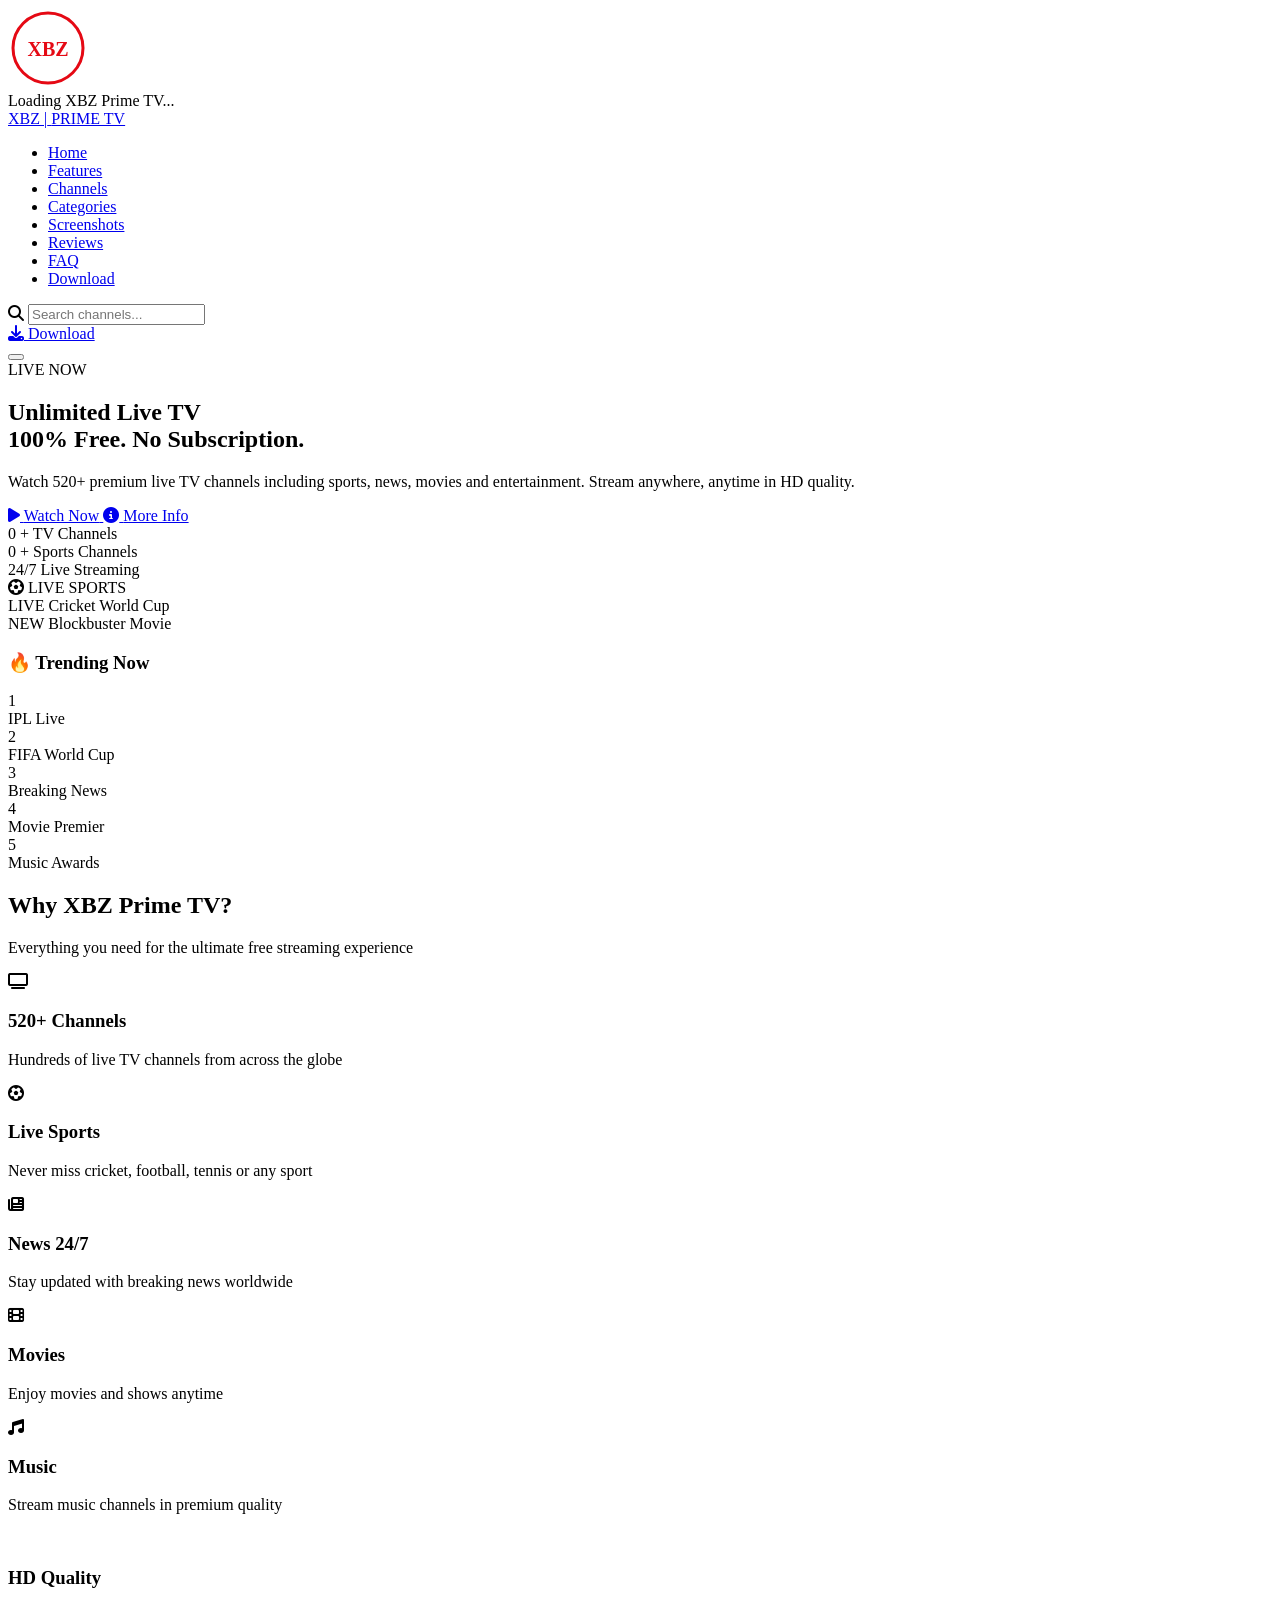
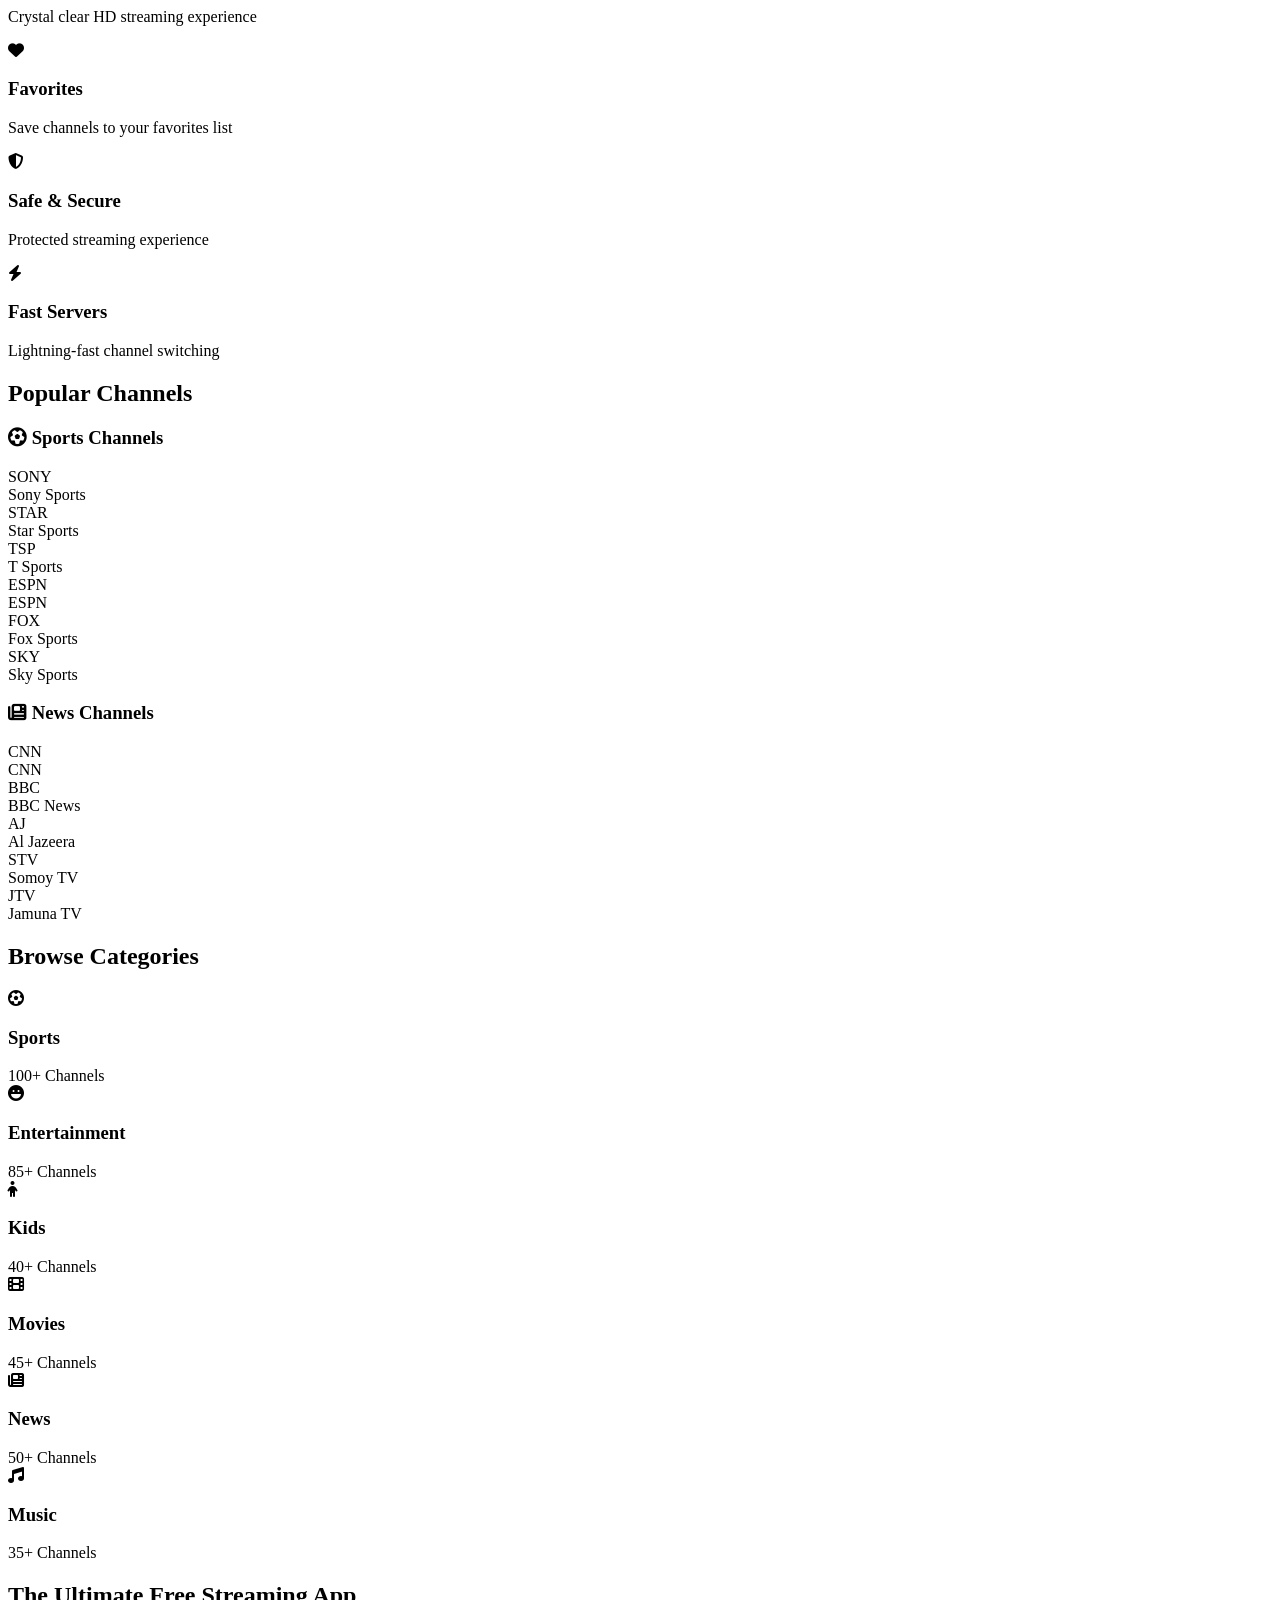
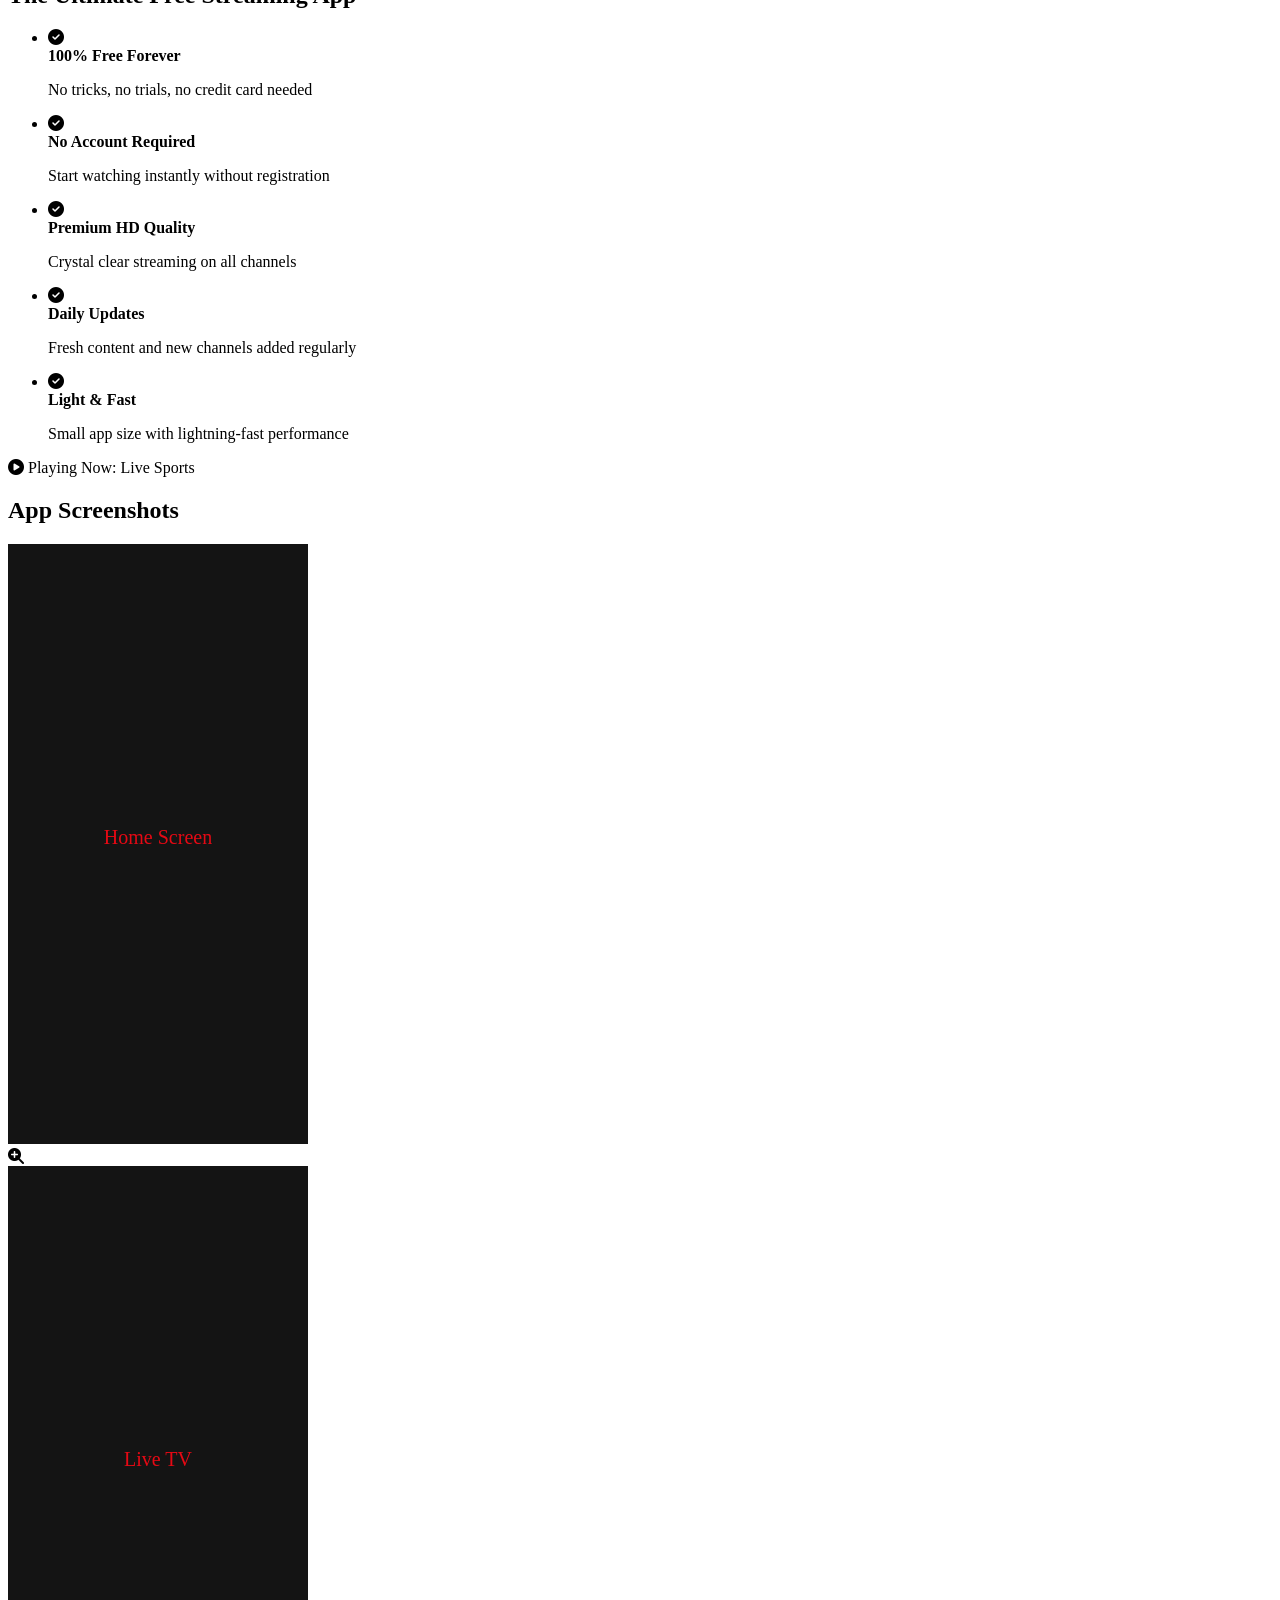
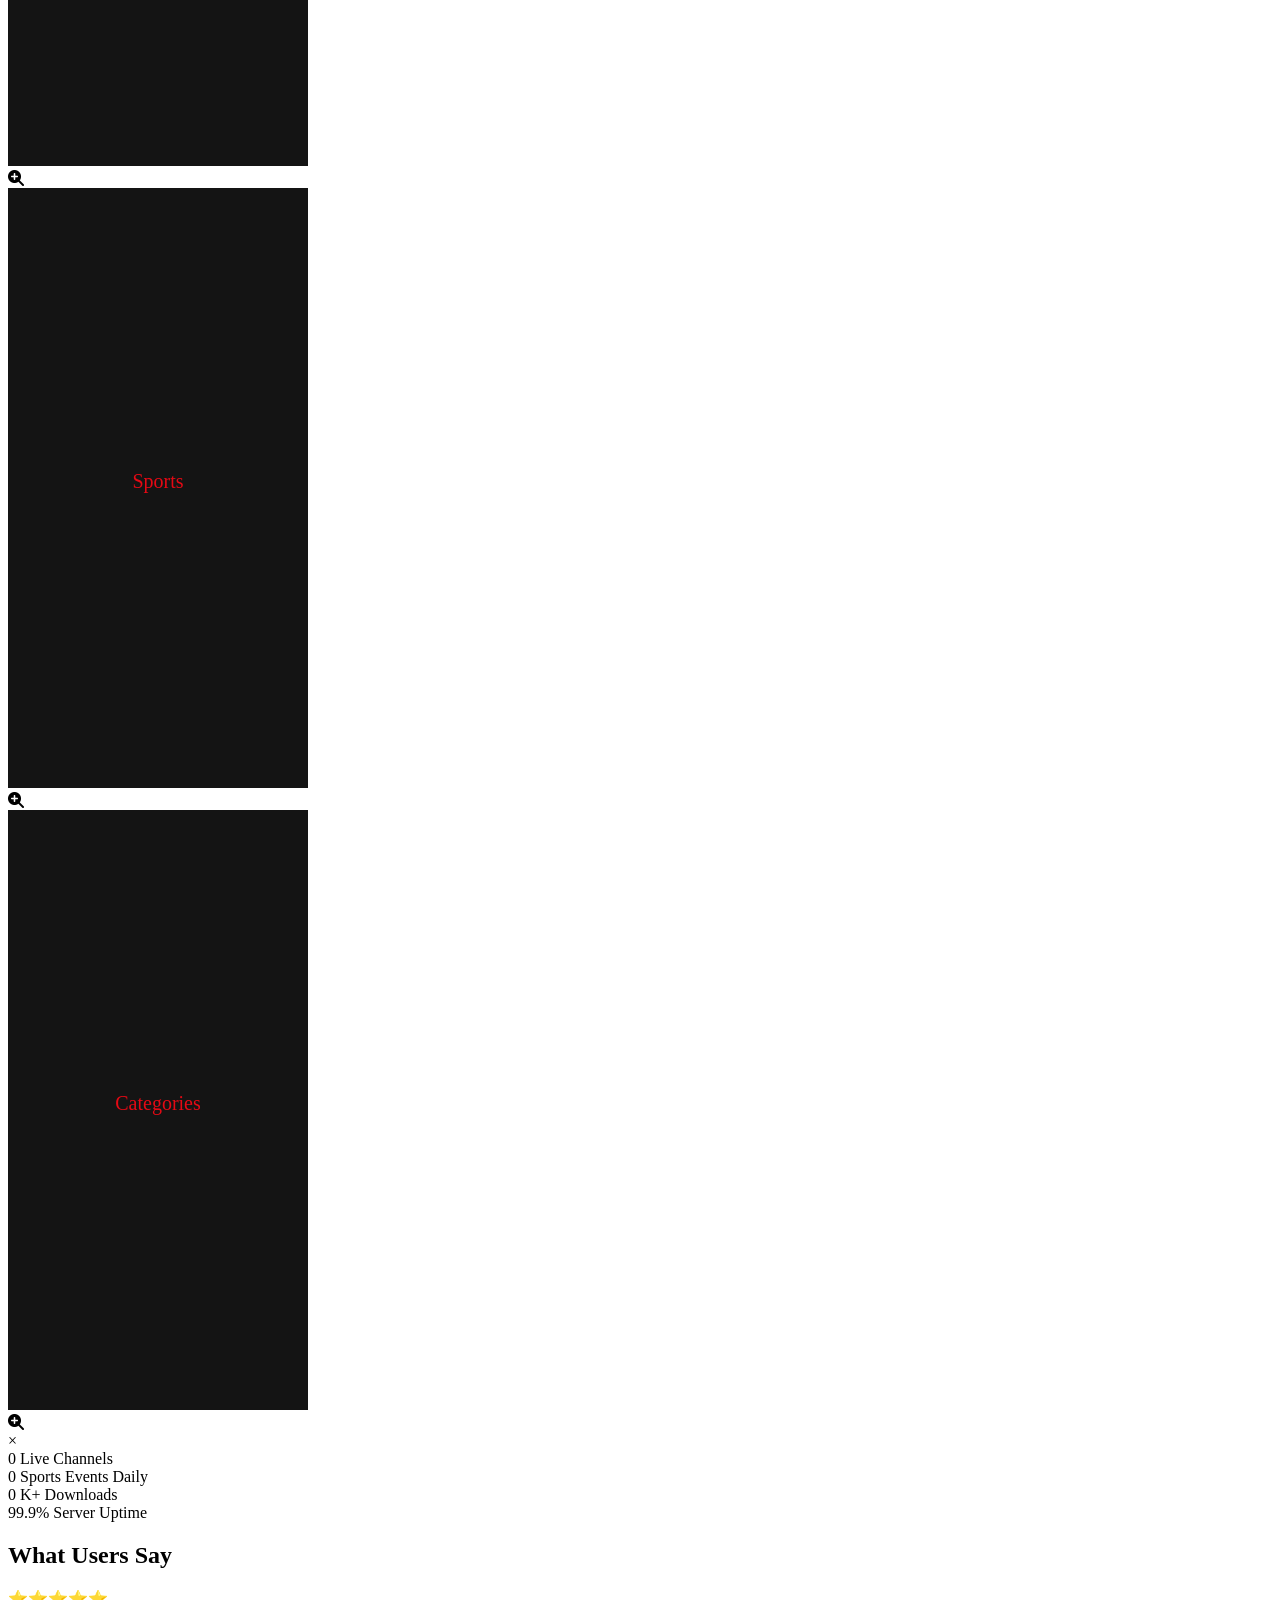
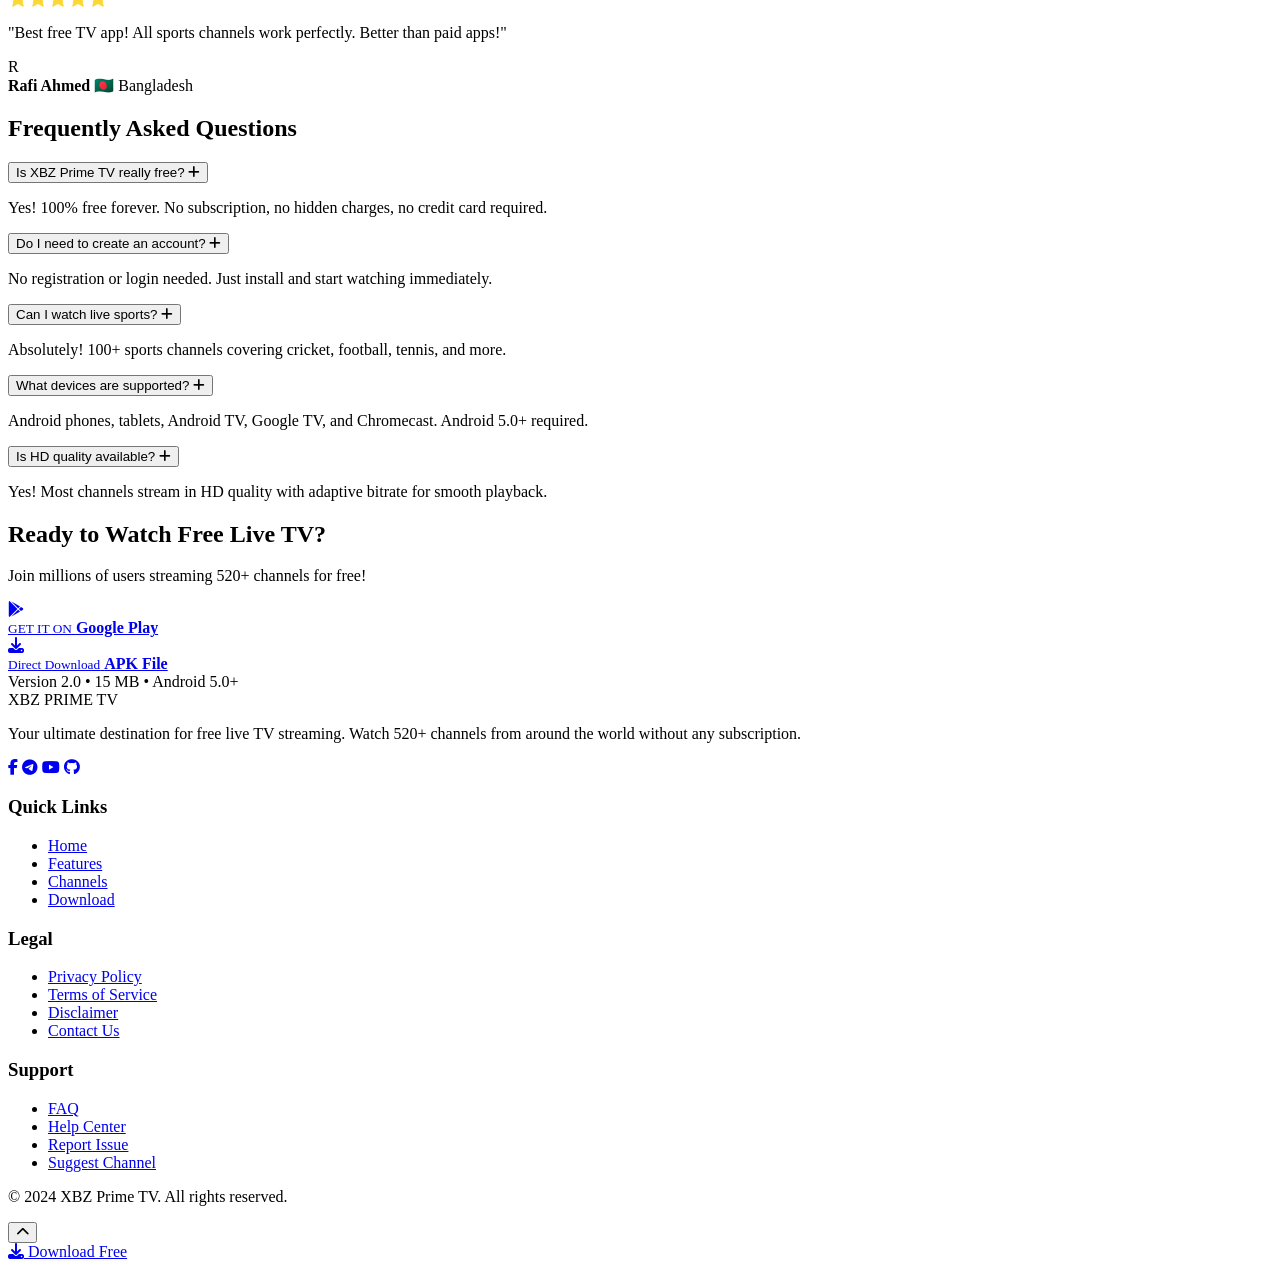
==== index.html @ c9fdac7b "Create index.html" ====
<!DOCTYPE html>
<html lang="bn" data-theme="dark">
<head>
    <meta charset="UTF-8">
    <meta name="viewport" content="width=device-width, initial-scale=1.0">
    <meta name="description" content="XBZ Prime TV - Watch 520+ Live TV Channels Free. Sports, News, Movies, Entertainment. No Subscription Required. HD Quality Streaming.">
    <meta name="keywords" content="XBZ Prime TV, free live tv, sports streaming, live channels, Bangladesh TV, free iptv, android tv app">
    <meta name="author" content="XBZ Prime TV">
    <meta name="theme-color" content="#000000">
    <meta name="apple-mobile-web-app-capable" content="yes">
    <meta name="apple-mobile-web-app-status-bar-style" content="black-translucent">
    
    <!-- Open Graph / Facebook -->
    <meta property="og:type" content="website">
    <meta property="og:url" content="https://xbzprime.tv/">
    <meta property="og:title" content="XBZ Prime TV - 520+ Live TV Channels Free">
    <meta property="og:description" content="Watch Sports, News, Movies & Entertainment Live. Anytime • Anywhere • Absolutely Free">
    <meta property="og:image" content="https://xbzprime.tv/assets/screenshots/og-image.jpg">
    
    <!-- Twitter -->
    <meta property="twitter:card" content="summary_large_image">
    <meta property="twitter:url" content="https://xbzprime.tv/">
    <meta property="twitter:title" content="XBZ Prime TV - 520+ Live TV Channels Free">
    <meta property="twitter:description" content="Watch Sports, News, Movies & Entertainment Live. Anytime • Anywhere • Absolutely Free">
    <meta property="twitter:image" content="https://xbzprime.tv/assets/screenshots/og-image.jpg">
    
    <!-- Canonical -->
    <link rel="canonical" href="https://xbzprime.tv/">
    
    <!-- Favicon -->
    <link rel="icon" type="image/png" href="assets/favicon.png">
    <link rel="apple-touch-icon" href="assets/icons/apple-touch-icon.png">
    
    <!-- Manifest -->
    <link rel="manifest" href="manifest.json">
    
    <title>XBZ Prime TV - Watch 520+ Live TV Channels Free | Sports, News, Movies</title>
    
    <!-- Font Awesome -->
    <link rel="stylesheet" href="https://cdnjs.cloudflare.com/ajax/libs/font-awesome/6.5.1/css/all.min.css">
    
    <!-- Google Fonts -->
    <link rel="preconnect" href="https://fonts.googleapis.com">
    <link rel="preconnect" href="https://fonts.gstatic.com" crossorigin>
    <link href="https://fonts.googleapis.com/css2?family=Inter:wght@300;400;500;600;700;800;900&display=swap" rel="stylesheet">
    
    <!-- AOS Animation Library -->
    <link rel="stylesheet" href="https://cdnjs.cloudflare.com/ajax/libs/aos/2.3.4/aos.css">
    
    <!-- Swiper CSS -->
    <link rel="stylesheet" href="https://cdn.jsdelivr.net/npm/swiper@11/swiper-bundle.min.css">
    
    <!-- Custom CSS -->
    <link rel="stylesheet" href="style.css">
    
    <!-- Structured Data -->
    <script type="application/ld+json">
    {
        "@context": "https://schema.org",
        "@type": "SoftwareApplication",
        "name": "XBZ Prime TV",
        "operatingSystem": "ANDROID",
        "applicationCategory": "EntertainmentApplication",
        "description": "Watch 520+ Live TV Channels Free. Sports, News, Movies, Entertainment.",
        "offers": {
            "@type": "Offer",
            "price": "0",
            "priceCurrency": "USD"
        },
        "aggregateRating": {
            "@type": "AggregateRating",
            "ratingValue": "4.8",
            "ratingCount": "12547"
        }
    }
    </script>
</head>
<body>
    <!-- Preloader -->
    <div class="preloader" id="preloader">
        <div class="preloader-content">
            <div class="preloader-logo">
                <svg width="80" height="80" viewBox="0 0 80 80">
                    <circle cx="40" cy="40" r="35" fill="none" stroke="#E50914" stroke-width="3" stroke-dasharray="220" stroke-dashoffset="220">
                        <animate attributeName="stroke-dashoffset" from="220" to="0" dur="1.5s" fill="freeze"/>
                    </circle>
                    <text x="40" y="48" text-anchor="middle" fill="#E50914" font-size="20" font-weight="bold">XBZ</text>
                </svg>
            </div>
            <div class="preloader-text">Loading XBZ Prime TV...</div>
            <div class="preloader-bar">
                <div class="preloader-progress"></div>
            </div>
        </div>
    </div>

    <!-- Custom Cursor -->
    <div class="custom-cursor" id="customCursor"></div>
    <div class="cursor-dot" id="cursorDot"></div>

    <!-- Scroll Progress Bar -->
    <div class="scroll-progress" id="scrollProgress"></div>

    <!-- Netflix-style Hero Background -->
    <div class="hero-background">
        <div class="hero-gradient"></div>
        <div class="hero-particles" id="heroParticles"></div>
    </div>

    <!-- Header / Navigation -->
    <header class="header" id="header">
        <nav class="navbar">
            <div class="container">
                <div class="nav-wrapper">
                    <a href="#" class="logo">
                        <div class="logo-netflix-style">
                            <span class="logo-xbz">XBZ</span>
                            <span class="logo-divider">|</span>
                            <span class="logo-prime">PRIME TV</span>
                        </div>
                    </a>
                    
                    <ul class="nav-menu" id="navMenu">
                        <li><a href="#home" class="nav-link active">Home</a></li>
                        <li><a href="#features" class="nav-link">Features</a></li>
                        <li><a href="#channels" class="nav-link">Channels</a></li>
                        <li><a href="#categories" class="nav-link">Categories</a></li>
                        <li><a href="#screenshots" class="nav-link">Screenshots</a></li>
                        <li><a href="#reviews" class="nav-link">Reviews</a></li>
                        <li><a href="#faq" class="nav-link">FAQ</a></li>
                        <li><a href="#download" class="nav-link">Download</a></li>
                    </ul>
                    
                    <div class="nav-actions">
                        <div class="nav-search">
                            <i class="fas fa-search search-icon"></i>
                            <input type="text" placeholder="Search channels..." id="navSearch" class="search-input">
                        </div>
                        <a href="#download" class="btn btn-netflix btn-sm">
                            <i class="fas fa-download"></i> Download
                        </a>
                    </div>
                    
                    <button class="hamburger" id="hamburger" aria-label="Menu">
                        <span></span>
                        <span></span>
                        <span></span>
                    </button>
                </div>
            </div>
        </nav>
    </header>

    <main>
        <!-- Hero Section -->
        <section class="hero" id="home">
            <div class="container">
                <div class="hero-grid">
                    <div class="hero-content" data-aos="fade-up" data-aos-duration="1000">
                        <div class="hero-badge">
                            <span class="live-dot"></span>
                            <span>LIVE NOW</span>
                        </div>
                        
                        <h1 class="hero-title">
                            Unlimited <span class="netflix-red">Live TV</span><br>
                            <span class="hero-title-sub">100% Free. No Subscription.</span>
                        </h1>
                        
                        <p class="hero-description">
                            Watch 520+ premium live TV channels including sports, news, movies and entertainment. 
                            Stream anywhere, anytime in HD quality.
                        </p>
                        
                        <div class="hero-buttons">
                            <a href="#" class="btn btn-netflix btn-lg magnetic-btn">
                                <i class="fas fa-play"></i>
                                <span>Watch Now</span>
                            </a>
                            <a href="#" class="btn btn-netflix-dark btn-lg magnetic-btn">
                                <i class="fas fa-info-circle"></i>
                                <span>More Info</span>
                            </a>
                        </div>
                        
                        <div class="hero-stats">
                            <div class="stat-item" data-aos="fade-up" data-aos-delay="200">
                                <span class="stat-number counter" data-target="520">0</span>
                                <span class="stat-plus">+</span>
                                <span class="stat-label">TV Channels</span>
                            </div>
                            <div class="stat-item" data-aos="fade-up" data-aos-delay="400">
                                <span class="stat-number counter" data-target="100">0</span>
                                <span class="stat-plus">+</span>
                                <span class="stat-label">Sports Channels</span>
                            </div>
                            <div class="stat-item" data-aos="fade-up" data-aos-delay="600">
                                <span class="stat-number">24/7</span>
                                <span class="stat-label">Live Streaming</span>
                            </div>
                        </div>
                    </div>
                    
                    <div class="hero-visual" data-aos="fade-left" data-aos-duration="1200">
                        <div class="phone-mockup-wrapper">
                            <div class="phone-mockup">
                                <div class="phone-frame">
                                    <div class="phone-notch"></div>
                                    <div class="phone-screen">
                                        <div class="swiper phoneSwiper">
                                            <div class="swiper-wrapper">
                                                <div class="swiper-slide">
                                                    <div class="phone-slide-content">
                                                        <img src="assets/screenshots/screenshot-1.jpg" alt="XBZ Prime TV Home" onerror="this.style.display='none'; this.parentElement.querySelector('.phone-fallback').style.display='flex';">
                                                        <div class="phone-fallback" style="display:none;">
                                                            <div class="fallback-channel">
                                                                <i class="fas fa-futbol"></i>
                                                                <span>LIVE SPORTS</span>
                                                            </div>
                                                        </div>
                                                    </div>
                                                </div>
                                                <div class="swiper-slide">
                                                    <div class="phone-slide-content">
                                                        <img src="assets/screenshots/screenshot-2.jpg" alt="Live Channels" onerror="this.style.display='none'; this.parentElement.querySelector('.phone-fallback').style.display='flex';">
                                                        <div class="phone-fallback" style="display:none;">
                                                            <div class="fallback-channel">
                                                                <i class="fas fa-tv"></i>
                                                                <span>HD CHANNELS</span>
                                                            </div>
                                                        </div>
                                                    </div>
                                                </div>
                                                <div class="swiper-slide">
                                                    <div class="phone-slide-content">
                                                        <img src="assets/screenshots/screenshot-3.jpg" alt="Sports Streaming" onerror="this.style.display='none'; this.parentElement.querySelector('.phone-fallback').style.display='flex';">
                                                        <div class="phone-fallback" style="display:none;">
                                                            <div class="fallback-channel">
                                                                <i class="fas fa-film"></i>
                                                                <span>MOVIES 24/7</span>
                                                            </div>
                                                        </div>
                                                    </div>
                                                </div>
                                            </div>
                                        </div>
                                    </div>
                                </div>
                                <div class="phone-reflection"></div>
                                <div class="phone-glow"></div>
                            </div>
                            
                            <!-- Floating Cards -->
                            <div class="floating-cards">
                                <div class="float-card fc-1">
                                    <img src="assets/icons/channels/sports-preview.jpg" alt="Sports" onerror="this.style.display='none'">
                                    <div class="fc-content">
                                        <span class="fc-live">LIVE</span>
                                        <span>Cricket World Cup</span>
                                    </div>
                                </div>
                                <div class="float-card fc-2">
                                    <img src="assets/icons/channels/movie-preview.jpg" alt="Movie" onerror="this.style.display='none'">
                                    <div class="fc-content">
                                        <span class="fc-new">NEW</span>
                                        <span>Blockbuster Movie</span>
                                    </div>
                                </div>
                            </div>
                        </div>
                    </div>
                </div>
            </div>
        </section>

        <!-- Category Row (Netflix Style Horizontal Scroll) -->
        <section class="category-row">
            <div class="container">
                <h3 class="row-title">🔥 Trending Now</h3>
                <div class="row-slider">
                    <div class="row-track">
                        <div class="row-item">
                            <div class="row-item-img">
                                <span class="row-item-number">1</span>
                                <img src="assets/screenshots/trend-1.jpg" alt="Trending 1" onerror="this.style.display='none'">
                            </div>
                            <span class="row-item-title">IPL Live</span>
                        </div>
                        <div class="row-item">
                            <div class="row-item-img">
                                <span class="row-item-number">2</span>
                                <img src="assets/screenshots/trend-2.jpg" alt="Trending 2" onerror="this.style.display='none'">
                            </div>
                            <span class="row-item-title">FIFA World Cup</span>
                        </div>
                        <div class="row-item">
                            <div class="row-item-img">
                                <span class="row-item-number">3</span>
                                <img src="assets/screenshots/trend-3.jpg" alt="Trending 3" onerror="this.style.display='none'">
                            </div>
                            <span class="row-item-title">Breaking News</span>
                        </div>
                        <div class="row-item">
                            <div class="row-item-img">
                                <span class="row-item-number">4</span>
                                <img src="assets/screenshots/trend-4.jpg" alt="Trending 4" onerror="this.style.display='none'">
                            </div>
                            <span class="row-item-title">Movie Premier</span>
                        </div>
                        <div class="row-item">
                            <div class="row-item-img">
                                <span class="row-item-number">5</span>
                                <img src="assets/screenshots/trend-5.jpg" alt="Trending 5" onerror="this.style.display='none'">
                            </div>
                            <span class="row-item-title">Music Awards</span>
                        </div>
                    </div>
                </div>
            </div>
        </section>

        <!-- Features Section -->
        <section class="features" id="features">
            <div class="container">
                <div class="section-header" data-aos="fade-up">
                    <h2 class="section-title">Why <span class="netflix-red">XBZ Prime TV</span>?</h2>
                    <p class="section-description">Everything you need for the ultimate free streaming experience</p>
                </div>
                
                <div class="features-grid">
                    <div class="feature-card" data-aos="fade-up" data-aos-delay="100">
                        <div class="feature-icon">
                            <i class="fas fa-tv"></i>
                        </div>
                        <h3>520+ Channels</h3>
                        <p>Hundreds of live TV channels from across the globe</p>
                    </div>
                    
                    <div class="feature-card" data-aos="fade-up" data-aos-delay="150">
                        <div class="feature-icon">
                            <i class="fas fa-futbol"></i>
                        </div>
                        <h3>Live Sports</h3>
                        <p>Never miss cricket, football, tennis or any sport</p>
                    </div>
                    
                    <div class="feature-card" data-aos="fade-up" data-aos-delay="200">
                        <div class="feature-icon">
                            <i class="fas fa-newspaper"></i>
                        </div>
                        <h3>News 24/7</h3>
                        <p>Stay updated with breaking news worldwide</p>
                    </div>
                    
                    <div class="feature-card" data-aos="fade-up" data-aos-delay="250">
                        <div class="feature-icon">
                            <i class="fas fa-film"></i>
                        </div>
                        <h3>Movies</h3>
                        <p>Enjoy movies and shows anytime</p>
                    </div>
                    
                    <div class="feature-card" data-aos="fade-up" data-aos-delay="300">
                        <div class="feature-icon">
                            <i class="fas fa-music"></i>
                        </div>
                        <h3>Music</h3>
                        <p>Stream music channels in premium quality</p>
                    </div>
                    
                    <div class="feature-card" data-aos="fade-up" data-aos-delay="350">
                        <div class="feature-icon">
                            <i class="fas fa-hd"></i>
                        </div>
                        <h3>HD Quality</h3>
                        <p>Crystal clear HD streaming experience</p>
                    </div>
                    
                    <div class="feature-card" data-aos="fade-up" data-aos-delay="400">
                        <div class="feature-icon">
                            <i class="fas fa-heart"></i>
                        </div>
                        <h3>Favorites</h3>
                        <p>Save channels to your favorites list</p>
                    </div>
                    
                    <div class="feature-card" data-aos="fade-up" data-aos-delay="450">
                        <div class="feature-icon">
                            <i class="fas fa-shield-alt"></i>
                        </div>
                        <h3>Safe & Secure</h3>
                        <p>Protected streaming experience</p>
                    </div>
                    
                    <div class="feature-card" data-aos="fade-up" data-aos-delay="500">
                        <div class="feature-icon">
                            <i class="fas fa-bolt"></i>
                        </div>
                        <h3>Fast Servers</h3>
                        <p>Lightning-fast channel switching</p>
                    </div>
                </div>
            </div>
        </section>

        <!-- Popular Channels (Netflix Style Row) -->
        <section class="channels" id="channels">
            <div class="container">
                <div class="section-header" data-aos="fade-up">
                    <h2 class="section-title">Popular <span class="netflix-red">Channels</span></h2>
                </div>
                
                <!-- Sports Row -->
                <h3 class="row-title"><i class="fas fa-futbol"></i> Sports Channels</h3>
                <div class="channels-grid">
                    <div class="channel-card" data-aos="zoom-in" data-aos-delay="100">
                        <div class="channel-logo">
                            <img src="assets/icons/channels/sony-sports.png" alt="Sony Sports" onerror="this.style.display='none'">
                            <span class="channel-fallback">SONY</span>
                        </div>
                        <span>Sony Sports</span>
                    </div>
                    <div class="channel-card" data-aos="zoom-in" data-aos-delay="150">
                        <div class="channel-logo">
                            <img src="assets/icons/channels/star-sports.png" alt="Star Sports" onerror="this.style.display='none'">
                            <span class="channel-fallback">STAR</span>
                        </div>
                        <span>Star Sports</span>
                    </div>
                    <div class="channel-card" data-aos="zoom-in" data-aos-delay="200">
                        <div class="channel-logo">
                            <img src="assets/icons/channels/t-sports.png" alt="T Sports" onerror="this.style.display='none'">
                            <span class="channel-fallback">TSP</span>
                        </div>
                        <span>T Sports</span>
                    </div>
                    <div class="channel-card" data-aos="zoom-in" data-aos-delay="250">
                        <div class="channel-logo">
                            <img src="assets/icons/channels/espn.png" alt="ESPN" onerror="this.style.display='none'">
                            <span class="channel-fallback">ESPN</span>
                        </div>
                        <span>ESPN</span>
                    </div>
                    <div class="channel-card" data-aos="zoom-in" data-aos-delay="300">
                        <div class="channel-logo">
                            <img src="assets/icons/channels/fox-sports.png" alt="Fox Sports" onerror="this.style.display='none'">
                            <span class="channel-fallback">FOX</span>
                        </div>
                        <span>Fox Sports</span>
                    </div>
                    <div class="channel-card" data-aos="zoom-in" data-aos-delay="350">
                        <div class="channel-logo">
                            <img src="assets/icons/channels/sky-sports.png" alt="Sky Sports" onerror="this.style.display='none'">
                            <span class="channel-fallback">SKY</span>
                        </div>
                        <span>Sky Sports</span>
                    </div>
                </div>
                
                <!-- News Row -->
                <h3 class="row-title"><i class="fas fa-newspaper"></i> News Channels</h3>
                <div class="channels-grid">
                    <div class="channel-card" data-aos="zoom-in">
                        <div class="channel-logo">
                            <span class="channel-fallback">CNN</span>
                        </div>
                        <span>CNN</span>
                    </div>
                    <div class="channel-card" data-aos="zoom-in">
                        <div class="channel-logo">
                            <span class="channel-fallback">BBC</span>
                        </div>
                        <span>BBC News</span>
                    </div>
                    <div class="channel-card" data-aos="zoom-in">
                        <div class="channel-logo">
                            <span class="channel-fallback">AJ</span>
                        </div>
                        <span>Al Jazeera</span>
                    </div>
                    <div class="channel-card" data-aos="zoom-in">
                        <div class="channel-logo">
                            <span class="channel-fallback">STV</span>
                        </div>
                        <span>Somoy TV</span>
                    </div>
                    <div class="channel-card" data-aos="zoom-in">
                        <div class="channel-logo">
                            <span class="channel-fallback">JTV</span>
                        </div>
                        <span>Jamuna TV</span>
                    </div>
                </div>
            </div>
        </section>

        <!-- Categories Section -->
        <section class="categories" id="categories">
            <div class="container">
                <div class="section-header" data-aos="fade-up">
                    <h2 class="section-title">Browse <span class="netflix-red">Categories</span></h2>
                </div>
                
                <div class="categories-grid">
                    <div class="category-card" data-aos="fade-up" data-aos-delay="100">
                        <div class="category-img">
                            <i class="fas fa-futbol"></i>
                        </div>
                        <div class="category-overlay">
                            <h3>Sports</h3>
                            <span>100+ Channels</span>
                        </div>
                    </div>
                    <div class="category-card" data-aos="fade-up" data-aos-delay="150">
                        <div class="category-img">
                            <i class="fas fa-laugh"></i>
                        </div>
                        <div class="category-overlay">
                            <h3>Entertainment</h3>
                            <span>85+ Channels</span>
                        </div>
                    </div>
                    <div class="category-card" data-aos="fade-up" data-aos-delay="200">
                        <div class="category-img">
                            <i class="fas fa-child"></i>
                        </div>
                        <div class="category-overlay">
                            <h3>Kids</h3>
                            <span>40+ Channels</span>
                        </div>
                    </div>
                    <div class="category-card" data-aos="fade-up" data-aos-delay="250">
                        <div class="category-img">
                            <i class="fas fa-film"></i>
                        </div>
                        <div class="category-overlay">
                            <h3>Movies</h3>
                            <span>45+ Channels</span>
                        </div>
                    </div>
                    <div class="category-card" data-aos="fade-up" data-aos-delay="300">
                        <div class="category-img">
                            <i class="fas fa-newspaper"></i>
                        </div>
                        <div class="category-overlay">
                            <h3>News</h3>
                            <span>50+ Channels</span>
                        </div>
                    </div>
                    <div class="category-card" data-aos="fade-up" data-aos-delay="350">
                        <div class="category-img">
                            <i class="fas fa-music"></i>
                        </div>
                        <div class="category-overlay">
                            <h3>Music</h3>
                            <span>35+ Channels</span>
                        </div>
                    </div>
                </div>
            </div>
        </section>

        <!-- Why Choose Us -->
        <section class="why-choose">
            <div class="container">
                <div class="why-choose-grid">
                    <div class="why-choose-content" data-aos="fade-right">
                        <h2 class="section-title">The Ultimate <span class="netflix-red">Free</span> Streaming App</h2>
                        <ul class="checklist">
                            <li>
                                <i class="fas fa-check-circle"></i>
                                <div>
                                    <strong>100% Free Forever</strong>
                                    <p>No tricks, no trials, no credit card needed</p>
                                </div>
                            </li>
                            <li>
                                <i class="fas fa-check-circle"></i>
                                <div>
                                    <strong>No Account Required</strong>
                                    <p>Start watching instantly without registration</p>
                                </div>
                            </li>
                            <li>
                                <i class="fas fa-check-circle"></i>
                                <div>
                                    <strong>Premium HD Quality</strong>
                                    <p>Crystal clear streaming on all channels</p>
                                </div>
                            </li>
                            <li>
                                <i class="fas fa-check-circle"></i>
                                <div>
                                    <strong>Daily Updates</strong>
                                    <p>Fresh content and new channels added regularly</p>
                                </div>
                            </li>
                            <li>
                                <i class="fas fa-check-circle"></i>
                                <div>
                                    <strong>Light & Fast</strong>
                                    <p>Small app size with lightning-fast performance</p>
                                </div>
                            </li>
                        </ul>
                    </div>
                    <div class="why-choose-visual" data-aos="fade-left">
                        <div class="tv-mockup">
                            <div class="tv-screen">
                                <div class="tv-content">
                                    <i class="fas fa-play-circle"></i>
                                    <span>Playing Now: Live Sports</span>
                                </div>
                            </div>
                            <div class="tv-stand"></div>
                        </div>
                    </div>
                </div>
            </div>
        </section>

        <!-- Screenshots Gallery -->
        <section class="screenshots" id="screenshots">
            <div class="container">
                <div class="section-header" data-aos="fade-up">
                    <h2 class="section-title">App <span class="netflix-red">Screenshots</span></h2>
                </div>
                
                <div class="screenshots-gallery">
                    <div class="gallery-item" data-aos="zoom-in" data-aos-delay="100">
                        <img src="assets/screenshots/screenshot-1.jpg" alt="Home Screen" onerror="this.src='data:image/svg+xml,<svg xmlns=%22http://www.w3.org/2000/svg%22 width=%22300%22 height=%22600%22><rect fill=%22%23141414%22 width=%22300%22 height=%22600%22/><text fill=%22%23E50914%22 x=%22150%22 y=%22300%22 text-anchor=%22middle%22 font-size=%2220%22>Home Screen</text></svg>'">
                        <div class="gallery-overlay">
                            <i class="fas fa-search-plus"></i>
                        </div>
                    </div>
                    <div class="gallery-item" data-aos="zoom-in" data-aos-delay="200">
                        <img src="assets/screenshots/screenshot-2.jpg" alt="Live TV" onerror="this.src='data:image/svg+xml,<svg xmlns=%22http://www.w3.org/2000/svg%22 width=%22300%22 height=%22600%22><rect fill=%22%23141414%22 width=%22300%22 height=%22600%22/><text fill=%22%23E50914%22 x=%22150%22 y=%22300%22 text-anchor=%22middle%22 font-size=%2220%22>Live TV</text></svg>'">
                        <div class="gallery-overlay">
                            <i class="fas fa-search-plus"></i>
                        </div>
                    </div>
                    <div class="gallery-item" data-aos="zoom-in" data-aos-delay="300">
                        <img src="assets/screenshots/screenshot-3.jpg" alt="Sports" onerror="this.src='data:image/svg+xml,<svg xmlns=%22http://www.w3.org/2000/svg%22 width=%22300%22 height=%22600%22><rect fill=%22%23141414%22 width=%22300%22 height=%22600%22/><text fill=%22%23E50914%22 x=%22150%22 y=%22300%22 text-anchor=%22middle%22 font-size=%2220%22>Sports</text></svg>'">
                        <div class="gallery-overlay">
                            <i class="fas fa-search-plus"></i>
                        </div>
                    </div>
                    <div class="gallery-item" data-aos="zoom-in" data-aos-delay="400">
                        <img src="assets/screenshots/screenshot-4.jpg" alt="Categories" onerror="this.src='data:image/svg+xml,<svg xmlns=%22http://www.w3.org/2000/svg%22 width=%22300%22 height=%22600%22><rect fill=%22%23141414%22 width=%22300%22 height=%22600%22/><text fill=%22%23E50914%22 x=%22150%22 y=%22300%22 text-anchor=%22middle%22 font-size=%2220%22>Categories</text></svg>'">
                        <div class="gallery-overlay">
                            <i class="fas fa-search-plus"></i>
                        </div>
                    </div>
                </div>
                
                <!-- Lightbox -->
                <div class="lightbox" id="lightbox">
                    <span class="lightbox-close">&times;</span>
                    <img class="lightbox-content" id="lightboxImg">
                </div>
            </div>
        </section>

        <!-- Statistics -->
        <section class="statistics">
            <div class="container">
                <div class="stats-grid">
                    <div class="stat-card" data-aos="fade-up" data-aos-delay="100">
                        <span class="stat-value counter" data-target="520">0</span>
                        <span class="stat-label">Live Channels</span>
                    </div>
                    <div class="stat-card" data-aos="fade-up" data-aos-delay="200">
                        <span class="stat-value counter" data-target="150">0</span>
                        <span class="stat-label">Sports Events Daily</span>
                    </div>
                    <div class="stat-card" data-aos="fade-up" data-aos-delay="300">
                        <span class="stat-value counter" data-target="100">0</span>
                        <span class="stat-label">K+ Downloads</span>
                    </div>
                    <div class="stat-card" data-aos="fade-up" data-aos-delay="400">
                        <span class="stat-value">99.9<span class="stat-suffix">%</span></span>
                        <span class="stat-label">Server Uptime</span>
                    </div>
                </div>
            </div>
        </section>

        <!-- User Reviews -->
        <section class="reviews" id="reviews">
            <div class="container">
                <div class="section-header" data-aos="fade-up">
                    <h2 class="section-title">What Users <span class="netflix-red">Say</span></h2>
                </div>
                
                <div class="swiper reviewSwiper" data-aos="fade-up">
                    <div class="swiper-wrapper">
                        <div class="swiper-slide">
                            <div class="review-card">
                                <div class="review-stars">⭐⭐⭐⭐⭐</div>
                                <p>"Best free TV app! All sports channels work perfectly. Better than paid apps!"</p>
                                <div class="review-author">
                                    <div class="review-avatar">R</div>
                                    <div>
                                        <strong>Rafi Ahmed</strong>
                                        <span>🇧🇩 Bangladesh</span>
                                    </div>
                                </div>
                            </div>
                        </div>
                        <div class="swiper-slide">
                            <div class="review-card">
                                <div class="review-stars">⭐⭐⭐⭐⭐</div>
                                <p>"Watch all PSL matches for free. Amazing streaming quality!"</p>
                                <div class="review-author">
                                    <div class="review-avatar">A</div>
                                    <div>
                                        <strong>Amir Khan</strong>
                                        <span>🇵🇰 Pakistan</span>
                                    </div>
                                </div>
                            </div>
                        </div>
                        <div class="swiper-slide">
                            <div class="review-card">
                                <div class="review-stars">⭐⭐⭐⭐⭐</div>
                                <p>"Crystal clear HD. No buffering. This app is a game changer!"</p>
                                <div class="review-author">
                                    <div class="review-avatar">P</div>
                                    <div>
                                        <strong>Priya Sharma</strong>
                                        <span>🇮🇳 India</span>
                                    </div>
                                </div>
                            </div>
                        </div>
                    </div>
                    <div class="swiper-pagination"></div>
                </div>
            </div>
        </section>

        <!-- FAQ Section -->
        <section class="faq" id="faq">
            <div class="container">
                <div class="section-header" data-aos="fade-up">
                    <h2 class="section-title">Frequently Asked <span class="netflix-red">Questions</span></h2>
                </div>
                
                <div class="faq-list" data-aos="fade-up">
                    <div class="faq-item">
                        <button class="faq-question">
                            Is XBZ Prime TV really free?
                            <i class="fas fa-plus"></i>
                        </button>
                        <div class="faq-answer">
                            <p>Yes! 100% free forever. No subscription, no hidden charges, no credit card required.</p>
                        </div>
                    </div>
                    
                    <div class="faq-item">
                        <button class="faq-question">
                            Do I need to create an account?
                            <i class="fas fa-plus"></i>
                        </button>
                        <div class="faq-answer">
                            <p>No registration or login needed. Just install and start watching immediately.</p>
                        </div>
                    </div>
                    
                    <div class="faq-item">
                        <button class="faq-question">
                            Can I watch live sports?
                            <i class="fas fa-plus"></i>
                        </button>
                        <div class="faq-answer">
                            <p>Absolutely! 100+ sports channels covering cricket, football, tennis, and more.</p>
                        </div>
                    </div>
                    
                    <div class="faq-item">
                        <button class="faq-question">
                            What devices are supported?
                            <i class="fas fa-plus"></i>
                        </button>
                        <div class="faq-answer">
                            <p>Android phones, tablets, Android TV, Google TV, and Chromecast. Android 5.0+ required.</p>
                        </div>
                    </div>
                    
                    <div class="faq-item">
                        <button class="faq-question">
                            Is HD quality available?
                            <i class="fas fa-plus"></i>
                        </button>
                        <div class="faq-answer">
                            <p>Yes! Most channels stream in HD quality with adaptive bitrate for smooth playback.</p>
                        </div>
                    </div>
                </div>
            </div>
        </section>

        <!-- Download CTA -->
        <section class="download" id="download">
            <div class="container">
                <div class="download-card" data-aos="fade-up">
                    <div class="download-content">
                        <h2>Ready to Watch <span class="netflix-red">Free Live TV</span>?</h2>
                        <p>Join millions of users streaming 520+ channels for free!</p>
                        
                        <div class="download-buttons">
                            <a href="#" class="btn btn-netflix btn-xl magnetic-btn">
                                <i class="fab fa-google-play"></i>
                                <div>
                                    <small>GET IT ON</small>
                                    <strong>Google Play</strong>
                                </div>
                            </a>
                            <a href="#" class="btn btn-netflix-dark btn-xl magnetic-btn">
                                <i class="fas fa-download"></i>
                                <div>
                                    <small>Direct Download</small>
                                    <strong>APK File</strong>
                                </div>
                            </a>
                        </div>
                        
                        <div class="download-meta">
                            <span>Version 2.0</span>
                            <span>•</span>
                            <span>15 MB</span>
                            <span>•</span>
                            <span>Android 5.0+</span>
                        </div>
                    </div>
                </div>
            </div>
        </section>
    </main>

    <!-- Footer -->
    <footer class="footer">
        <div class="container">
            <div class="footer-grid">
                <div class="footer-about">
                    <div class="footer-logo">
                        <span class="logo-xbz">XBZ</span>
                        <span class="logo-prime">PRIME TV</span>
                    </div>
                    <p>Your ultimate destination for free live TV streaming. Watch 520+ channels from around the world without any subscription.</p>
                    <div class="social-links">
                        <a href="#" aria-label="Facebook"><i class="fab fa-facebook-f"></i></a>
                        <a href="#" aria-label="Telegram"><i class="fab fa-telegram-plane"></i></a>
                        <a href="#" aria-label="YouTube"><i class="fab fa-youtube"></i></a>
                        <a href="#" aria-label="GitHub"><i class="fab fa-github"></i></a>
                    </div>
                </div>
                
                <div class="footer-links">
                    <h3>Quick Links</h3>
                    <ul>
                        <li><a href="#home">Home</a></li>
                        <li><a href="#features">Features</a></li>
                        <li><a href="#channels">Channels</a></li>
                        <li><a href="#download">Download</a></li>
                    </ul>
                </div>
                
                <div class="footer-links">
                    <h3>Legal</h3>
                    <ul>
                        <li><a href="pages/privacy.html">Privacy Policy</a></li>
                        <li><a href="pages/terms.html">Terms of Service</a></li>
                        <li><a href="pages/disclaimer.html">Disclaimer</a></li>
                        <li><a href="pages/contact.html">Contact Us</a></li>
                    </ul>
                </div>
                
                <div class="footer-links">
                    <h3>Support</h3>
                    <ul>
                        <li><a href="#faq">FAQ</a></li>
                        <li><a href="pages/contact.html">Help Center</a></li>
                        <li><a href="#">Report Issue</a></li>
                        <li><a href="#">Suggest Channel</a></li>
                    </ul>
                </div>
            </div>
            
            <div class="footer-bottom">
                <p>&copy; 2024 XBZ Prime TV. All rights reserved.</p>
            </div>
        </div>
    </footer>

    <!-- Back to Top -->
    <button class="back-to-top" id="backToTop" aria-label="Back to top">
        <i class="fas fa-chevron-up"></i>
    </button>

    <!-- Floating Download -->
    <div class="floating-download" id="floatingDownload">
        <a href="#" class="btn btn-netflix">
            <i class="fas fa-download"></i> Download Free
        </a>
    </div>

    <!-- Scripts -->
    <script src="https://cdnjs.cloudflare.com/ajax/libs/aos/2.3.4/aos.js"></script>
    <script src="https://cdn.jsdelivr.net/npm/swiper@11/swiper-bundle.min.js"></script>
    <script src="script.js"></script>
</body>
</html>
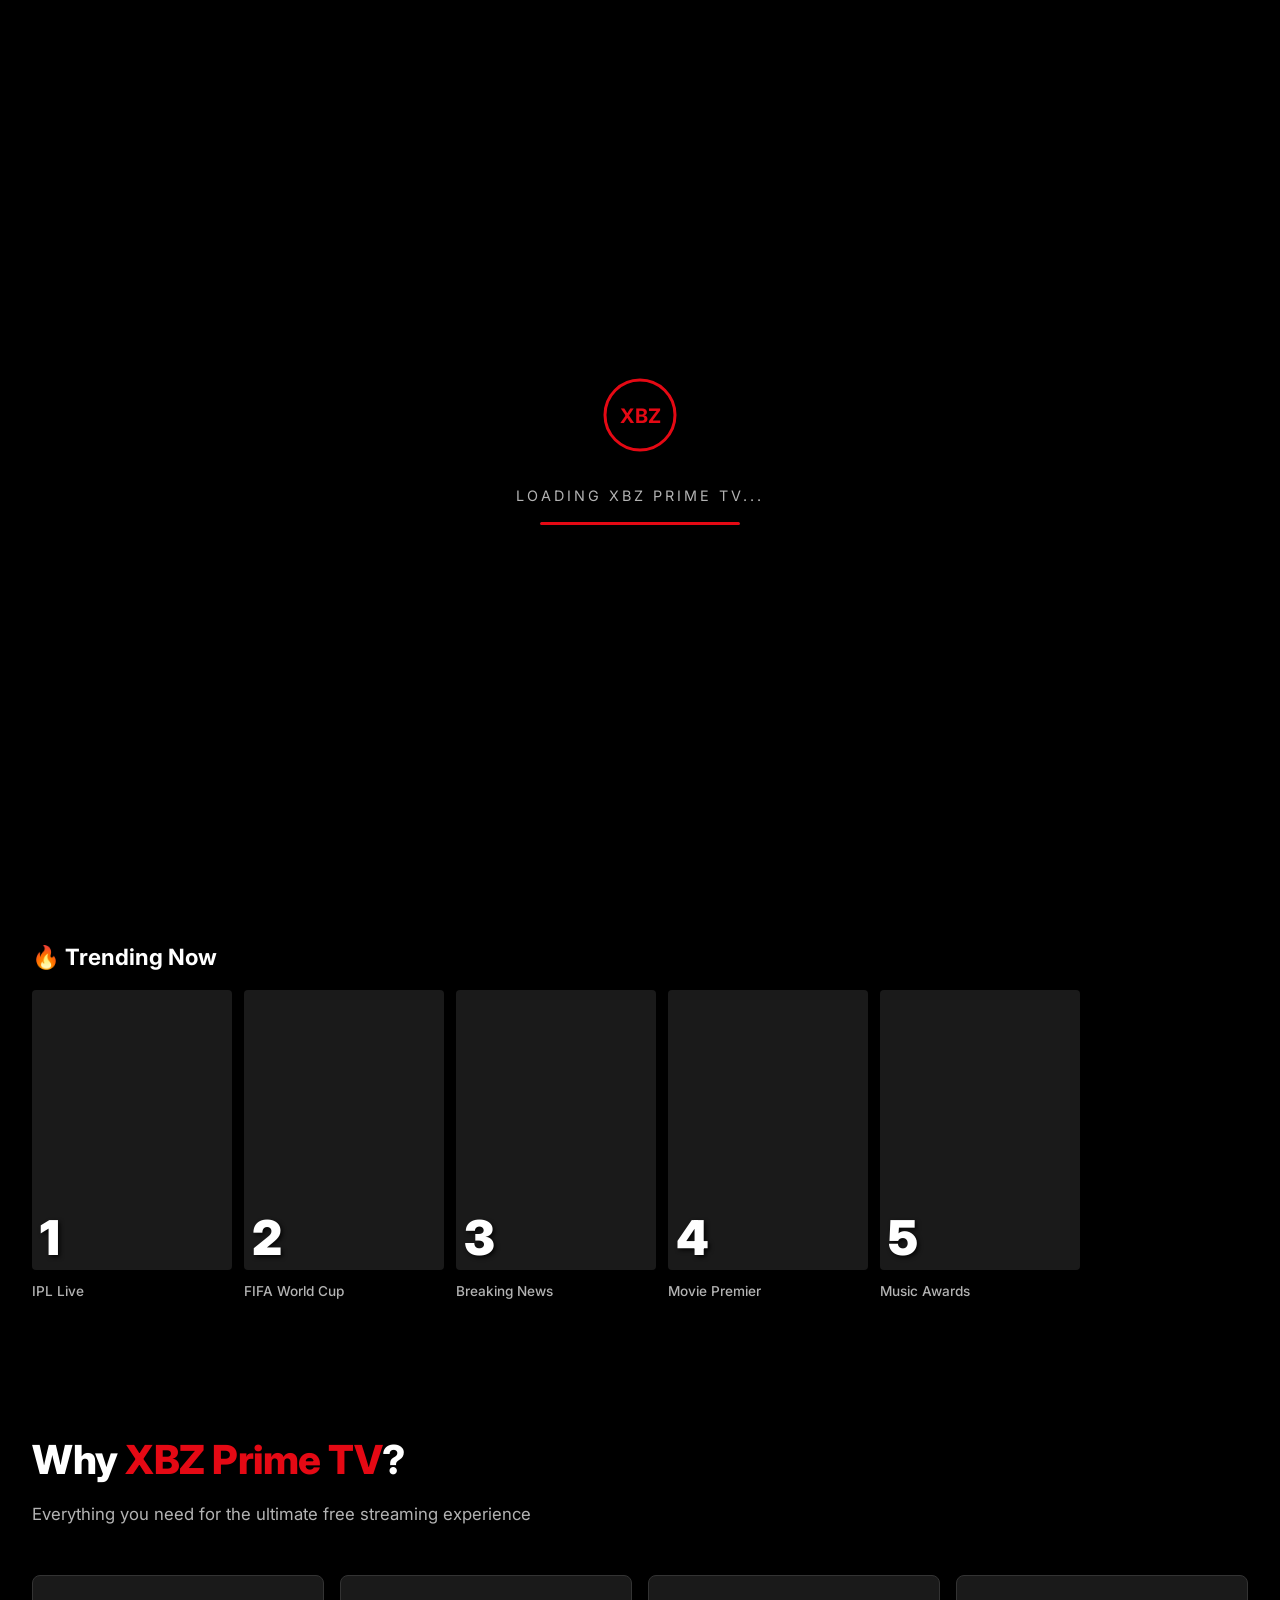
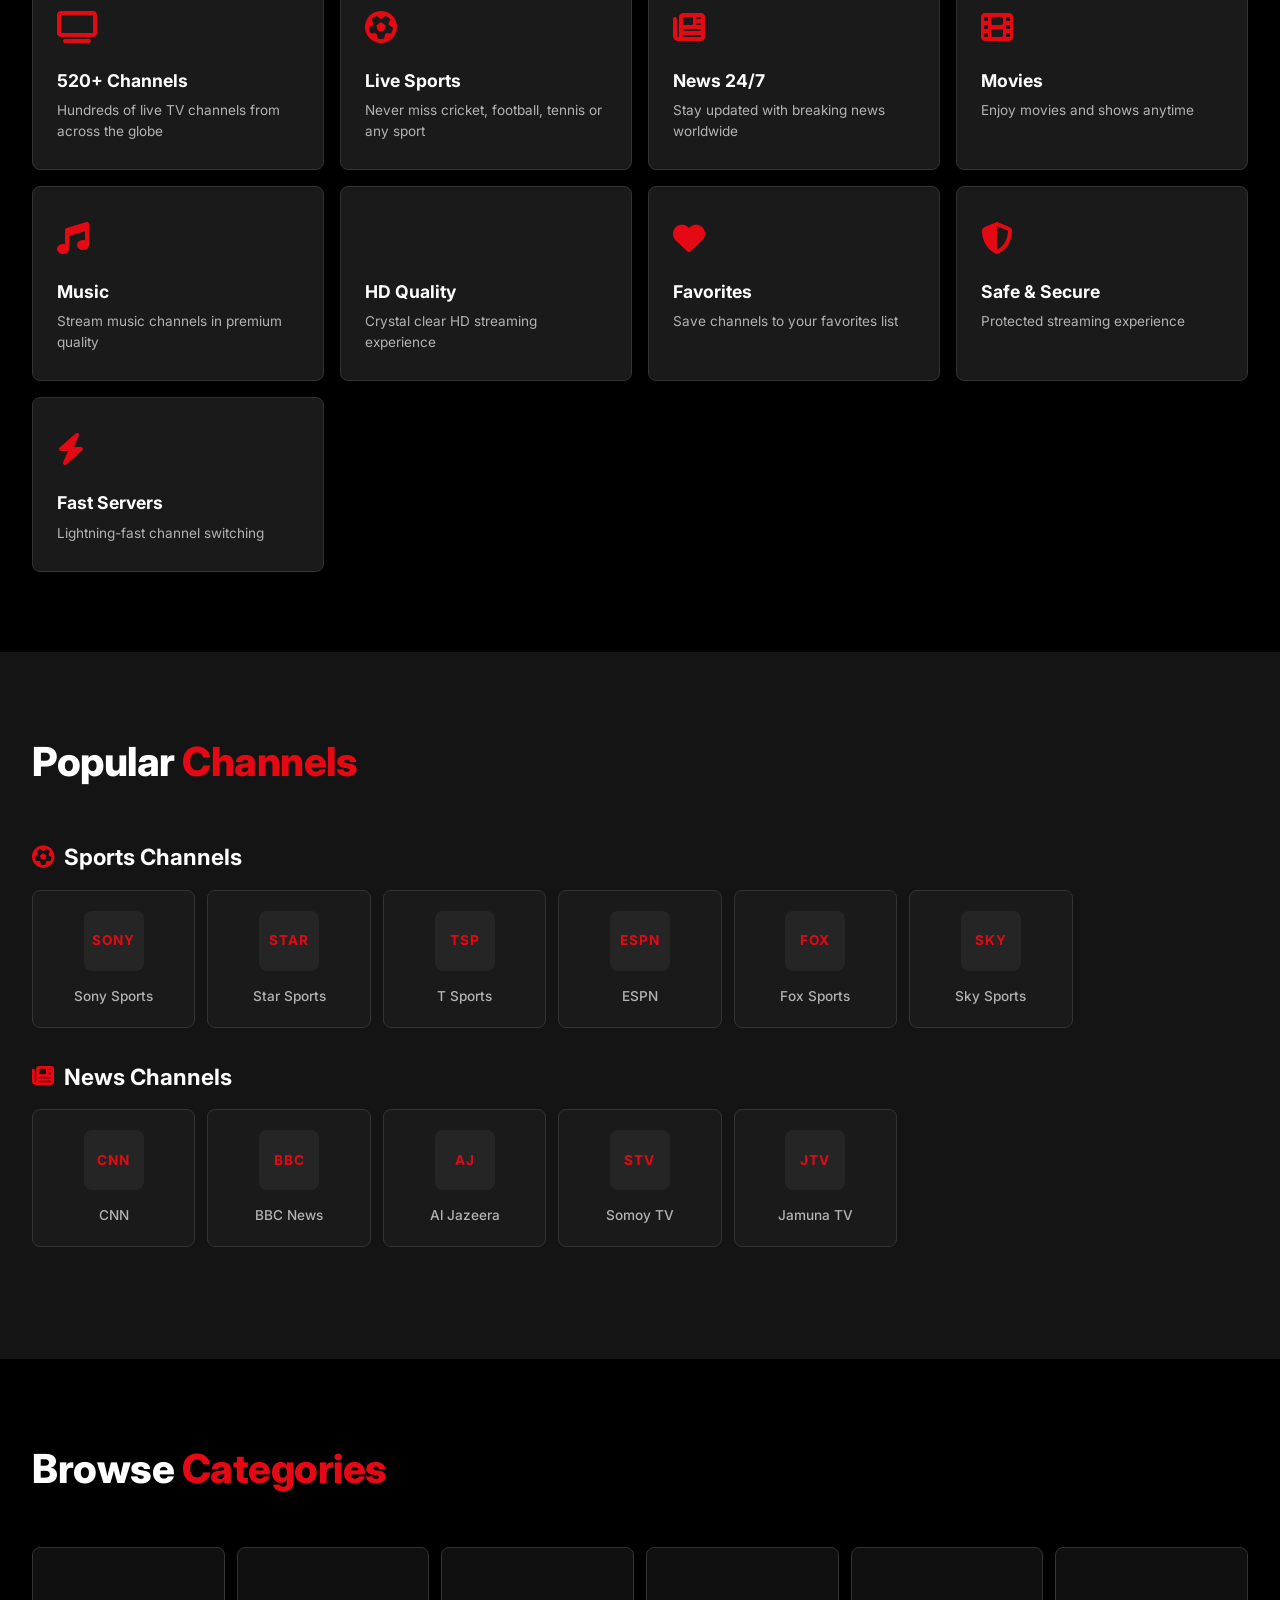
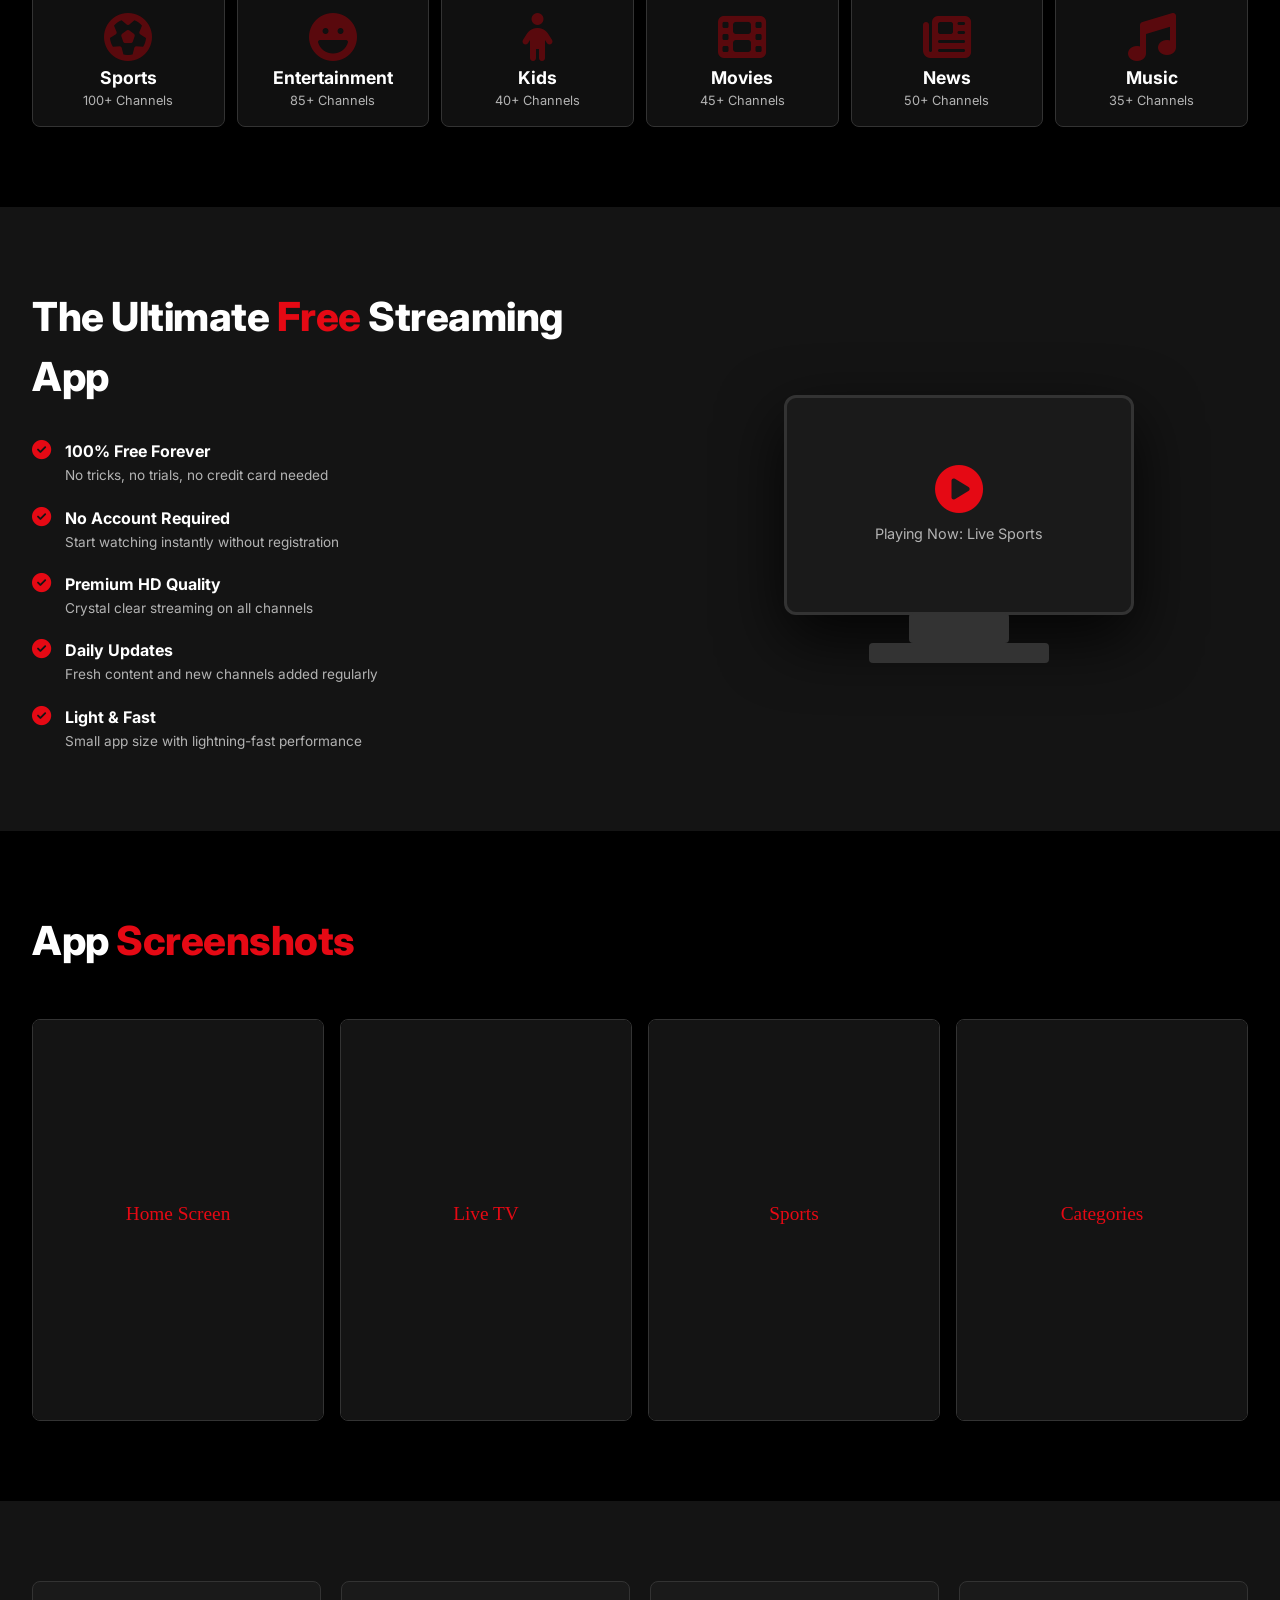
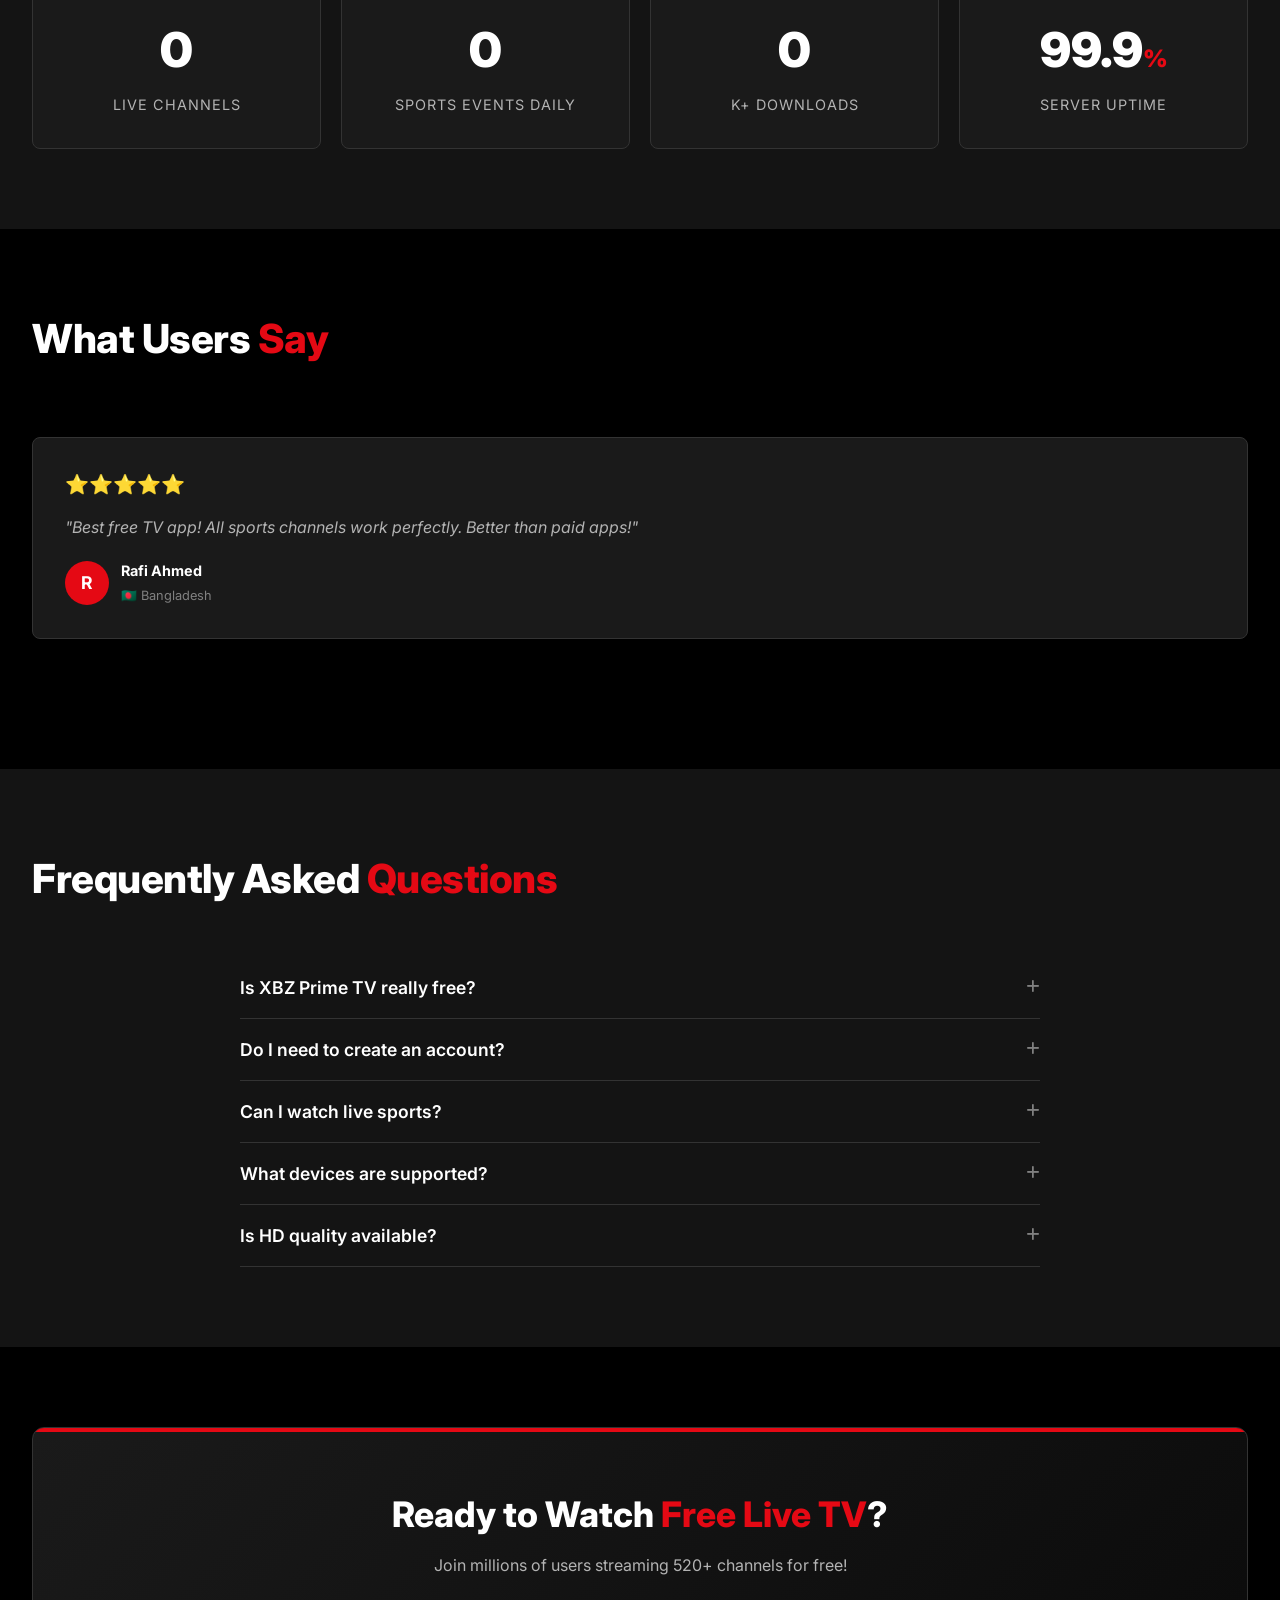
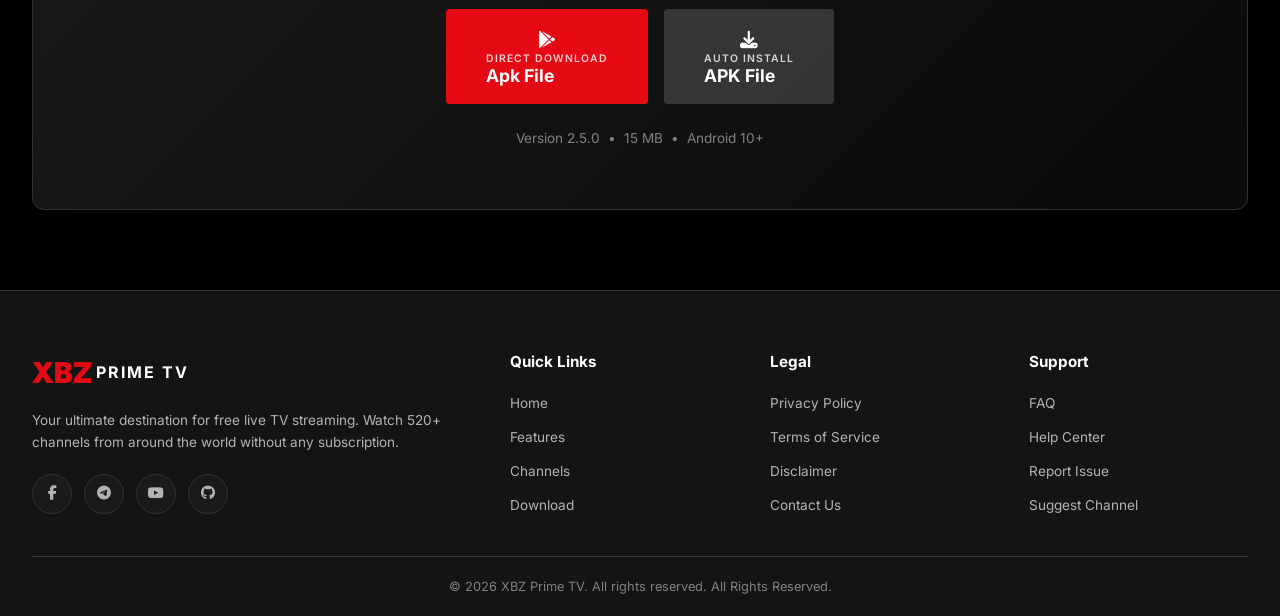
==== commit 8bb061ce: "Update index.html" ====
--- a/index.html
+++ b/index.html
@@ -173,7 +173,7 @@
                         </p>
                         
                         <div class="hero-buttons">
-                            <a href="#" class="btn btn-netflix btn-lg magnetic-btn">
+                            <a href="https://fifalive.click" class="btn btn-netflix btn-lg magnetic-btn">
                                 <i class="fas fa-play"></i>
                                 <span>Watch Now</span>
                             </a>
@@ -675,7 +675,7 @@
                     </div>
                     <div class="stat-card" data-aos="fade-up" data-aos-delay="300">
                         <span class="stat-value counter" data-target="100">0</span>
-                        <span class="stat-label">K+ Downloads</span>
+                        <span class="stat-label">k+ Downloads</span>
                     </div>
                     <div class="stat-card" data-aos="fade-up" data-aos-delay="400">
                         <span class="stat-value">99.9<span class="stat-suffix">%</span></span>
@@ -809,28 +809,28 @@
                         <p>Join millions of users streaming 520+ channels for free!</p>
                         
                         <div class="download-buttons">
-                            <a href="#" class="btn btn-netflix btn-xl magnetic-btn">
+                            <a href="https://www.mediafire.com/file/1eguwdmf1z5ohys/XBZPrimeTv.apk/file" class="btn btn-netflix btn-xl magnetic-btn">
                                 <i class="fab fa-google-play"></i>
                                 <div>
-                                    <small>GET IT ON</small>
-                                    <strong>Google Play</strong>
+                                    <small>Direct Download</small>
+                                    <strong>Apk File</strong>
                                 </div>
                             </a>
-                            <a href="#" class="btn btn-netflix-dark btn-xl magnetic-btn">
+                            <a href="https://drive.google.com/u/0/uc?id=1KdXwEmTAhs7qbJAY6N95_K-PotC7Jarb&export=download" class="btn btn-netflix-dark btn-xl magnetic-btn">
                                 <i class="fas fa-download"></i>
                                 <div>
-                                    <small>Direct Download</small>
+                                    <small>Auto Install</small>
                                     <strong>APK File</strong>
                                 </div>
                             </a>
                         </div>
                         
                         <div class="download-meta">
-                            <span>Version 2.0</span>
+                            <span>Version 2.5.0</span>
                             <span>•</span>
                             <span>15 MB</span>
                             <span>•</span>
-                            <span>Android 5.0+</span>
+                            <span>Android 10+</span>
                         </div>
                     </div>
                 </div>
@@ -849,10 +849,10 @@
                     </div>
                     <p>Your ultimate destination for free live TV streaming. Watch 520+ channels from around the world without any subscription.</p>
                     <div class="social-links">
-                        <a href="#" aria-label="Facebook"><i class="fab fa-facebook-f"></i></a>
-                        <a href="#" aria-label="Telegram"><i class="fab fa-telegram-plane"></i></a>
-                        <a href="#" aria-label="YouTube"><i class="fab fa-youtube"></i></a>
-                        <a href="#" aria-label="GitHub"><i class="fab fa-github"></i></a>
+                        <a href="https://www.facebook.com/naimxbz.ac.bd/" aria-label="Facebook"><i class="fab fa-facebook-f"></i></a>
+                        <a href="https://www.t.me/@naimxbzofficial" aria-label="Telegram"><i class="fab fa-telegram-plane"></i></a>
+                        <a href="https://www.youtube.com/@TheSceneSprint" aria-label="YouTube"><i class="fab fa-youtube"></i></a>
+                        <a href="https://github.com/naimxbzbd" aria-label="GitHub"><i class="fab fa-github"></i></a>
                     </div>
                 </div>
                 
@@ -888,7 +888,7 @@
             </div>
             
             <div class="footer-bottom">
-                <p>&copy; 2024 XBZ Prime TV. All rights reserved.</p>
+                <p>&copy; 2026 XBZ Prime TV. All rights reserved. All Rights Reserved.</p>
             </div>
         </div>
     </footer>
@@ -900,7 +900,7 @@
 
     <!-- Floating Download -->
     <div class="floating-download" id="floatingDownload">
-        <a href="#" class="btn btn-netflix">
+        <a href="https://drive.google.com/u/0/uc?id=1KdXwEmTAhs7qbJAY6N95_K-PotC7Jarb&export=download" class="btn btn-netflix">
             <i class="fas fa-download"></i> Download Free
         </a>
     </div>
--- a/style.css
+++ b/style.css
@@ -0,0 +1,1823 @@
+/* ============================================
+   XBZ Prime TV - Netflix Inspired Design
+   ============================================ */
+
+/* CSS Variables - Netflix Theme */
+:root {
+    /* Netflix Colors */
+    --netflix-red: #E50914;
+    --netflix-red-dark: #B20710;
+    --netflix-red-hover: #F40612;
+    --netflix-black: #000000;
+    --netflix-dark: #141414;
+    --netflix-card: #1A1A1A;
+    --netflix-gray: #333333;
+    --netflix-light-gray: #808080;
+    --netflix-border: #404040;
+    
+    /* Functional Colors */
+    --bg-primary: #000000;
+    --bg-secondary: #141414;
+    --bg-card: #1A1A1A;
+    --bg-card-hover: #252525;
+    
+    --primary: #E50914;
+    --primary-dark: #B20710;
+    --primary-hover: #F40612;
+    
+    --text-primary: #FFFFFF;
+    --text-secondary: #B3B3B3;
+    --text-muted: #808080;
+    
+    --border-color: #333333;
+    --border-light: #404040;
+    
+    --success: #46D369;
+    --warning: #F5C518;
+    --error: #E50914;
+    
+    --gradient-primary: linear-gradient(135deg, #E50914, #F40612);
+    --gradient-dark: linear-gradient(180deg, rgba(0,0,0,0) 0%, rgba(0,0,0,0.8) 50%, #000000 100%);
+    --gradient-hero: linear-gradient(77deg, #000000 0%, transparent 50%, #000000 100%);
+    
+    /* Shadows */
+    --shadow-sm: 0 2px 8px rgba(0, 0, 0, 0.5);
+    --shadow-md: 0 8px 24px rgba(0, 0, 0, 0.6);
+    --shadow-lg: 0 16px 48px rgba(0, 0, 0, 0.7);
+    --shadow-xl: 0 24px 64px rgba(0, 0, 0, 0.8);
+    --shadow-glow: 0 0 30px rgba(229, 9, 20, 0.3);
+    
+    /* Glass */
+    --glass-bg: rgba(20, 20, 20, 0.8);
+    --glass-border: rgba(255, 255, 255, 0.1);
+    --glass-blur: blur(20px);
+    
+    /* Typography */
+    --font-primary: 'Inter', -apple-system, BlinkMacSystemFont, sans-serif;
+    
+    /* Border Radius */
+    --radius-sm: 4px;
+    --radius-md: 8px;
+    --radius-lg: 12px;
+    --radius-xl: 16px;
+    --radius-full: 50%;
+    
+    /* Transitions */
+    --transition-fast: 0.2s cubic-bezier(0.4, 0, 0.2, 1);
+    --transition-normal: 0.3s cubic-bezier(0.4, 0, 0.2, 1);
+    --transition-slow: 0.5s cubic-bezier(0.4, 0, 0.2, 1);
+    --transition-netflix: 0.25s cubic-bezier(0.5, 0, 0.1, 1);
+    
+    /* Layout */
+    --container-max: 1280px;
+    --header-height: 70px;
+}
+
+/* Reset & Base */
+*, *::before, *::after {
+    margin: 0;
+    padding: 0;
+    box-sizing: border-box;
+}
+
+html {
+    scroll-behavior: smooth;
+    scroll-padding-top: 80px;
+}
+
+body {
+    font-family: var(--font-primary);
+    background-color: var(--bg-primary);
+    color: var(--text-primary);
+    line-height: 1.5;
+    overflow-x: hidden;
+    cursor: none;
+    -webkit-font-smoothing: antialiased;
+    -moz-osx-font-smoothing: grayscale;
+}
+
+a {
+    text-decoration: none;
+    color: inherit;
+    cursor: none;
+}
+
+button {
+    cursor: none;
+    border: none;
+    background: none;
+    font-family: inherit;
+    color: inherit;
+}
+
+img {
+    max-width: 100%;
+    height: auto;
+    display: block;
+}
+
+ul {
+    list-style: none;
+}
+
+.container {
+    max-width: var(--container-max);
+    margin: 0 auto;
+    padding: 0 32px;
+}
+
+/* Netflix Red Text */
+.netflix-red {
+    color: var(--netflix-red);
+}
+
+/* ============================================
+   Custom Cursor
+   ============================================ */
+.custom-cursor {
+    position: fixed;
+    width: 32px;
+    height: 32px;
+    border: 2px solid var(--netflix-red);
+    border-radius: 50%;
+    pointer-events: none;
+    z-index: 9999;
+    transform: translate(-50%, -50%);
+    transition: width 0.3s, height 0.3s, border-color 0.3s;
+    mix-blend-mode: normal;
+}
+
+.cursor-dot {
+    position: fixed;
+    width: 6px;
+    height: 6px;
+    background: var(--netflix-red);
+    border-radius: 50%;
+    pointer-events: none;
+    z-index: 9999;
+    transform: translate(-50%, -50%);
+    transition: width 0.2s, height 0.2s;
+}
+
+.custom-cursor.hover {
+    width: 50px;
+    height: 50px;
+    border-color: var(--netflix-red-hover);
+    background: rgba(229, 9, 20, 0.1);
+}
+
+/* ============================================
+   Preloader
+   ============================================ */
+.preloader {
+    position: fixed;
+    top: 0;
+    left: 0;
+    width: 100%;
+    height: 100%;
+    background: var(--bg-primary);
+    display: flex;
+    align-items: center;
+    justify-content: center;
+    z-index: 10000;
+    transition: opacity 0.5s, visibility 0.5s;
+}
+
+.preloader.hidden {
+    opacity: 0;
+    visibility: hidden;
+}
+
+.preloader-content {
+    text-align: center;
+}
+
+.preloader-logo {
+    margin-bottom: 24px;
+    animation: netflixPulse 2s infinite;
+}
+
+@keyframes netflixPulse {
+    0%, 100% { transform: scale(1); opacity: 1; }
+    50% { transform: scale(1.05); opacity: 0.8; }
+}
+
+.preloader-text {
+    color: var(--text-secondary);
+    font-size: 0.9rem;
+    letter-spacing: 3px;
+    text-transform: uppercase;
+    margin-bottom: 16px;
+}
+
+.preloader-bar {
+    width: 200px;
+    height: 3px;
+    background: var(--netflix-gray);
+    border-radius: 2px;
+    overflow: hidden;
+    margin: 0 auto;
+}
+
+.preloader-progress {
+    height: 100%;
+    background: var(--netflix-red);
+    border-radius: 2px;
+    animation: loadingProgress 1.5s ease-in-out;
+}
+
+@keyframes loadingProgress {
+    0% { width: 0%; }
+    100% { width: 100%; }
+}
+
+/* ============================================
+   Scroll Progress
+   ============================================ */
+.scroll-progress {
+    position: fixed;
+    top: 0;
+    left: 0;
+    height: 2px;
+    background: var(--netflix-red);
+    z-index: 1000;
+    transition: width 0.1s linear;
+}
+
+/* ============================================
+   Hero Background
+   ============================================ */
+.hero-background {
+    position: absolute;
+    top: 0;
+    left: 0;
+    width: 100%;
+    height: 100vh;
+    pointer-events: none;
+    z-index: 0;
+    overflow: hidden;
+}
+
+.hero-gradient {
+    position: absolute;
+    top: 0;
+    left: 0;
+    width: 100%;
+    height: 100%;
+    background: 
+        radial-gradient(ellipse at 20% 50%, rgba(229, 9, 20, 0.15) 0%, transparent 50%),
+        radial-gradient(ellipse at 80% 30%, rgba(229, 9, 20, 0.08) 0%, transparent 40%),
+        linear-gradient(180deg, rgba(0,0,0,0.7) 0%, rgba(0,0,0,0.9) 100%);
+}
+
+/* ============================================
+   Header / Navigation
+   ============================================ */
+.header {
+    position: fixed;
+    top: 0;
+    left: 0;
+    width: 100%;
+    z-index: 1000;
+    transition: background 0.4s ease;
+}
+
+.header.scrolled {
+    background: rgba(0, 0, 0, 0.95);
+    backdrop-filter: blur(10px);
+    -webkit-backdrop-filter: blur(10px);
+}
+
+.navbar {
+    padding: 12px 0;
+}
+
+.nav-wrapper {
+    display: flex;
+    align-items: center;
+    justify-content: space-between;
+    gap: 24px;
+}
+
+/* Netflix Style Logo */
+.logo-netflix-style {
+    display: flex;
+    align-items: center;
+    gap: 6px;
+    font-weight: 900;
+    font-size: 1.6rem;
+    letter-spacing: -1px;
+}
+
+.logo-xbz {
+    color: var(--netflix-red);
+    font-size: 1.8rem;
+}
+
+.logo-divider {
+    color: var(--netflix-gray);
+    font-weight: 300;
+    margin: 0 2px;
+}
+
+.logo-prime {
+    color: var(--text-primary);
+    font-size: 1.2rem;
+    font-weight: 700;
+    letter-spacing: 2px;
+}
+
+/* Nav Menu */
+.nav-menu {
+    display: flex;
+    align-items: center;
+    gap: 4px;
+}
+
+.nav-link {
+    padding: 8px 14px;
+    border-radius: 4px;
+    color: var(--text-secondary);
+    font-weight: 500;
+    font-size: 0.85rem;
+    transition: all var(--transition-fast);
+    position: relative;
+}
+
+.nav-link:hover {
+    color: var(--text-primary);
+    background: rgba(255, 255, 255, 0.08);
+}
+
+.nav-link.active {
+    color: var(--text-primary);
+    font-weight: 600;
+}
+
+/* Nav Search */
+.nav-search {
+    position: relative;
+    display: flex;
+    align-items: center;
+}
+
+.search-icon {
+    position: absolute;
+    left: 12px;
+    color: var(--text-muted);
+    font-size: 0.9rem;
+}
+
+.search-input {
+    background: rgba(255, 255, 255, 0.1);
+    border: 1px solid var(--border-color);
+    color: var(--text-primary);
+    padding: 8px 16px 8px 36px;
+    border-radius: 4px;
+    font-size: 0.85rem;
+    width: 200px;
+    transition: all var(--transition-fast);
+    outline: none;
+}
+
+.search-input:focus {
+    border-color: var(--netflix-red);
+    background: rgba(255, 255, 255, 0.15);
+    width: 250px;
+}
+
+.search-input::placeholder {
+    color: var(--text-muted);
+}
+
+/* Nav Actions */
+.nav-actions {
+    display: flex;
+    align-items: center;
+    gap: 12px;
+}
+
+/* Netflix Button */
+.btn-netflix {
+    background: var(--netflix-red);
+    color: #FFFFFF;
+    font-weight: 600;
+    border-radius: 4px;
+    padding: 10px 24px;
+    transition: all var(--transition-netflix);
+    position: relative;
+    overflow: hidden;
+}
+
+.btn-netflix:hover {
+    background: var(--netflix-red-hover);
+    transform: scale(1.02);
+    box-shadow: 0 4px 16px rgba(229, 9, 20, 0.4);
+}
+
+.btn-netflix:active {
+    transform: scale(0.98);
+}
+
+.btn-netflix-dark {
+    background: rgba(109, 109, 110, 0.4);
+    color: #FFFFFF;
+    font-weight: 600;
+    border-radius: 4px;
+    padding: 10px 24px;
+    transition: all var(--transition-netflix);
+}
+
+.btn-netflix-dark:hover {
+    background: rgba(109, 109, 110, 0.6);
+    transform: scale(1.02);
+}
+
+.btn-sm {
+    padding: 8px 18px;
+    font-size: 0.85rem;
+}
+
+.btn-lg {
+    padding: 14px 32px;
+    font-size: 1.05rem;
+}
+
+.btn-xl {
+    padding: 18px 40px;
+    font-size: 1.1rem;
+}
+
+/* Hamburger */
+.hamburger {
+    display: none;
+    flex-direction: column;
+    gap: 5px;
+    padding: 8px;
+    z-index: 1001;
+}
+
+.hamburger span {
+    width: 24px;
+    height: 2px;
+    background: var(--text-primary);
+    transition: all var(--transition-normal);
+    border-radius: 1px;
+}
+
+.hamburger.active span:nth-child(1) {
+    transform: rotate(45deg) translate(5px, 5px);
+}
+
+.hamburger.active span:nth-child(2) {
+    opacity: 0;
+}
+
+.hamburger.active span:nth-child(3) {
+    transform: rotate(-45deg) translate(5px, -5px);
+}
+
+/* ============================================
+   Hero Section
+   ============================================ */
+.hero {
+    position: relative;
+    padding: 140px 0 80px;
+    min-height: 100vh;
+    display: flex;
+    align-items: center;
+    z-index: 1;
+}
+
+.hero-grid {
+    display: grid;
+    grid-template-columns: 1fr 1fr;
+    gap: 60px;
+    align-items: center;
+}
+
+.hero-content {
+    position: relative;
+    z-index: 2;
+}
+
+.hero-badge {
+    display: inline-flex;
+    align-items: center;
+    gap: 8px;
+    background: rgba(229, 9, 20, 0.15);
+    border: 1px solid rgba(229, 9, 20, 0.3);
+    padding: 6px 16px;
+    border-radius: 4px;
+    font-size: 0.8rem;
+    font-weight: 600;
+    text-transform: uppercase;
+    letter-spacing: 2px;
+    margin-bottom: 20px;
+    color: var(--netflix-red);
+}
+
+.live-dot {
+    width: 8px;
+    height: 8px;
+    background: var(--netflix-red);
+    border-radius: 50%;
+    animation: livePulse 2s infinite;
+}
+
+@keyframes livePulse {
+    0% { box-shadow: 0 0 0 0 rgba(229, 9, 20, 0.7); }
+    70% { box-shadow: 0 0 0 12px rgba(229, 9, 20, 0); }
+    100% { box-shadow: 0 0 0 0 rgba(229, 9, 20, 0); }
+}
+
+.hero-title {
+    font-size: 3.5rem;
+    font-weight: 900;
+    line-height: 1.15;
+    margin-bottom: 16px;
+    letter-spacing: -0.5px;
+}
+
+.hero-title-sub {
+    font-size: 2rem;
+    font-weight: 700;
+    color: var(--text-secondary);
+    display: block;
+    margin-top: 8px;
+}
+
+.hero-description {
+    font-size: 1.1rem;
+    color: var(--text-secondary);
+    margin-bottom: 28px;
+    max-width: 500px;
+    line-height: 1.6;
+}
+
+.hero-buttons {
+    display: flex;
+    gap: 12px;
+    margin-bottom: 40px;
+    flex-wrap: wrap;
+}
+
+.hero-buttons .btn {
+    display: inline-flex;
+    align-items: center;
+    gap: 8px;
+}
+
+.hero-stats {
+    display: flex;
+    gap: 32px;
+    flex-wrap: wrap;
+}
+
+.stat-item {
+    text-align: left;
+}
+
+.stat-number {
+    font-size: 2rem;
+    font-weight: 900;
+    color: var(--text-primary);
+    display: inline;
+}
+
+.stat-plus {
+    font-size: 1.3rem;
+    font-weight: 700;
+    color: var(--netflix-red);
+}
+
+.stat-label {
+    display: block;
+    font-size: 0.8rem;
+    color: var(--text-muted);
+    text-transform: uppercase;
+    letter-spacing: 1px;
+    margin-top: 4px;
+}
+
+/* Phone Mockup */
+.hero-visual {
+    display: flex;
+    justify-content: center;
+    position: relative;
+}
+
+.phone-mockup-wrapper {
+    position: relative;
+}
+
+.phone-mockup {
+    position: relative;
+    z-index: 2;
+    animation: floatPhone 6s ease-in-out infinite;
+}
+
+@keyframes floatPhone {
+    0%, 100% { transform: translateY(0) rotateY(-3deg); }
+    50% { transform: translateY(-15px) rotateY(-1deg); }
+}
+
+.phone-frame {
+    width: 280px;
+    background: #1A1A1A;
+    border-radius: 36px;
+    padding: 10px;
+    border: 2px solid #333;
+    box-shadow: 
+        0 40px 80px rgba(0, 0, 0, 0.6),
+        0 0 0 1px rgba(255, 255, 255, 0.05);
+    position: relative;
+}
+
+.phone-notch {
+    position: absolute;
+    top: 10px;
+    left: 50%;
+    transform: translateX(-50%);
+    width: 100px;
+    height: 22px;
+    background: #1A1A1A;
+    border-radius: 0 0 16px 16px;
+    z-index: 3;
+}
+
+.phone-screen {
+    border-radius: 28px;
+    overflow: hidden;
+    background: #000;
+}
+
+.phone-screen img {
+    width: 100%;
+    display: block;
+}
+
+.phone-slide-content {
+    position: relative;
+}
+
+.phone-fallback {
+    width: 100%;
+    height: 500px;
+    display: flex;
+    align-items: center;
+    justify-content: center;
+    background: linear-gradient(135deg, #1A1A1A, #2A2A2A);
+}
+
+.fallback-channel {
+    text-align: center;
+    color: var(--netflix-red);
+}
+
+.fallback-channel i {
+    font-size: 3rem;
+    display: block;
+    margin-bottom: 12px;
+}
+
+.fallback-channel span {
+    font-size: 1rem;
+    font-weight: 700;
+    letter-spacing: 2px;
+}
+
+.phone-reflection {
+    position: absolute;
+    top: 0;
+    left: 0;
+    width: 100%;
+    height: 100%;
+    background: linear-gradient(
+        135deg,
+        rgba(255, 255, 255, 0.1) 0%,
+        transparent 40%
+    );
+    border-radius: 36px;
+    pointer-events: none;
+}
+
+.phone-glow {
+    position: absolute;
+    top: 50%;
+    left: 50%;
+    transform: translate(-50%, -50%);
+    width: 320px;
+    height: 320px;
+    background: radial-gradient(circle, rgba(229, 9, 20, 0.15), transparent);
+    border-radius: 50%;
+    pointer-events: none;
+    z-index: -1;
+}
+
+/* Floating Cards */
+.floating-cards {
+    position: absolute;
+    top: 0;
+    left: 0;
+    width: 100%;
+    height: 100%;
+    pointer-events: none;
+    z-index: 3;
+}
+
+.float-card {
+    position: absolute;
+    background: var(--bg-card);
+    border-radius: 8px;
+    overflow: hidden;
+    box-shadow: var(--shadow-lg);
+    animation: floatCard 8s ease-in-out infinite;
+    border: 1px solid var(--border-color);
+}
+
+.float-card img {
+    width: 120px;
+    height: 70px;
+    object-fit: cover;
+}
+
+.fc-content {
+    padding: 8px;
+}
+
+.fc-live, .fc-new {
+    font-size: 0.6rem;
+    font-weight: 700;
+    padding: 2px 6px;
+    border-radius: 2px;
+    display: inline-block;
+    margin-bottom: 4px;
+}
+
+.fc-live {
+    background: var(--netflix-red);
+    color: white;
+}
+
+.fc-new {
+    background: var(--text-primary);
+    color: black;
+}
+
+.fc-content span:last-child {
+    display: block;
+    font-size: 0.7rem;
+    font-weight: 600;
+    color: var(--text-secondary);
+}
+
+.fc-1 {
+    top: 8%;
+    right: -40px;
+    animation-delay: 0s;
+}
+
+.fc-2 {
+    bottom: 15%;
+    left: -50px;
+    animation-delay: -4s;
+}
+
+@keyframes floatCard {
+    0%, 100% { transform: translateY(0); }
+    50% { transform: translateY(-12px); }
+}
+
+/* ============================================
+   Category Row (Netflix Style)
+   ============================================ */
+.category-row {
+    padding: 40px 0;
+    background: var(--bg-primary);
+}
+
+.row-title {
+    font-size: 1.4rem;
+    font-weight: 700;
+    margin-bottom: 16px;
+    display: flex;
+    align-items: center;
+    gap: 10px;
+}
+
+.row-title i {
+    color: var(--netflix-red);
+}
+
+.row-slider {
+    overflow-x: auto;
+    -webkit-overflow-scrolling: touch;
+    scrollbar-width: none;
+}
+
+.row-slider::-webkit-scrollbar {
+    display: none;
+}
+
+.row-track {
+    display: flex;
+    gap: 12px;
+    padding-bottom: 8px;
+}
+
+.row-item {
+    flex-shrink: 0;
+    width: 200px;
+    cursor: pointer;
+    transition: transform var(--transition-netflix);
+}
+
+.row-item:hover {
+    transform: scale(1.05);
+}
+
+.row-item-img {
+    position: relative;
+    width: 200px;
+    height: 280px;
+    background: var(--bg-card);
+    border-radius: 4px;
+    overflow: hidden;
+    display: flex;
+    align-items: center;
+    justify-content: center;
+    margin-bottom: 8px;
+}
+
+.row-item-img img {
+    width: 100%;
+    height: 100%;
+    object-fit: cover;
+}
+
+.row-item-number {
+    position: absolute;
+    bottom: 8px;
+    left: 8px;
+    font-size: 3rem;
+    font-weight: 900;
+    color: var(--text-primary);
+    text-shadow: 2px 2px 4px rgba(0,0,0,0.8);
+    line-height: 1;
+}
+
+.row-item-title {
+    font-size: 0.85rem;
+    font-weight: 500;
+    color: var(--text-secondary);
+}
+
+/* ============================================
+   Section Common Styles
+   ============================================ */
+section {
+    padding: 80px 0;
+    position: relative;
+}
+
+.section-header {
+    margin-bottom: 48px;
+}
+
+.section-title {
+    font-size: 2.5rem;
+    font-weight: 800;
+    margin-bottom: 12px;
+    letter-spacing: -0.5px;
+}
+
+.section-description {
+    color: var(--text-secondary);
+    font-size: 1.05rem;
+    max-width: 600px;
+}
+
+/* ============================================
+   Features Section
+   ============================================ */
+.features {
+    background: var(--bg-primary);
+}
+
+.features-grid {
+    display: grid;
+    grid-template-columns: repeat(auto-fit, minmax(280px, 1fr));
+    gap: 16px;
+}
+
+.feature-card {
+    background: var(--bg-card);
+    border: 1px solid var(--border-color);
+    border-radius: var(--radius-md);
+    padding: 28px 24px;
+    transition: all var(--transition-netflix);
+    position: relative;
+    overflow: hidden;
+}
+
+.feature-card::before {
+    content: '';
+    position: absolute;
+    top: 0;
+    left: -100%;
+    width: 100%;
+    height: 100%;
+    background: linear-gradient(90deg, transparent, rgba(229, 9, 20, 0.05), transparent);
+    transition: left 0.5s ease;
+}
+
+.feature-card:hover {
+    border-color: var(--netflix-red);
+    transform: translateY(-4px);
+    box-shadow: var(--shadow-lg);
+}
+
+.feature-card:hover::before {
+    left: 100%;
+}
+
+.feature-icon {
+    font-size: 2rem;
+    color: var(--netflix-red);
+    margin-bottom: 16px;
+}
+
+.feature-card h3 {
+    font-size: 1.1rem;
+    font-weight: 700;
+    margin-bottom: 6px;
+}
+
+.feature-card p {
+    color: var(--text-secondary);
+    font-size: 0.85rem;
+}
+
+/* ============================================
+   Channels Section
+   ============================================ */
+.channels {
+    background: var(--bg-secondary);
+}
+
+.channels-grid {
+    display: grid;
+    grid-template-columns: repeat(auto-fill, minmax(160px, 1fr));
+    gap: 12px;
+    margin-bottom: 32px;
+}
+
+.channel-card {
+    background: var(--bg-card);
+    border: 1px solid var(--border-color);
+    border-radius: var(--radius-md);
+    padding: 20px 16px;
+    text-align: center;
+    transition: all var(--transition-netflix);
+    cursor: pointer;
+}
+
+.channel-card:hover {
+    border-color: var(--netflix-red);
+    transform: translateY(-4px);
+    box-shadow: var(--shadow-lg);
+}
+
+.channel-logo {
+    width: 60px;
+    height: 60px;
+    margin: 0 auto 12px;
+    border-radius: var(--radius-md);
+    background: var(--bg-card-hover);
+    display: flex;
+    align-items: center;
+    justify-content: center;
+    overflow: hidden;
+}
+
+.channel-logo img {
+    width: 100%;
+    height: 100%;
+    object-fit: contain;
+}
+
+.channel-fallback {
+    font-weight: 700;
+    color: var(--netflix-red);
+    font-size: 0.85rem;
+    letter-spacing: 1px;
+}
+
+.channel-card > span {
+    font-size: 0.85rem;
+    font-weight: 500;
+    color: var(--text-secondary);
+}
+
+/* ============================================
+   Categories Section
+   ============================================ */
+.categories {
+    background: var(--bg-primary);
+}
+
+.categories-grid {
+    display: grid;
+    grid-template-columns: repeat(auto-fit, minmax(180px, 1fr));
+    gap: 12px;
+}
+
+.category-card {
+    position: relative;
+    height: 180px;
+    border-radius: var(--radius-md);
+    overflow: hidden;
+    cursor: pointer;
+    transition: all var(--transition-netflix);
+    background: var(--bg-card);
+    border: 1px solid var(--border-color);
+}
+
+.category-card:hover {
+    transform: scale(1.03);
+    border-color: var(--netflix-red);
+    box-shadow: var(--shadow-lg);
+}
+
+.category-card:hover .category-overlay {
+    background: rgba(0, 0, 0, 0.7);
+}
+
+.category-img {
+    position: absolute;
+    inset: 0;
+    display: flex;
+    align-items: center;
+    justify-content: center;
+    font-size: 3rem;
+    color: var(--netflix-red);
+    opacity: 0.6;
+}
+
+.category-overlay {
+    position: absolute;
+    inset: 0;
+    background: rgba(0, 0, 0, 0.4);
+    display: flex;
+    flex-direction: column;
+    align-items: center;
+    justify-content: flex-end;
+    padding: 16px;
+    transition: background var(--transition-normal);
+}
+
+.category-overlay h3 {
+    font-weight: 700;
+    font-size: 1.1rem;
+    color: white;
+}
+
+.category-overlay span {
+    font-size: 0.8rem;
+    color: var(--text-secondary);
+}
+
+/* ============================================
+   Why Choose Section
+   ============================================ */
+.why-choose {
+    background: var(--bg-secondary);
+}
+
+.why-choose-grid {
+    display: grid;
+    grid-template-columns: 1fr 1fr;
+    gap: 60px;
+    align-items: center;
+}
+
+.checklist {
+    display: flex;
+    flex-direction: column;
+    gap: 20px;
+    margin-top: 32px;
+}
+
+.checklist li {
+    display: flex;
+    gap: 14px;
+    align-items: flex-start;
+}
+
+.checklist li i {
+    color: var(--netflix-red);
+    font-size: 1.2rem;
+    margin-top: 2px;
+    flex-shrink: 0;
+}
+
+.checklist li strong {
+    display: block;
+    font-weight: 700;
+    margin-bottom: 2px;
+}
+
+.checklist li p {
+    color: var(--text-secondary);
+    font-size: 0.85rem;
+}
+
+/* TV Mockup */
+.tv-mockup {
+    display: flex;
+    flex-direction: column;
+    align-items: center;
+}
+
+.tv-screen {
+    width: 350px;
+    height: 220px;
+    background: var(--bg-card);
+    border: 3px solid var(--border-color);
+    border-radius: 12px;
+    display: flex;
+    align-items: center;
+    justify-content: center;
+    box-shadow: var(--shadow-xl);
+    position: relative;
+    overflow: hidden;
+}
+
+.tv-content {
+    text-align: center;
+    color: var(--netflix-red);
+}
+
+.tv-content i {
+    font-size: 3rem;
+    display: block;
+    margin-bottom: 8px;
+    animation: playPulse 2s infinite;
+}
+
+@keyframes playPulse {
+    0%, 100% { opacity: 1; }
+    50% { opacity: 0.5; }
+}
+
+.tv-content span {
+    font-size: 0.9rem;
+    color: var(--text-secondary);
+}
+
+.tv-stand {
+    width: 100px;
+    height: 30px;
+    background: var(--netflix-gray);
+    border-radius: 4px;
+    margin-top: -2px;
+    position: relative;
+}
+
+.tv-stand::after {
+    content: '';
+    position: absolute;
+    bottom: -20px;
+    left: 50%;
+    transform: translateX(-50%);
+    width: 180px;
+    height: 20px;
+    background: var(--netflix-gray);
+    border-radius: 4px;
+}
+
+/* ============================================
+   Screenshots Gallery
+   ============================================ */
+.screenshots {
+    background: var(--bg-primary);
+}
+
+.screenshots-gallery {
+    display: grid;
+    grid-template-columns: repeat(auto-fit, minmax(220px, 1fr));
+    gap: 16px;
+}
+
+.gallery-item {
+    position: relative;
+    border-radius: var(--radius-md);
+    overflow: hidden;
+    cursor: pointer;
+    transition: all var(--transition-netflix);
+    border: 1px solid var(--border-color);
+}
+
+.gallery-item:hover {
+    transform: scale(1.03);
+    border-color: var(--netflix-red);
+}
+
+.gallery-item img {
+    width: 100%;
+    height: 400px;
+    object-fit: cover;
+    transition: transform var(--transition-slow);
+}
+
+.gallery-item:hover img {
+    transform: scale(1.08);
+}
+
+.gallery-overlay {
+    position: absolute;
+    inset: 0;
+    background: rgba(0, 0, 0, 0.6);
+    display: flex;
+    align-items: center;
+    justify-content: center;
+    opacity: 0;
+    transition: opacity var(--transition-normal);
+}
+
+.gallery-overlay i {
+    font-size: 2.5rem;
+    color: white;
+}
+
+.gallery-item:hover .gallery-overlay {
+    opacity: 1;
+}
+
+/* Lightbox */
+.lightbox {
+    display: none;
+    position: fixed;
+    top: 0;
+    left: 0;
+    width: 100%;
+    height: 100%;
+    background: rgba(0, 0, 0, 0.95);
+    z-index: 10000;
+    align-items: center;
+    justify-content: center;
+}
+
+.lightbox.active {
+    display: flex;
+}
+
+.lightbox-close {
+    position: absolute;
+    top: 20px;
+    right: 40px;
+    font-size: 3rem;
+    color: white;
+    cursor: pointer;
+}
+
+.lightbox-content {
+    max-width: 90%;
+    max-height: 90vh;
+    object-fit: contain;
+    border-radius: 4px;
+}
+
+/* ============================================
+   Statistics Section
+   ============================================ */
+.statistics {
+    background: var(--bg-secondary);
+}
+
+.stats-grid {
+    display: grid;
+    grid-template-columns: repeat(auto-fit, minmax(200px, 1fr));
+    gap: 20px;
+}
+
+.stat-card {
+    background: var(--bg-card);
+    border: 1px solid var(--border-color);
+    border-radius: var(--radius-md);
+    padding: 32px 24px;
+    text-align: center;
+    transition: all var(--transition-netflix);
+}
+
+.stat-card:hover {
+    border-color: var(--netflix-red);
+    transform: translateY(-4px);
+}
+
+.stat-value {
+    font-size: 3rem;
+    font-weight: 900;
+    color: var(--text-primary);
+    display: block;
+    margin-bottom: 8px;
+}
+
+.stat-suffix {
+    font-size: 1.5rem;
+    color: var(--netflix-red);
+}
+
+.stat-label {
+    color: var(--text-secondary);
+    font-size: 0.9rem;
+    text-transform: uppercase;
+    letter-spacing: 1px;
+}
+
+/* ============================================
+   Reviews Section
+   ============================================ */
+.reviews {
+    background: var(--bg-primary);
+}
+
+.reviewSwiper {
+    padding: 20px 0 50px;
+}
+
+.review-card {
+    background: var(--bg-card);
+    border: 1px solid var(--border-color);
+    border-radius: var(--radius-md);
+    padding: 32px;
+    transition: all var(--transition-netflix);
+}
+
+.review-card:hover {
+    border-color: var(--netflix-red);
+}
+
+.review-stars {
+    font-size: 1.2rem;
+    margin-bottom: 16px;
+}
+
+.review-card > p {
+    font-size: 1rem;
+    color: var(--text-secondary);
+    margin-bottom: 20px;
+    font-style: italic;
+    line-height: 1.6;
+}
+
+.review-author {
+    display: flex;
+    align-items: center;
+    gap: 12px;
+}
+
+.review-avatar {
+    width: 44px;
+    height: 44px;
+    border-radius: 50%;
+    background: var(--netflix-red);
+    color: white;
+    display: flex;
+    align-items: center;
+    justify-content: center;
+    font-weight: 700;
+    font-size: 1.1rem;
+}
+
+.review-author strong {
+    display: block;
+    font-size: 0.9rem;
+}
+
+.review-author span {
+    font-size: 0.8rem;
+    color: var(--text-muted);
+}
+
+/* ============================================
+   FAQ Section
+   ============================================ */
+.faq {
+    background: var(--bg-secondary);
+}
+
+.faq-list {
+    max-width: 800px;
+    margin: 0 auto;
+}
+
+.faq-item {
+    border-bottom: 1px solid var(--border-color);
+}
+
+.faq-question {
+    width: 100%;
+    padding: 20px 0;
+    display: flex;
+    justify-content: space-between;
+    align-items: center;
+    font-size: 1.1rem;
+    font-weight: 600;
+    color: var(--text-primary);
+    transition: color var(--transition-fast);
+}
+
+.faq-question:hover {
+    color: var(--netflix-red);
+}
+
+.faq-question i {
+    transition: transform var(--transition-normal);
+    color: var(--text-muted);
+    font-size: 0.9rem;
+}
+
+.faq-item.active .faq-question i {
+    transform: rotate(45deg);
+    color: var(--netflix-red);
+}
+
+.faq-answer {
+    max-height: 0;
+    overflow: hidden;
+    transition: max-height 0.4s ease, padding 0.4s ease;
+}
+
+.faq-item.active .faq-answer {
+    max-height: 200px;
+    padding-bottom: 20px;
+}
+
+.faq-answer p {
+    color: var(--text-secondary);
+}
+
+/* ============================================
+   Download Section
+   ============================================ */
+.download {
+    background: var(--bg-primary);
+}
+
+.download-card {
+    background: linear-gradient(135deg, #1A1A1A 0%, #0A0A0A 100%);
+    border: 1px solid var(--border-color);
+    border-radius: var(--radius-lg);
+    padding: 60px 40px;
+    text-align: center;
+    position: relative;
+    overflow: hidden;
+}
+
+.download-card::before {
+    content: '';
+    position: absolute;
+    top: 0;
+    left: 0;
+    width: 100%;
+    height: 4px;
+    background: var(--netflix-red);
+}
+
+.download-content h2 {
+    font-size: 2.2rem;
+    font-weight: 800;
+    margin-bottom: 12px;
+}
+
+.download-content p {
+    color: var(--text-secondary);
+    margin-bottom: 32px;
+}
+
+.download-buttons {
+    display: flex;
+    gap: 16px;
+    justify-content: center;
+    flex-wrap: wrap;
+    margin-bottom: 24px;
+}
+
+.download-buttons .btn div {
+    text-align: left;
+    line-height: 1.2;
+}
+
+.download-buttons .btn small {
+    font-size: 0.65rem;
+    opacity: 0.8;
+    display: block;
+    text-transform: uppercase;
+    letter-spacing: 1px;
+}
+
+.download-meta {
+    display: flex;
+    gap: 8px;
+    justify-content: center;
+    color: var(--text-muted);
+    font-size: 0.85rem;
+}
+
+/* ============================================
+   Footer
+   ============================================ */
+.footer {
+    background: var(--bg-secondary);
+    border-top: 1px solid var(--border-color);
+    padding: 60px 0 20px;
+}
+
+.footer-grid {
+    display: grid;
+    grid-template-columns: 2fr 1fr 1fr 1fr;
+    gap: 40px;
+    margin-bottom: 40px;
+}
+
+.footer-logo {
+    display: flex;
+    align-items: center;
+    gap: 4px;
+    margin-bottom: 16px;
+    font-weight: 900;
+    font-size: 1.3rem;
+}
+
+.footer-logo .logo-xbz {
+    color: var(--netflix-red);
+}
+
+.footer-logo .logo-prime {
+    color: var(--text-primary);
+    font-size: 1rem;
+    letter-spacing: 2px;
+}
+
+.footer-about p {
+    color: var(--text-secondary);
+    font-size: 0.85rem;
+    margin-bottom: 20px;
+    line-height: 1.6;
+}
+
+.social-links {
+    display: flex;
+    gap: 12px;
+}
+
+.social-links a {
+    width: 40px;
+    height: 40px;
+    border-radius: 50%;
+    background: var(--bg-card);
+    display: flex;
+    align-items: center;
+    justify-content: center;
+    color: var(--text-secondary);
+    transition: all var(--transition-fast);
+    border: 1px solid var(--border-color);
+    font-size: 0.9rem;
+}
+
+.social-links a:hover {
+    color: white;
+    background: var(--netflix-red);
+    border-color: var(--netflix-red);
+}
+
+.footer-links h3 {
+    font-weight: 700;
+    margin-bottom: 16px;
+    font-size: 0.95rem;
+}
+
+.footer-links ul {
+    display: flex;
+    flex-direction: column;
+    gap: 10px;
+}
+
+.footer-links a {
+    color: var(--text-secondary);
+    font-size: 0.85rem;
+    transition: color var(--transition-fast);
+}
+
+.footer-links a:hover {
+    color: var(--netflix-red);
+}
+
+.footer-bottom {
+    text-align: center;
+    padding-top: 20px;
+    border-top: 1px solid var(--border-color);
+    color: var(--text-muted);
+    font-size: 0.8rem;
+}
+
+/* ============================================
+   Back to Top
+   ============================================ */
+.back-to-top {
+    position: fixed;
+    bottom: 30px;
+    right: 30px;
+    width: 44px;
+    height: 44px;
+    background: var(--netflix-red);
+    border-radius: 50%;
+    display: flex;
+    align-items: center;
+    justify-content: center;
+    color: white;
+    font-size: 1rem;
+    z-index: 99;
+    opacity: 0;
+    visibility: hidden;
+    transform: translateY(20px);
+    transition: all var(--transition-normal);
+    box-shadow: 0 4px 16px rgba(229, 9, 20, 0.4);
+}
+
+.back-to-top.visible {
+    opacity: 1;
+    visibility: visible;
+    transform: translateY(0);
+}
+
+.back-to-top:hover {
+    background: var(--netflix-red-hover);
+    transform: translateY(-4px);
+}
+
+/* ============================================
+   Floating Download
+   ============================================ */
+.floating-download {
+    position: fixed;
+    bottom: 30px;
+    left: 50%;
+    transform: translateX(-50%);
+    z-index: 98;
+    opacity: 0;
+    visibility: hidden;
+    transition: all var(--transition-normal);
+}
+
+.floating-download.visible {
+    opacity: 1;
+    visibility: visible;
+}
+
+.floating-download .btn {
+    box-shadow: 0 8px 32px rgba(229, 9, 20, 0.4);
+    padding: 14px 28px;
+    font-weight: 600;
+}
+
+/* ============================================
+   Responsive Design
+   ============================================ */
+@media (max-width: 1024px) {
+    .hero-grid {
+        grid-template-columns: 1fr;
+        text-align: center;
+    }
+    
+    .hero-description {
+        max-width: 100%;
+        margin-left: auto;
+        margin-right: auto;
+    }
+    
+    .hero-buttons {
+        justify-content: center;
+    }
+    
+    .hero-stats {
+        justify-content: center;
+    }
+    
+    .stat-item {
+        text-align: center;
+    }
+    
+    .why-choose-grid {
+        grid-template-columns: 1fr;
+    }
+    
+    .footer-grid {
+        grid-template-columns: 1fr 1fr;
+    }
+    
+    .nav-search {
+        display: none;
+    }
+}
+
+@media (max-width: 768px) {
+    .nav-menu {
+        position: fixed;
+        top: 0;
+        right: -100%;
+        width: 280px;
+        height: 100vh;
+        background: rgba(0, 0, 0, 0.98);
+        flex-direction: column;
+        padding: 80px 24px 40px;
+        transition: right var(--transition-normal);
+        border-left: 1px solid var(--border-color);
+        z-index: 999;
+        backdrop-filter: blur(20px);
+    }
+    
+    .nav-menu.active {
+        right: 0;
+    }
+    
+    .hamburger {
+        display: flex;
+    }
+    
+    .hero-title {
+        font-size: 2.5rem;
+    }
+    
+    .hero-title-sub {
+        font-size: 1.4rem;
+    }
+    
+    .section-title {
+        font-size: 1.8rem;
+    }
+    
+    .phone-frame {
+        width: 240px;
+    }
+    
+    .features-grid {
+        grid-template-columns: repeat(auto-fit, minmax(150px, 1fr));
+    }
+    
+    .footer-grid {
+        grid-template-columns: 1fr;
+    }
+    
+    .download-buttons {
+        flex-direction: column;
+        align-items: center;
+    }
+    
+    .floating-cards {
+        display: none;
+    }
+}
+
+@media (max-width: 480px) {
+    .container {
+        padding: 0 16px;
+    }
+    
+    .hero-title {
+        font-size: 2rem;
+    }
+    
+    .hero-buttons {
+        flex-direction: column;
+    }
+    
+    .hero-buttons .btn {
+        width: 100%;
+        justify-content: center;
+    }
+    
+    .hero-stats {
+        flex-direction: column;
+        gap: 16px;
+    }
+    
+    .stats-grid {
+        grid-template-columns: 1fr 1fr;
+    }
+    
+    .categories-grid {
+        grid-template-columns: repeat(2, 1fr);
+    }
+    
+    .row-item {
+        width: 140px;
+    }
+    
+    .row-item-img {
+        width: 140px;
+        height: 200px;
+    }
+}
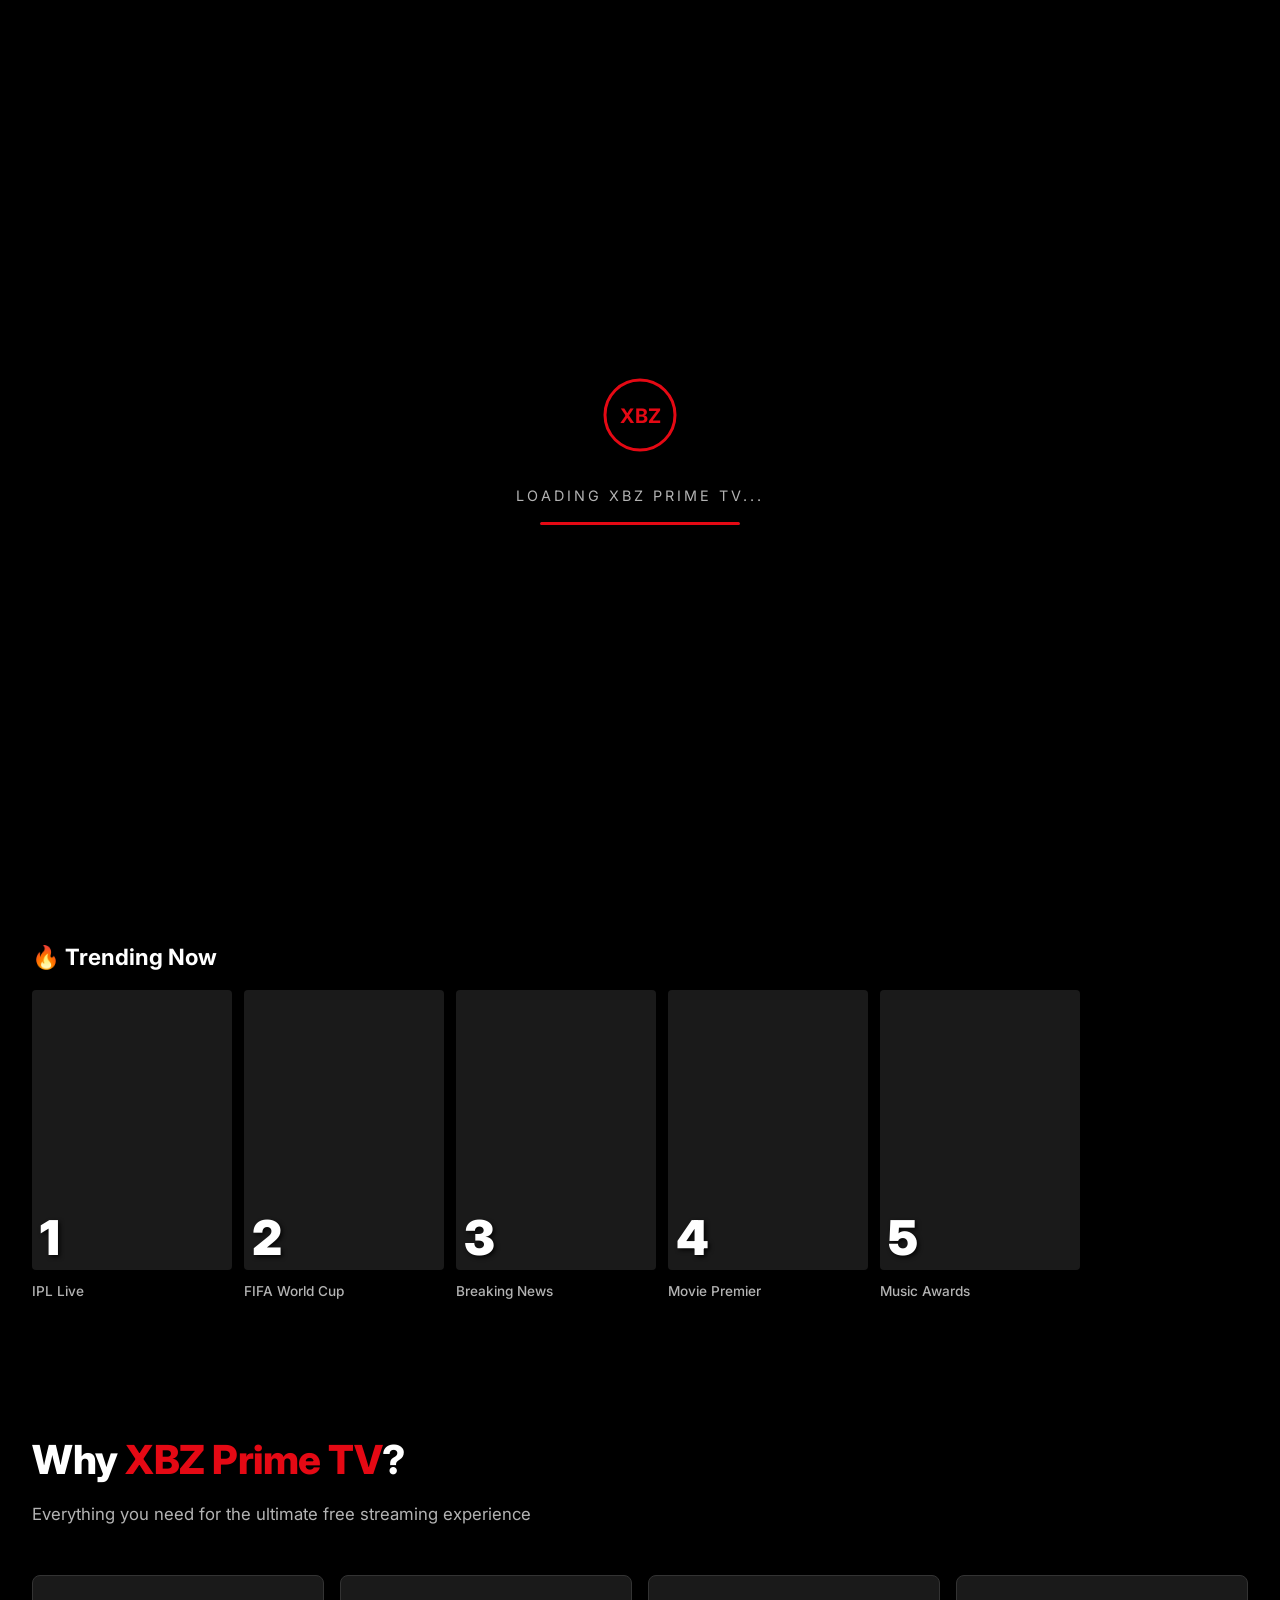
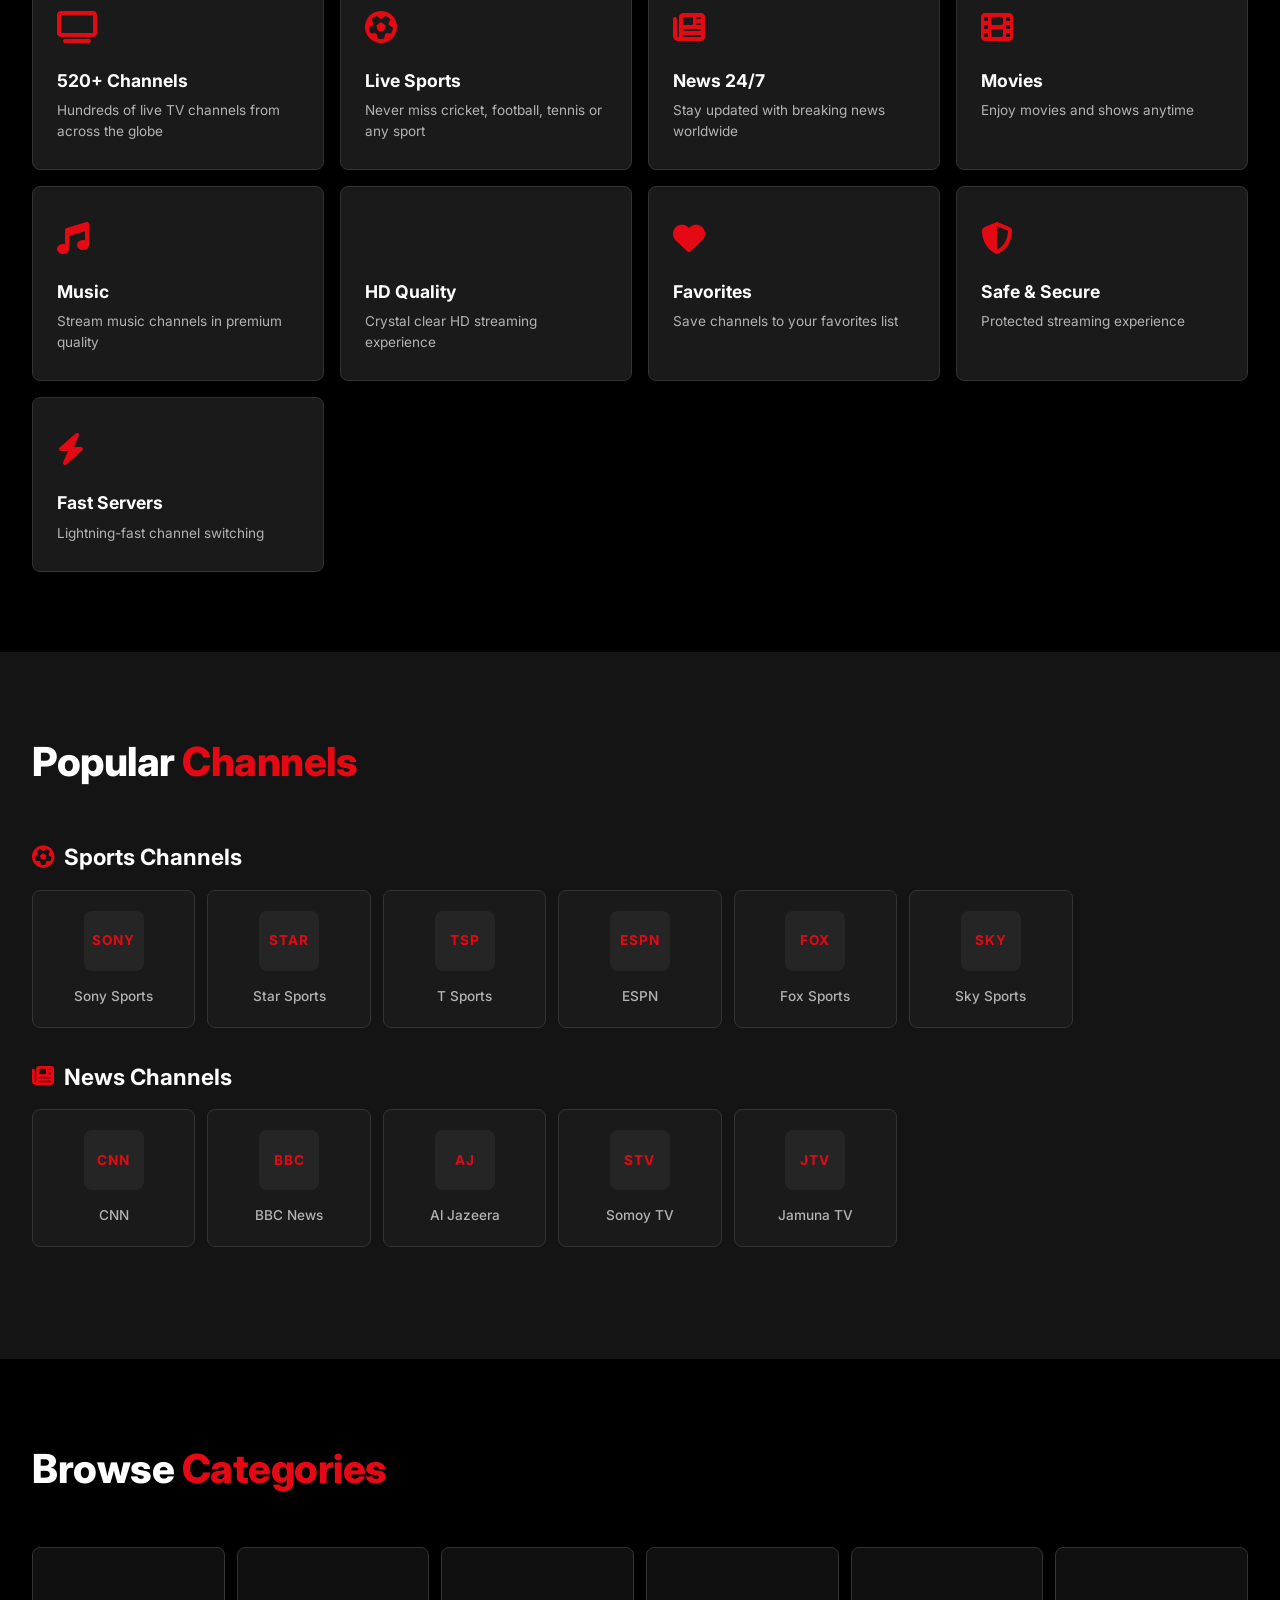
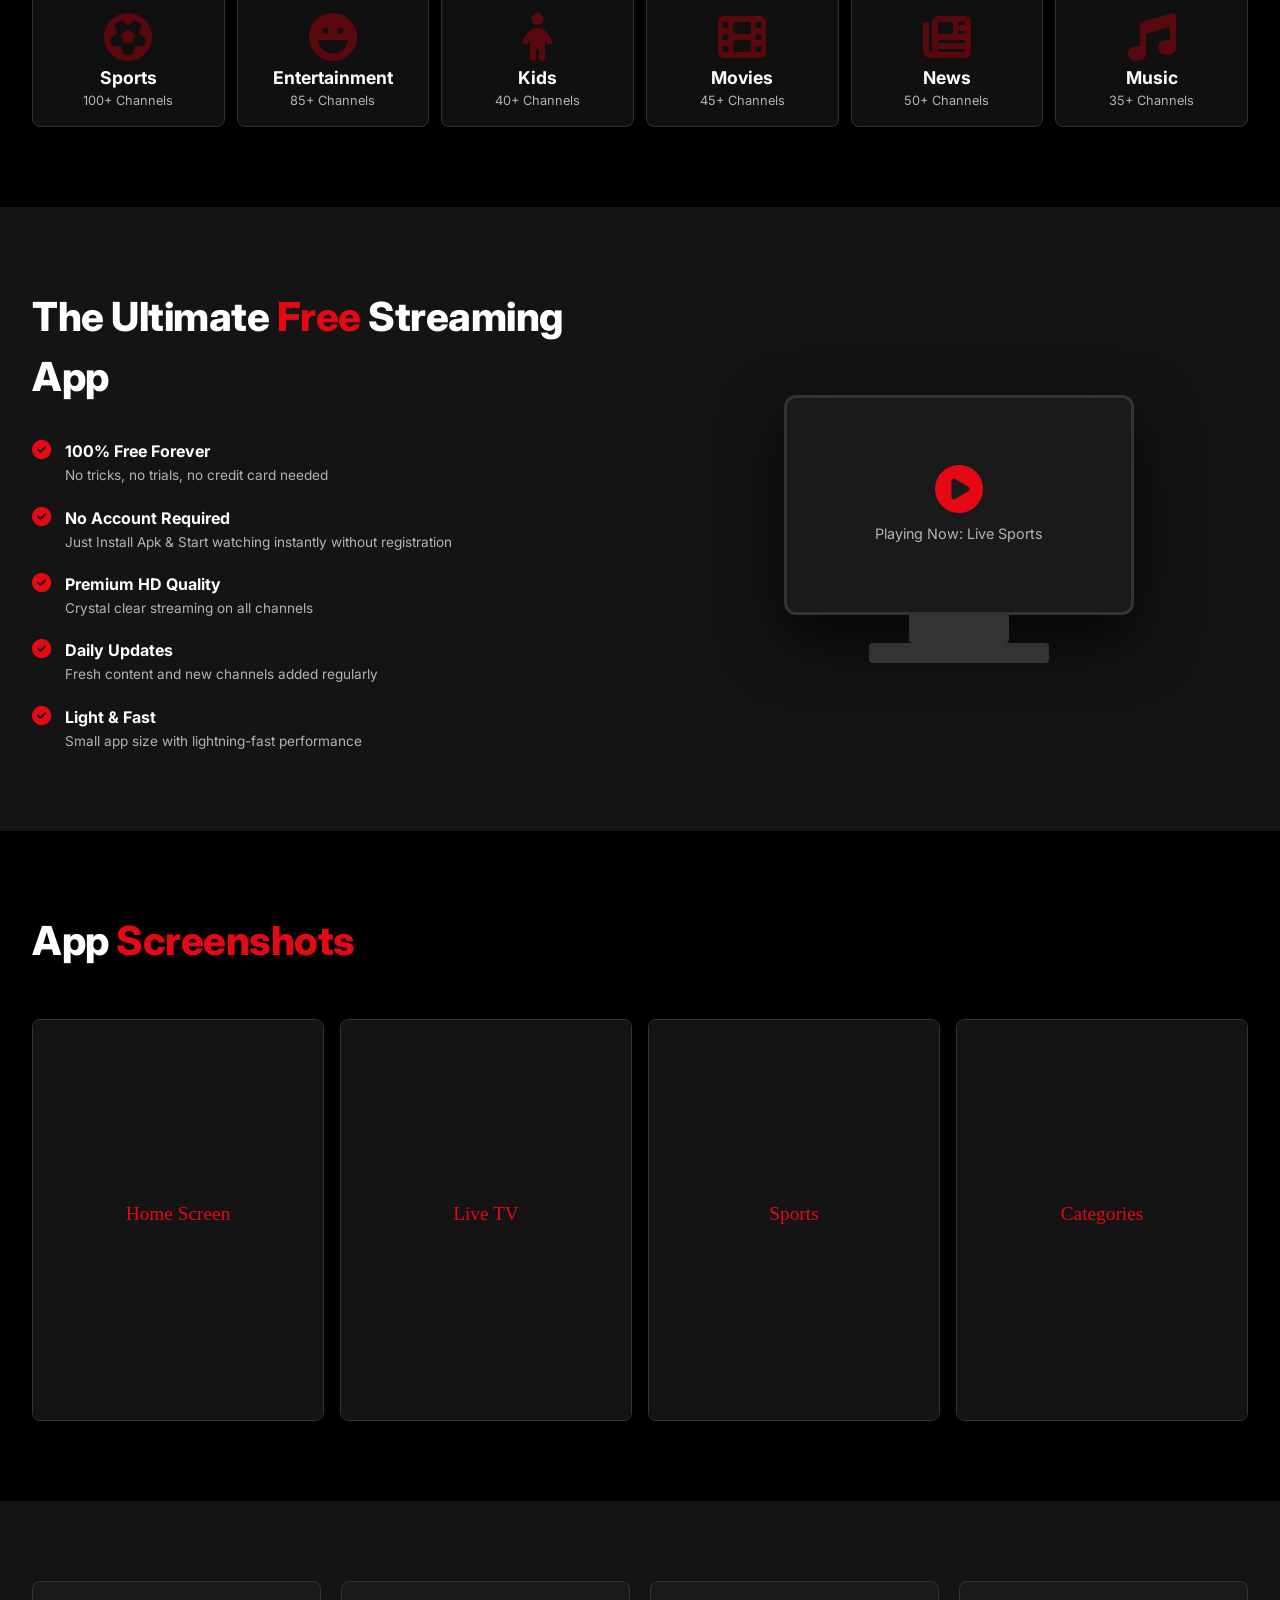
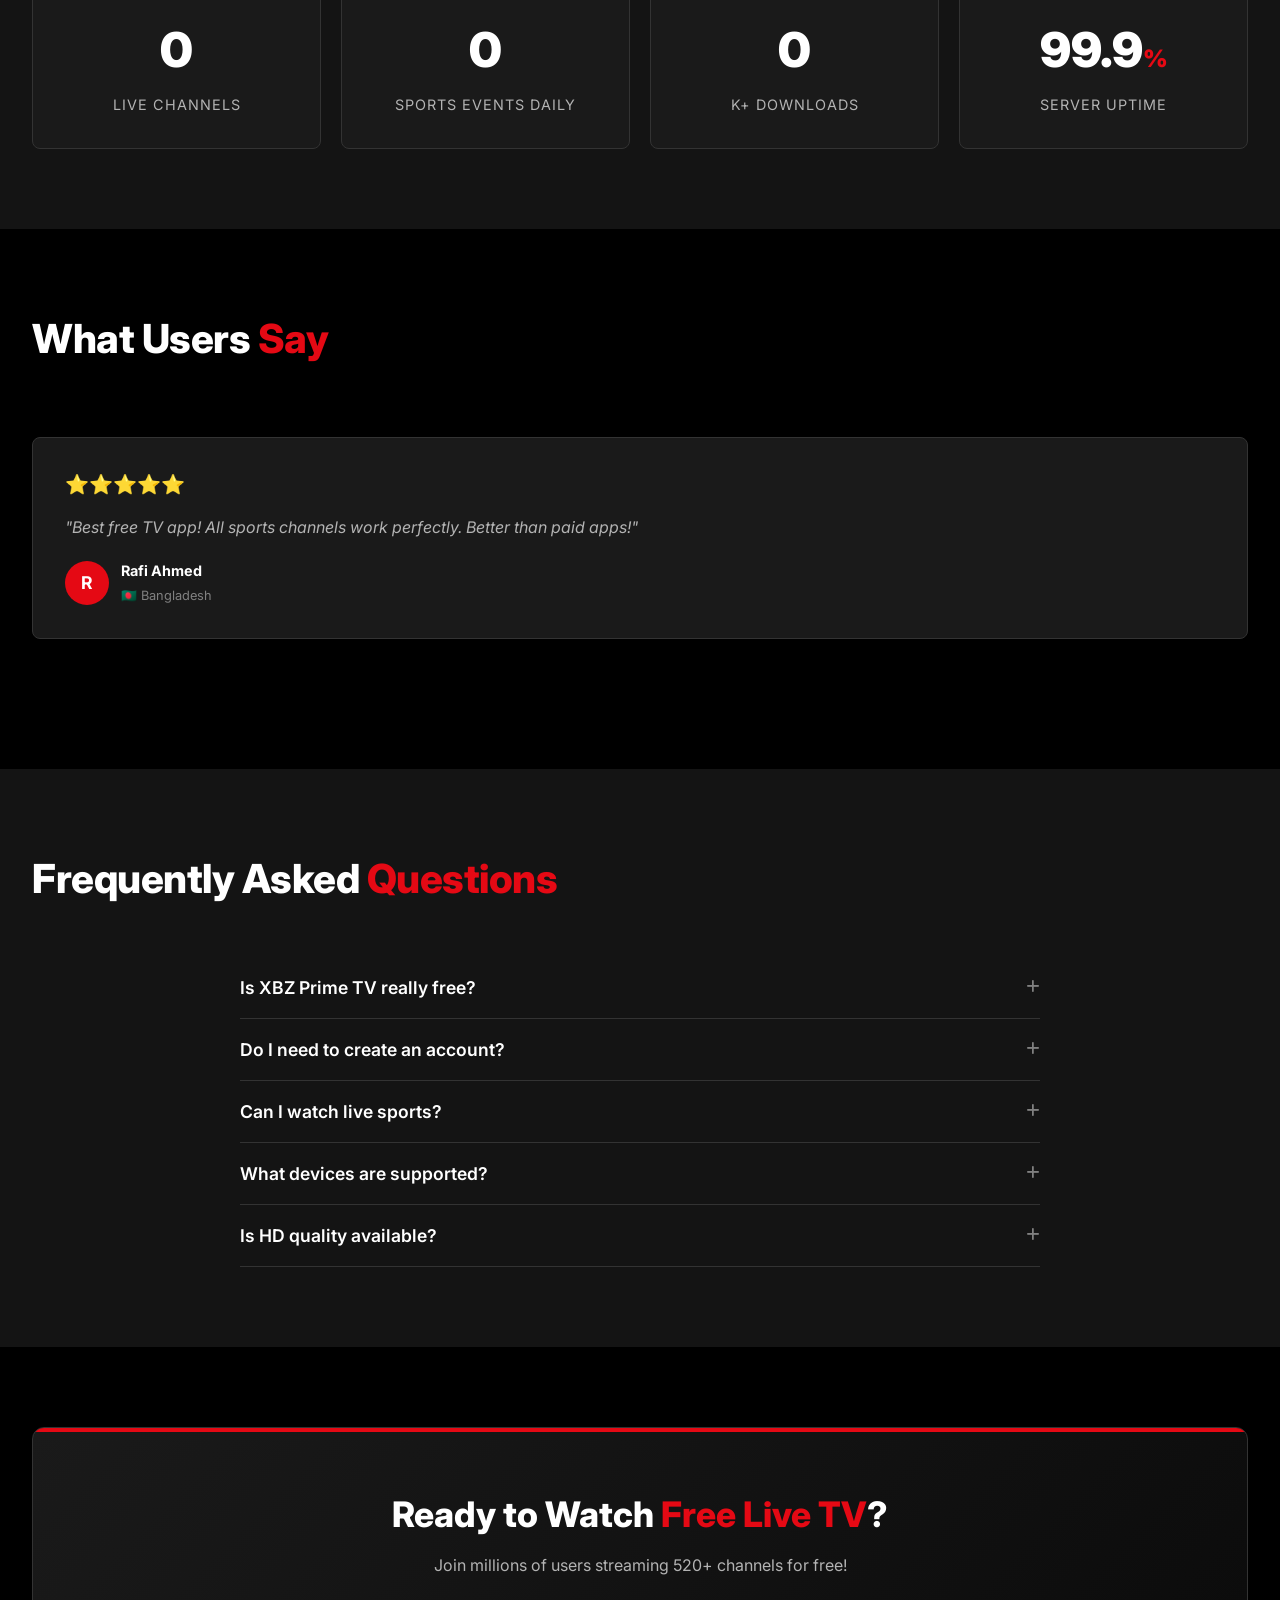
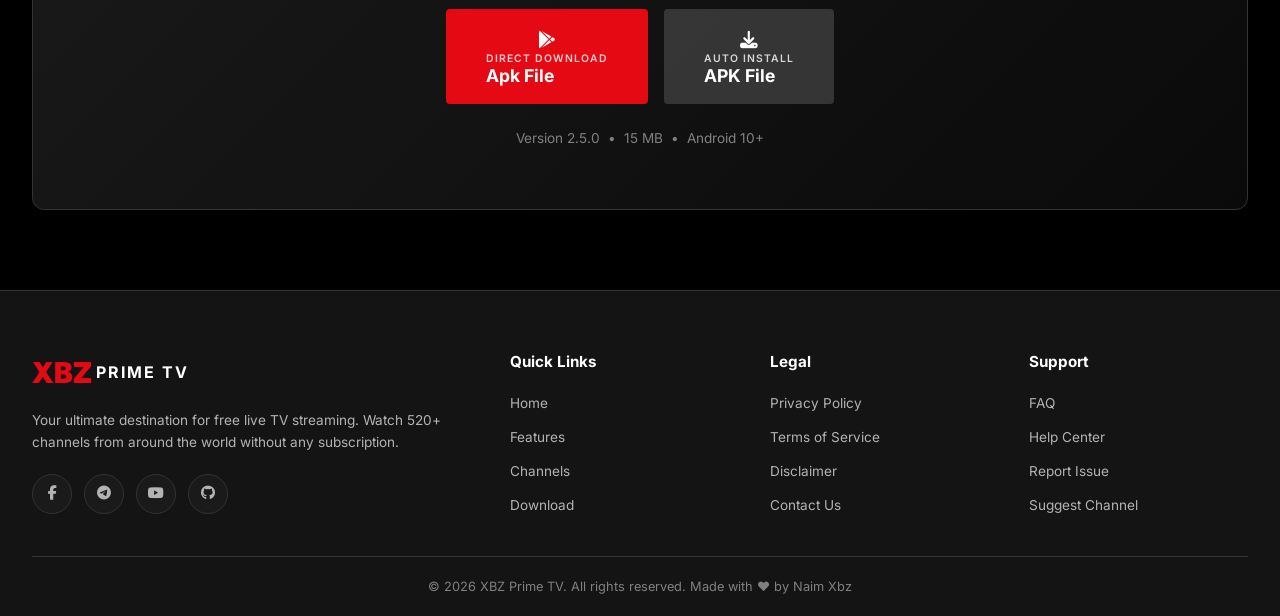
==== commit 3aafa9b0: "Update index.html" ====
--- a/index.html
+++ b/index.html
@@ -74,8 +74,31 @@
         }
     }
     </script>
+
+
+
+<script src="https://pl29736591.effectivecpmnetwork.com/a4/c8/bf/a4c8bfd0521aa30563729083954719eb.js"></script>
+
+    
+
+    
 </head>
 <body>
+
+
+    <script>
+  atOptions = {
+    'key' : 'c547deb1c701e929a65fbc36986738f7',
+    'format' : 'iframe',
+    'height' : 50,
+    'width' : 320,
+    'params' : {}
+  };
+</script>
+<script src="https://www.highperformanceformat.com/c547deb1c701e929a65fbc36986738f7/invoke.js"></script>
+
+
+    
     <!-- Preloader -->
     <div class="preloader" id="preloader">
         <div class="preloader-content">
@@ -128,7 +151,7 @@
                         <li><a href="#screenshots" class="nav-link">Screenshots</a></li>
                         <li><a href="#reviews" class="nav-link">Reviews</a></li>
                         <li><a href="#faq" class="nav-link">FAQ</a></li>
-                        <li><a href="#download" class="nav-link">Download</a></li>
+                        <li><a href="#download" class="nav-link">Download APK</a></li>
                     </ul>
                     
                     <div class="nav-actions">
@@ -137,7 +160,7 @@
                             <input type="text" placeholder="Search channels..." id="navSearch" class="search-input">
                         </div>
                         <a href="#download" class="btn btn-netflix btn-sm">
-                            <i class="fas fa-download"></i> Download
+                            <i class="fas fa-download"></i> Download APK
                         </a>
                     </div>
                     
@@ -168,7 +191,7 @@
                         </h1>
                         
                         <p class="hero-description">
-                            Watch 520+ premium live TV channels including sports, news, movies and entertainment. 
+                            Watch 520+ premium live TV channels including Sports, News, Movies and Entertainment. 
                             Stream anywhere, anytime in HD quality.
                         </p>
                         
@@ -177,9 +200,9 @@
                                 <i class="fas fa-play"></i>
                                 <span>Watch Now</span>
                             </a>
-                            <a href="#" class="btn btn-netflix-dark btn-lg magnetic-btn">
+                            <a href="#download" class="btn btn-netflix-dark btn-lg magnetic-btn">
                                 <i class="fas fa-info-circle"></i>
-                                <span>More Info</span>
+                                <span>Download App Now</span>
                             </a>
                         </div>
                         
@@ -578,7 +601,7 @@
                                 <i class="fas fa-check-circle"></i>
                                 <div>
                                     <strong>No Account Required</strong>
-                                    <p>Start watching instantly without registration</p>
+                                    <p>Just Install Apk & Start watching instantly without registration</p>
                                 </div>
                             </li>
                             <li>
@@ -888,7 +911,7 @@
             </div>
             
             <div class="footer-bottom">
-                <p>&copy; 2026 XBZ Prime TV. All rights reserved. All Rights Reserved.</p>
+                <p>&copy; 2026 XBZ Prime TV. All rights reserved. Made with ❤️ by Naim Xbz</p>
             </div>
         </div>
     </footer>
@@ -901,7 +924,7 @@
     <!-- Floating Download -->
     <div class="floating-download" id="floatingDownload">
         <a href="https://drive.google.com/u/0/uc?id=1KdXwEmTAhs7qbJAY6N95_K-PotC7Jarb&export=download" class="btn btn-netflix">
-            <i class="fas fa-download"></i> Download Free
+            <i class="fas fa-download"></i> Download App
         </a>
     </div>
 
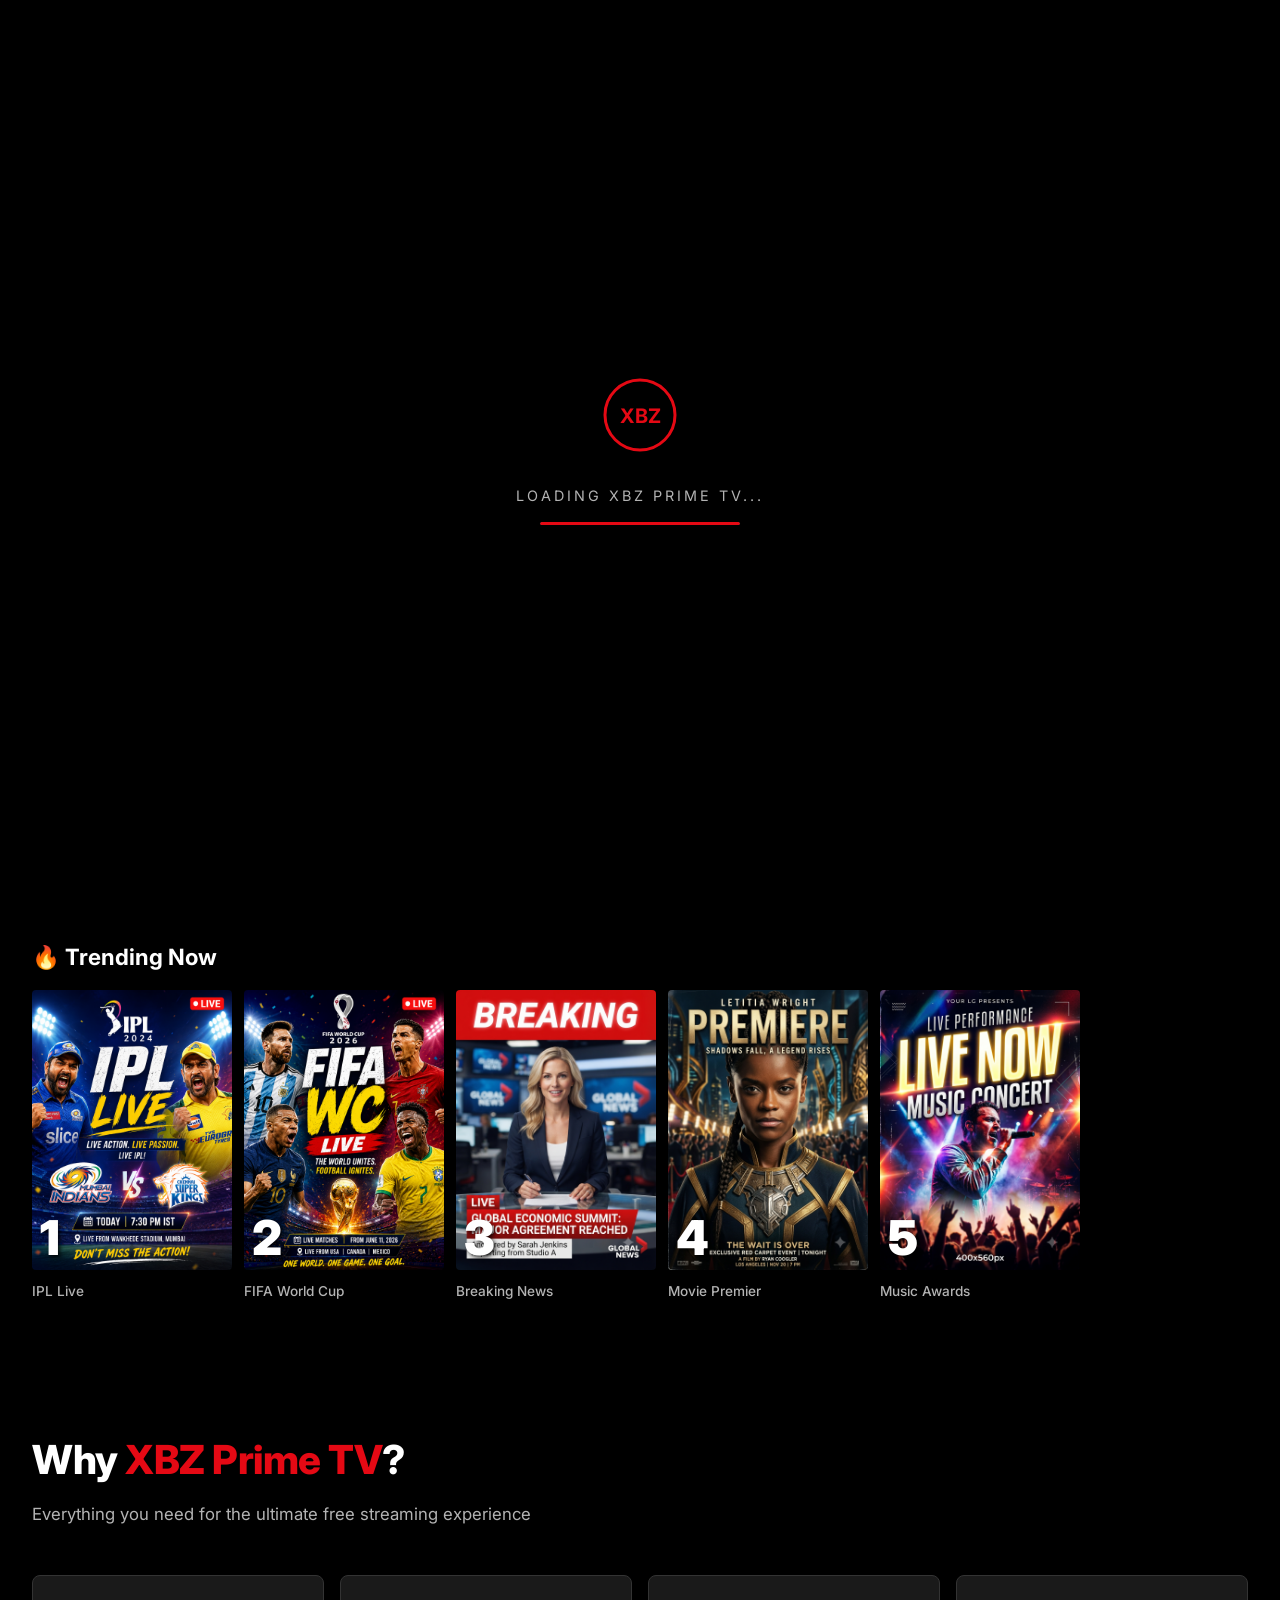
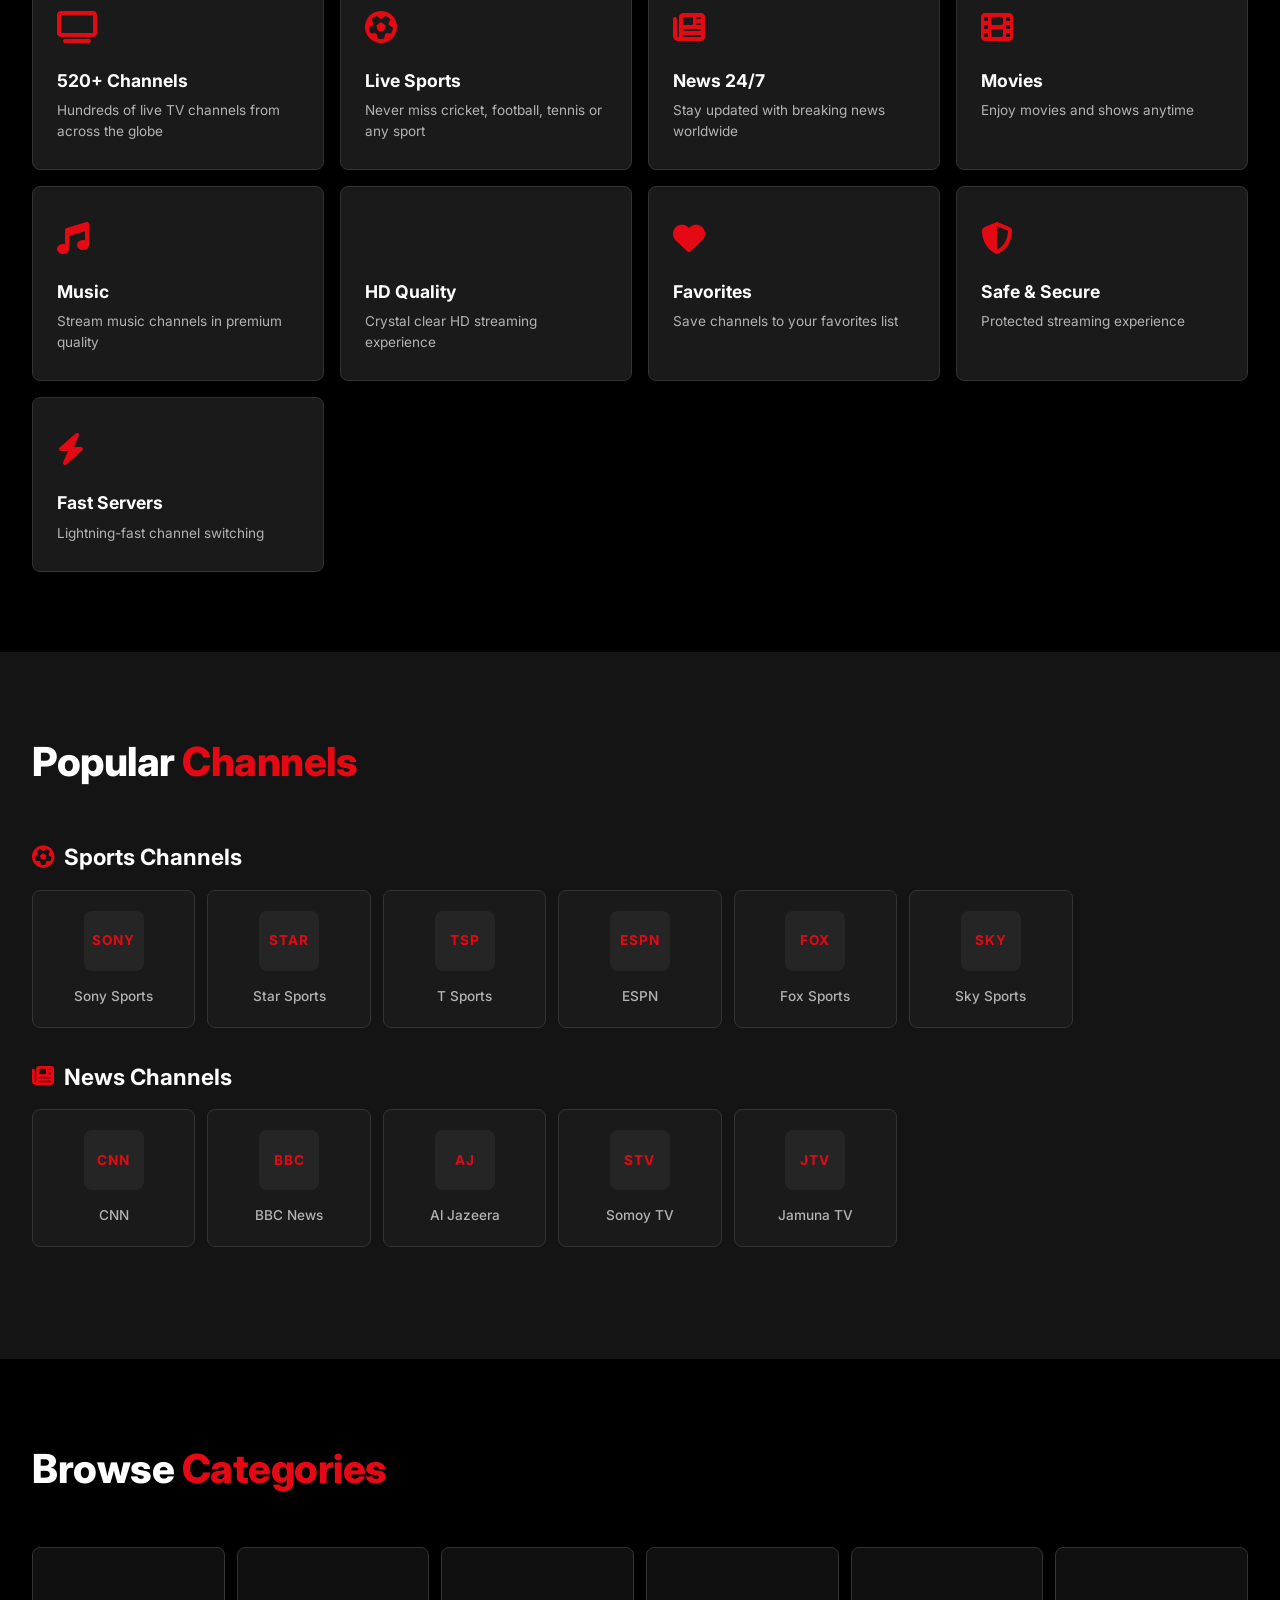
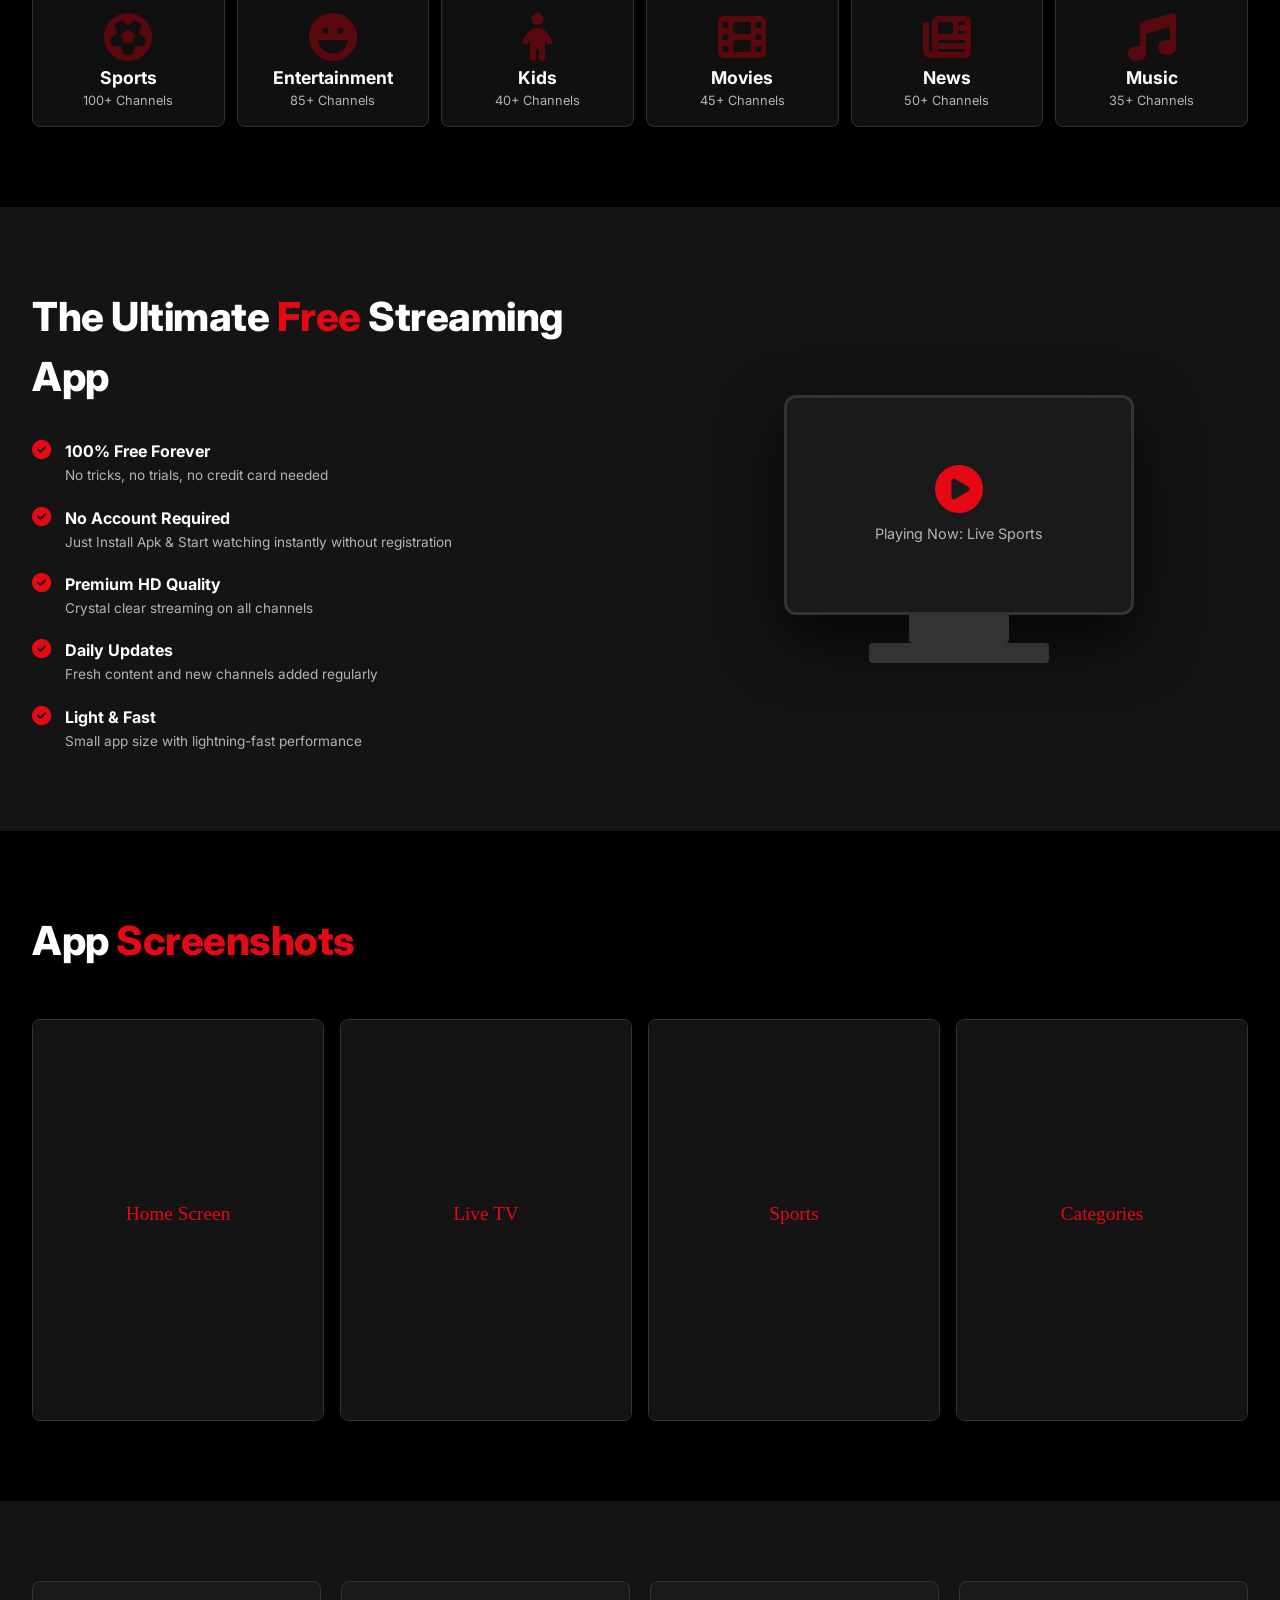
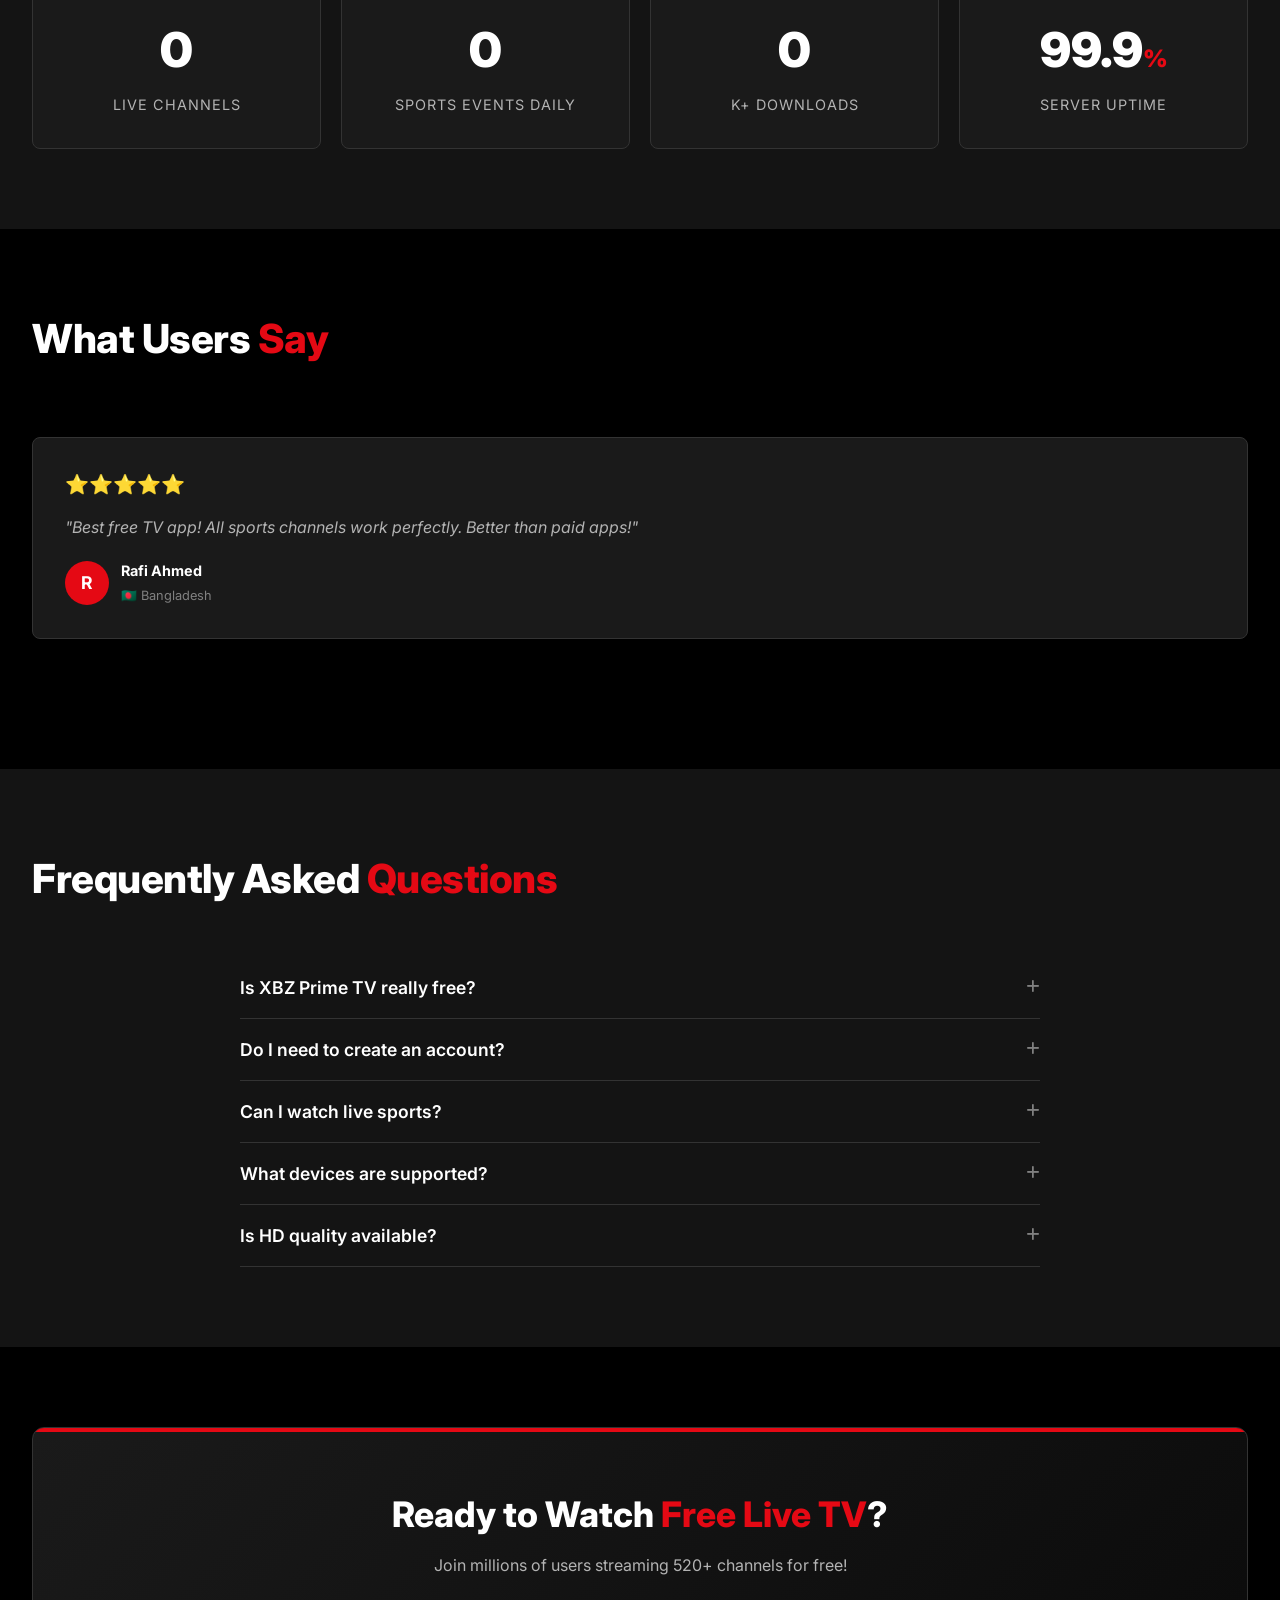
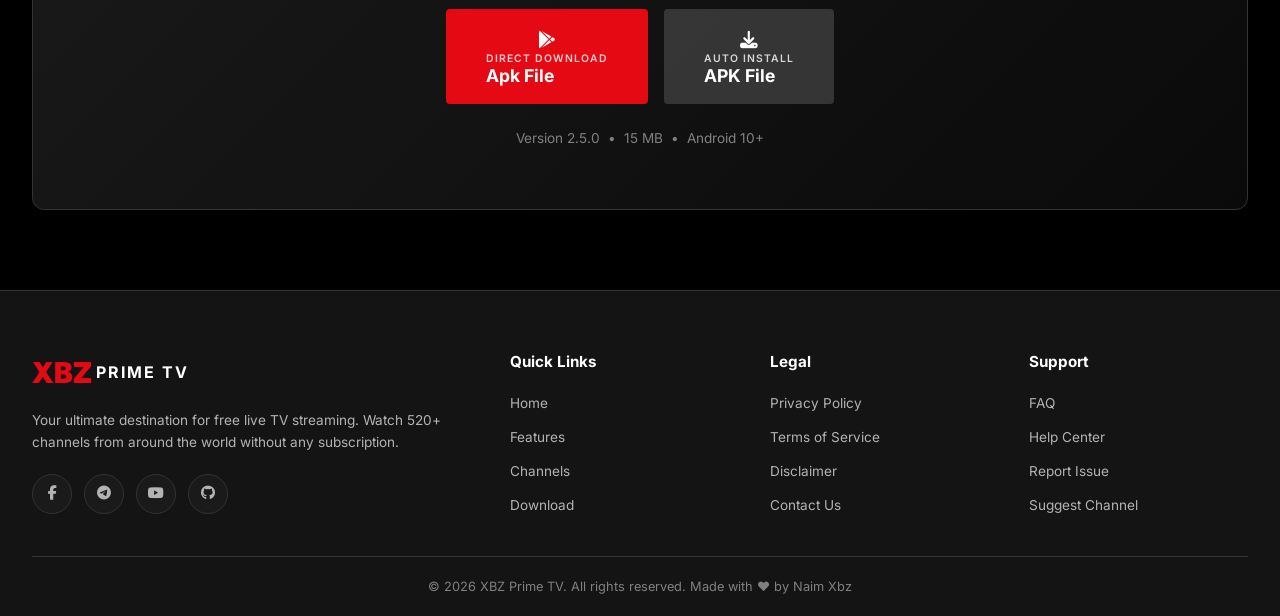
==== commit d4aa871f: "Update index.html" ====
--- a/index.html
+++ b/index.html
@@ -305,35 +305,35 @@
                         <div class="row-item">
                             <div class="row-item-img">
                                 <span class="row-item-number">1</span>
-                                <img src="assets/screenshots/trend-1.jpg" alt="Trending 1" onerror="this.style.display='none'">
+                                <img src="assets/screenshots/trend-1.png" alt="Trending 1" onerror="this.style.display='none'">
                             </div>
                             <span class="row-item-title">IPL Live</span>
                         </div>
                         <div class="row-item">
                             <div class="row-item-img">
                                 <span class="row-item-number">2</span>
-                                <img src="assets/screenshots/trend-2.jpg" alt="Trending 2" onerror="this.style.display='none'">
+                                <img src="assets/screenshots/trend-2.png" alt="Trending 2" onerror="this.style.display='none'">
                             </div>
                             <span class="row-item-title">FIFA World Cup</span>
                         </div>
                         <div class="row-item">
                             <div class="row-item-img">
                                 <span class="row-item-number">3</span>
-                                <img src="assets/screenshots/trend-3.jpg" alt="Trending 3" onerror="this.style.display='none'">
+                                <img src="assets/screenshots/trend-3.png" alt="Trending 3" onerror="this.style.display='none'">
                             </div>
                             <span class="row-item-title">Breaking News</span>
                         </div>
                         <div class="row-item">
                             <div class="row-item-img">
                                 <span class="row-item-number">4</span>
-                                <img src="assets/screenshots/trend-4.jpg" alt="Trending 4" onerror="this.style.display='none'">
+                                <img src="assets/screenshots/trend-4.png" alt="Trending 4" onerror="this.style.display='none'">
                             </div>
                             <span class="row-item-title">Movie Premier</span>
                         </div>
                         <div class="row-item">
                             <div class="row-item-img">
                                 <span class="row-item-number">5</span>
-                                <img src="assets/screenshots/trend-5.jpg" alt="Trending 5" onerror="this.style.display='none'">
+                                <img src="assets/screenshots/trend-5.png" alt="Trending 5" onerror="this.style.display='none'">
                             </div>
                             <span class="row-item-title">Music Awards</span>
                         </div>
@@ -923,7 +923,7 @@
 
     <!-- Floating Download -->
     <div class="floating-download" id="floatingDownload">
-        <a href="https://drive.google.com/u/0/uc?id=1KdXwEmTAhs7qbJAY6N95_K-PotC7Jarb&export=download" class="btn btn-netflix">
+        <a href="https://www.mediafire.com/file/1eguwdmf1z5ohys/XBZPrimeTv.apk/file" class="btn btn-netflix">
             <i class="fas fa-download"></i> Download App
         </a>
     </div>
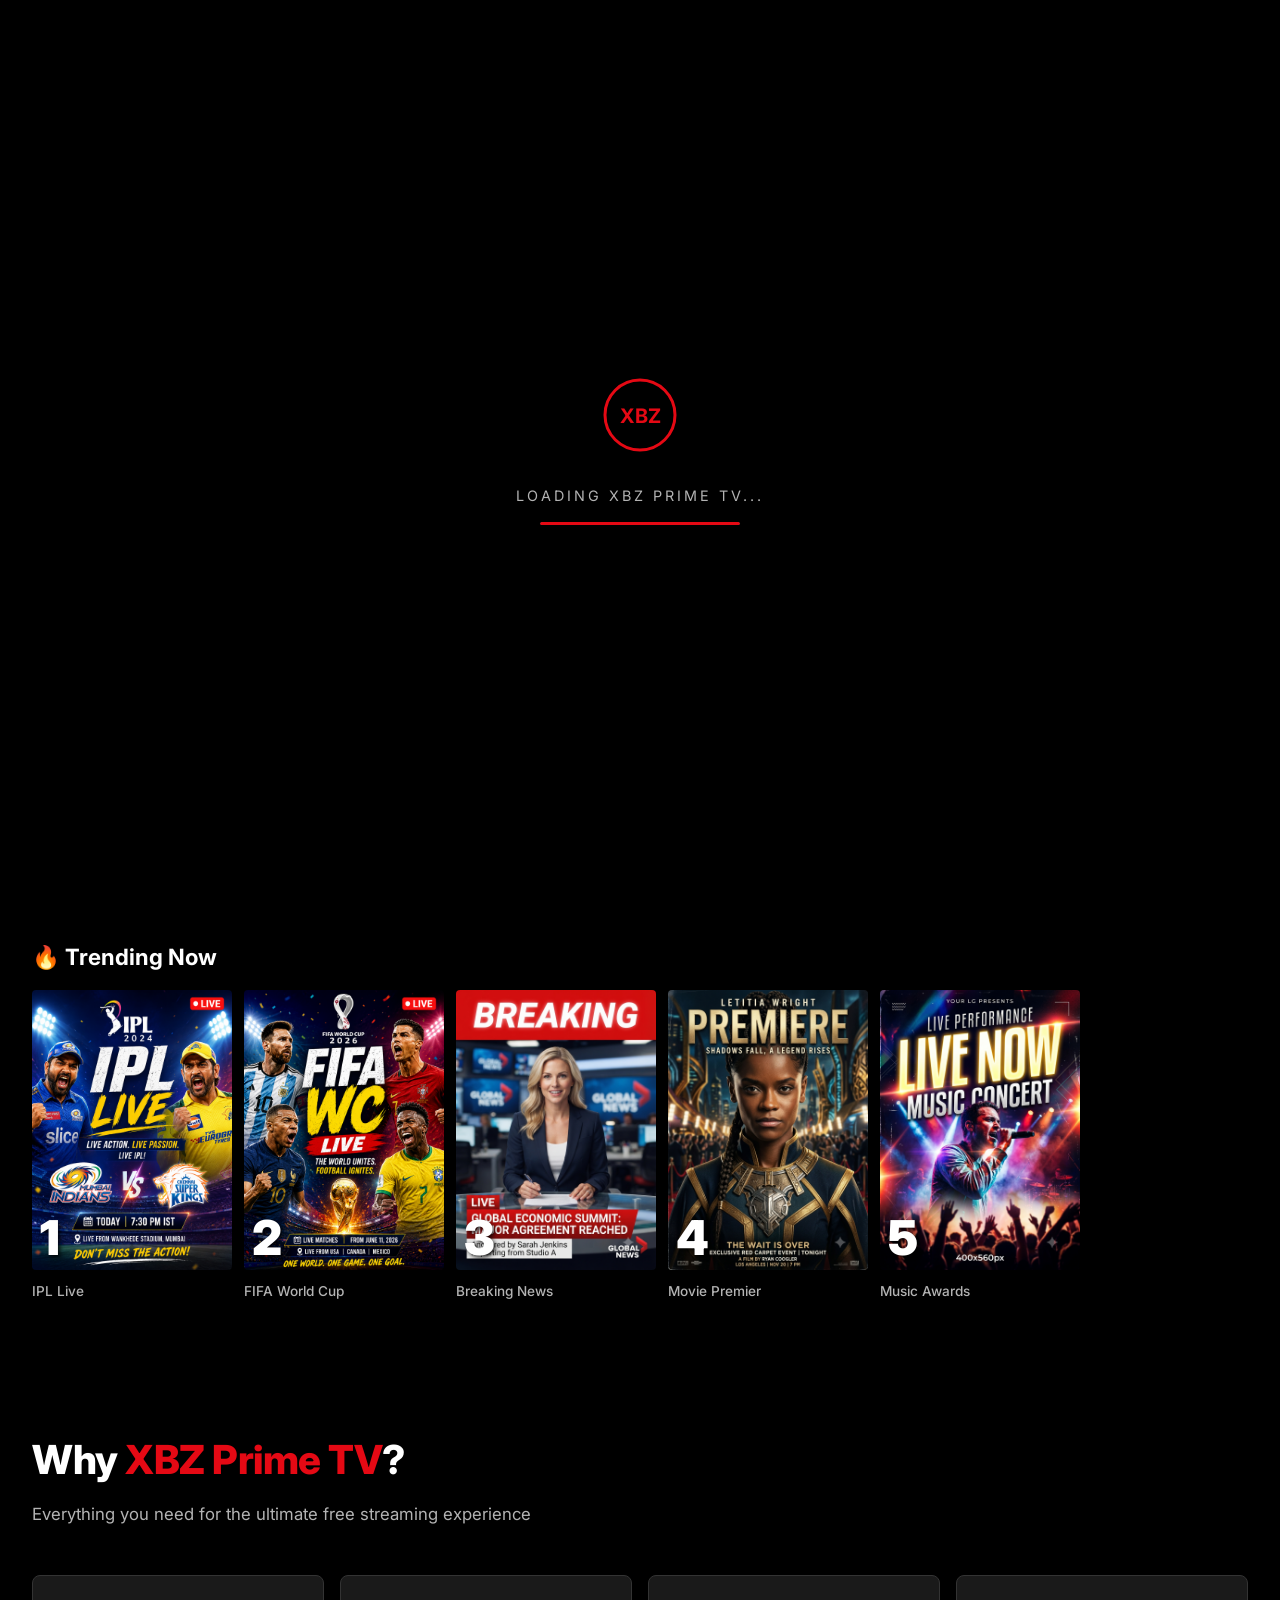
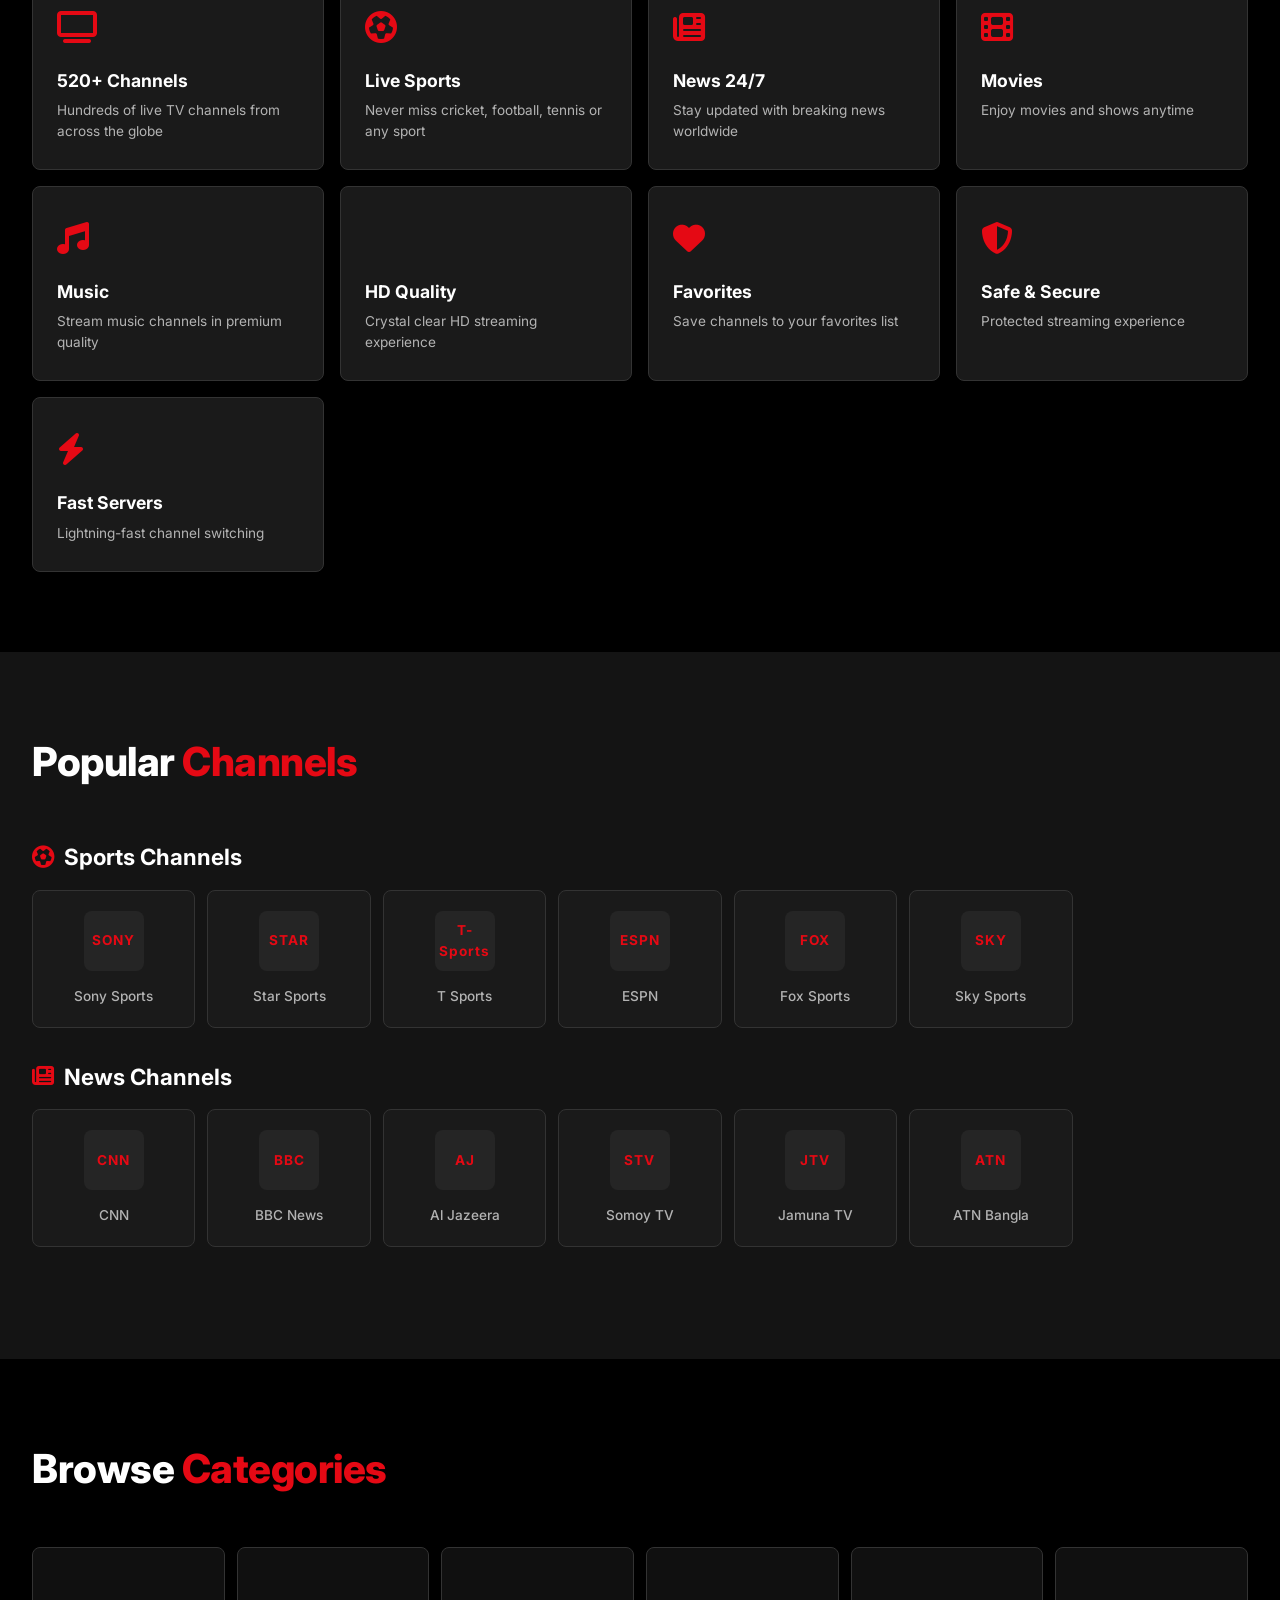
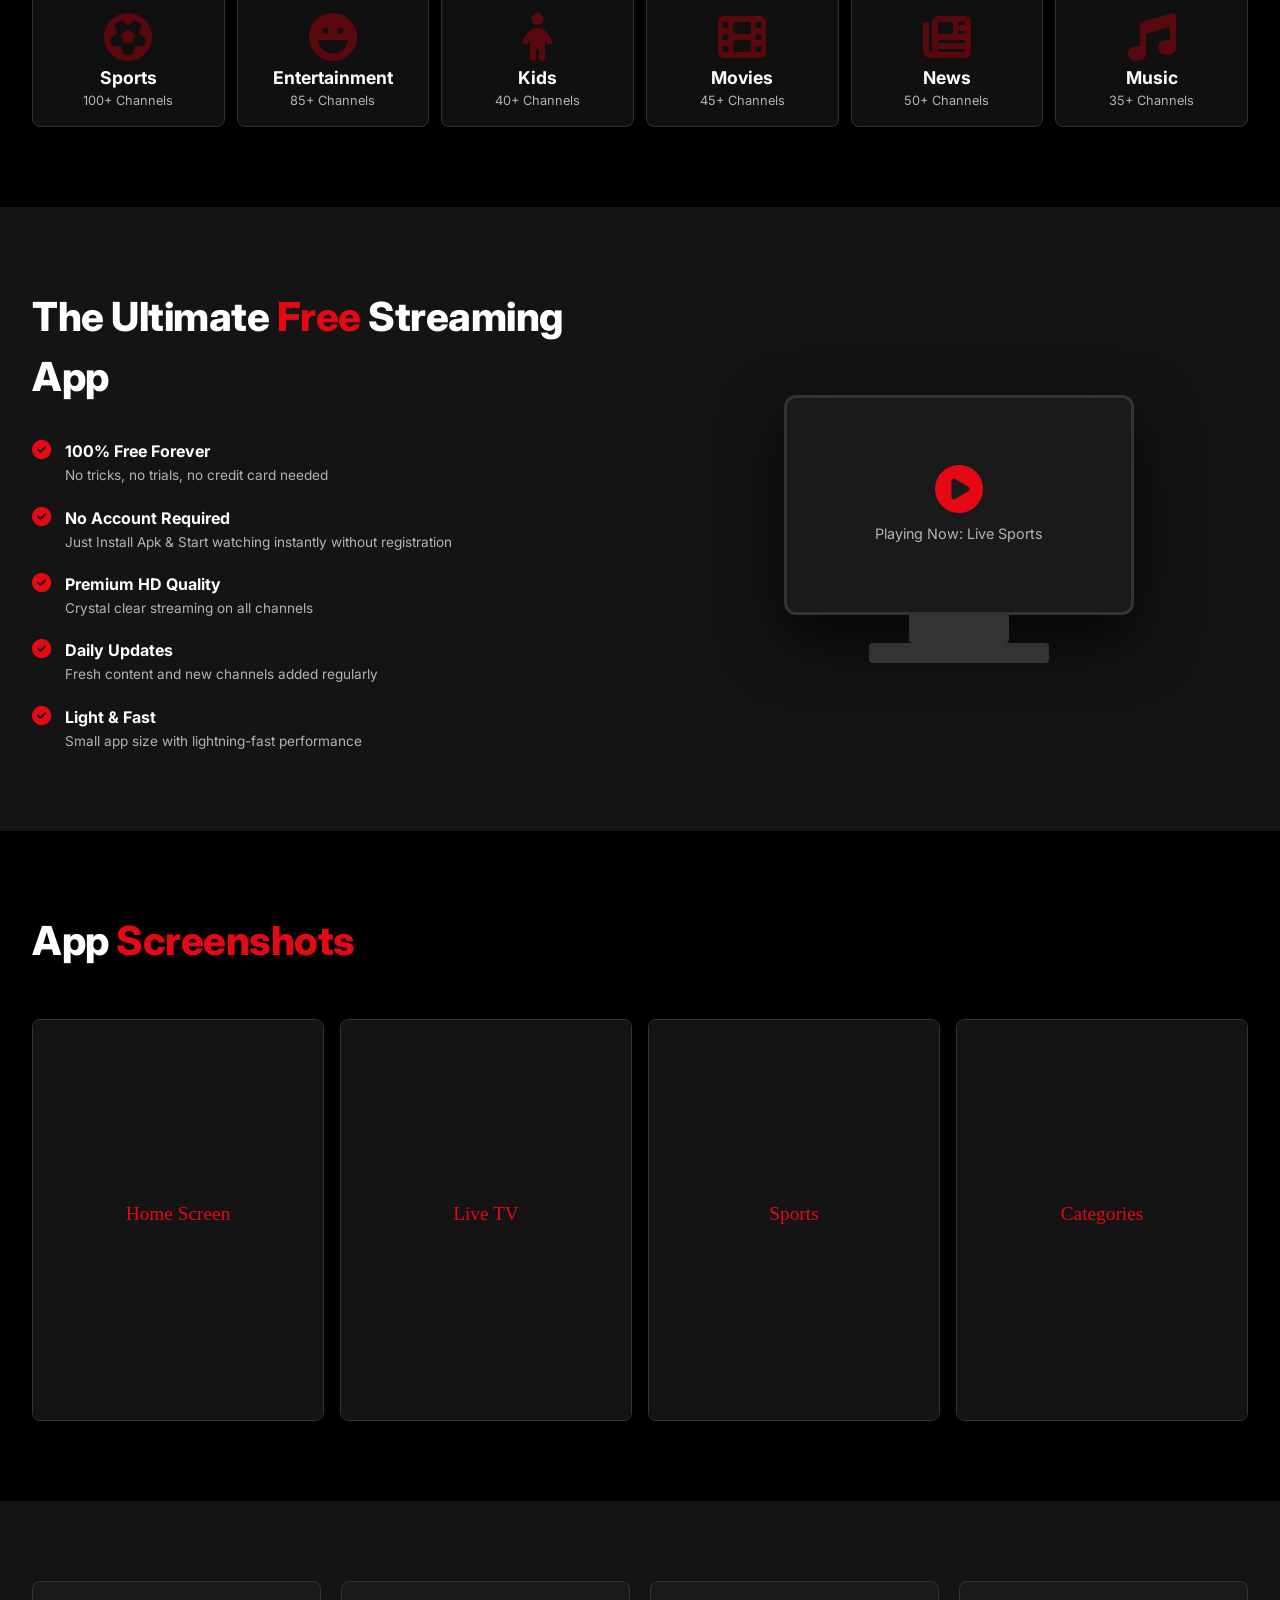
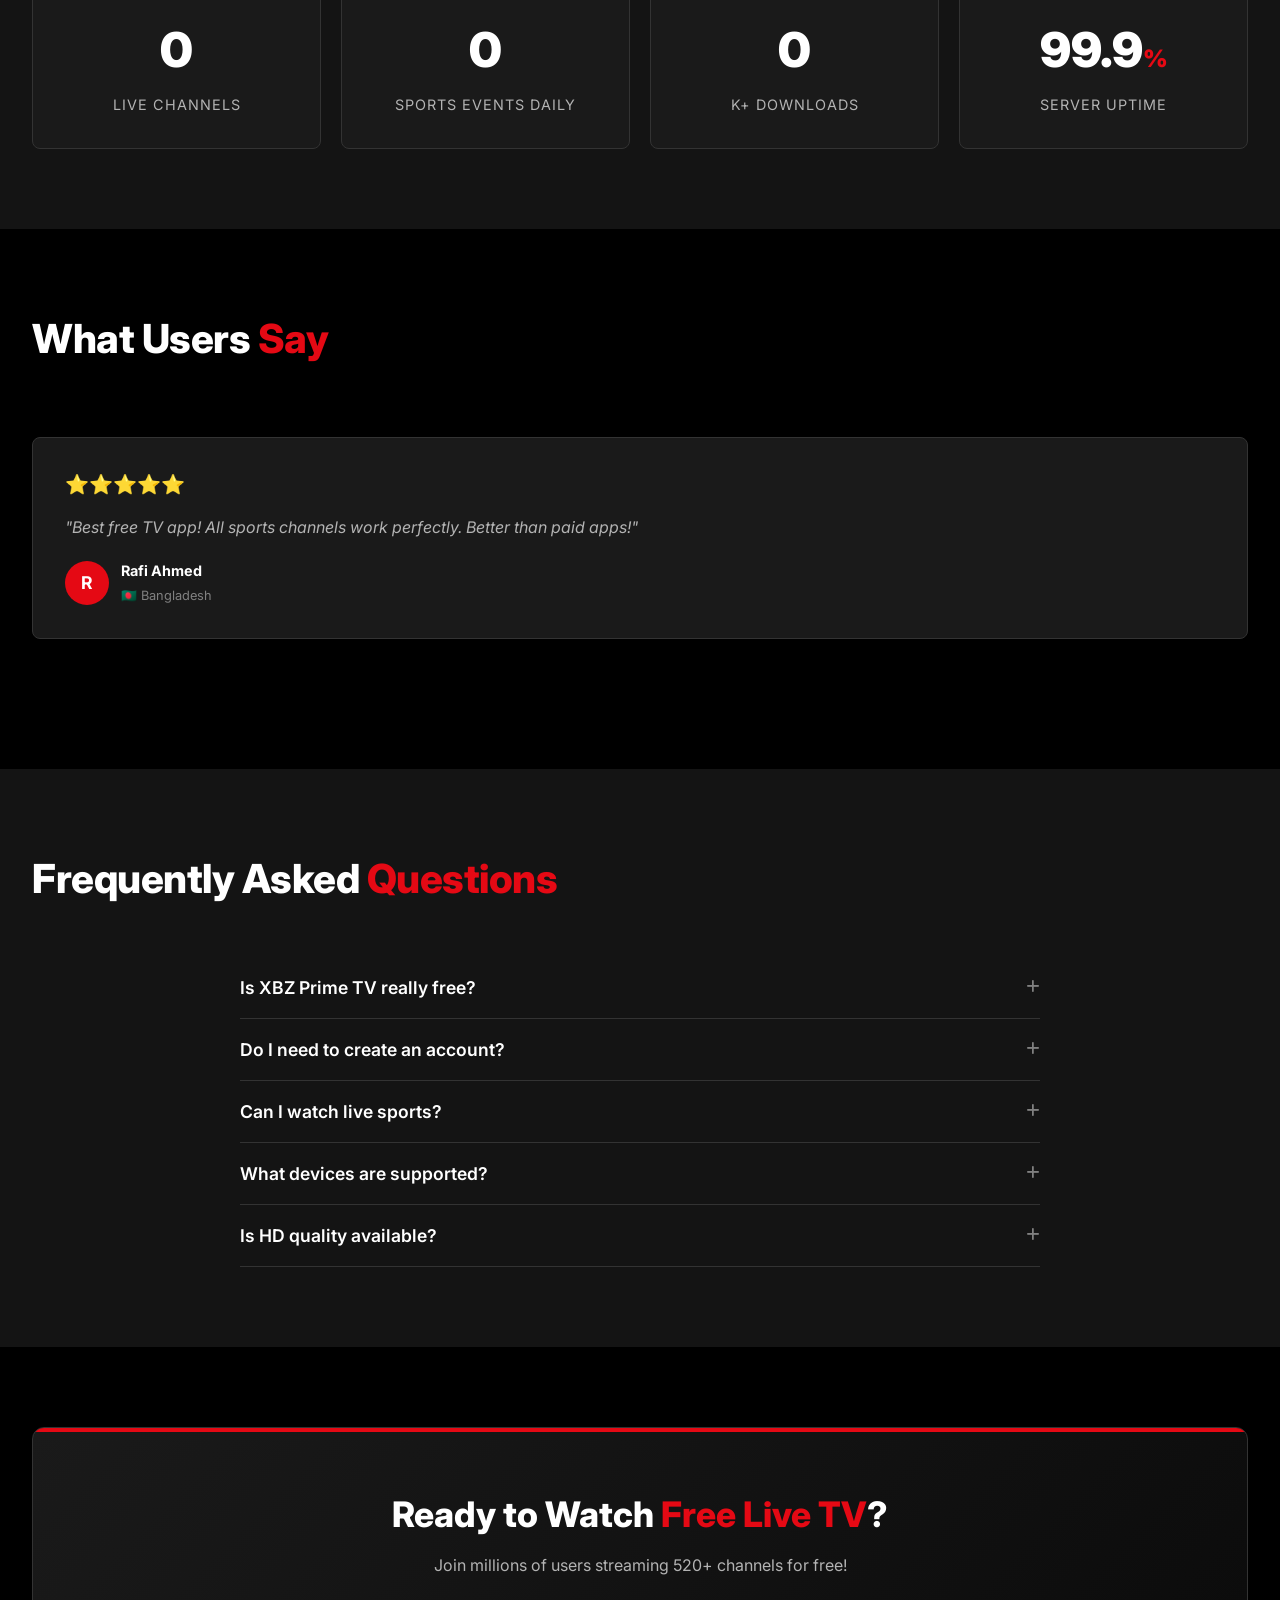
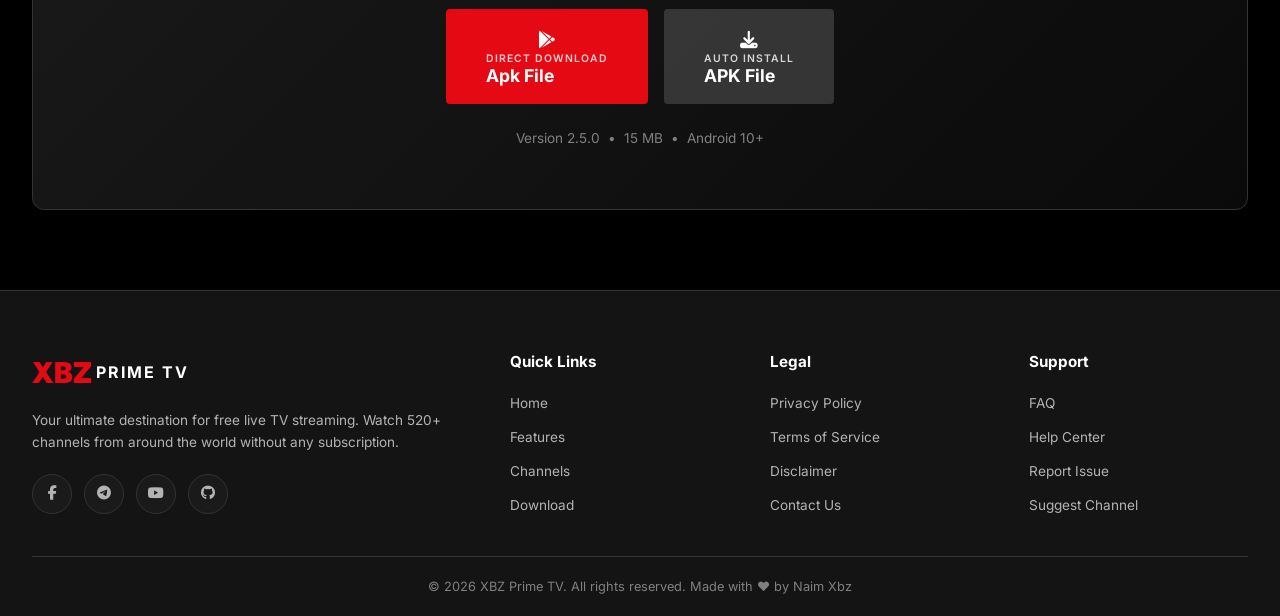
==== commit 3ad29d62: "Update index.html" ====
--- a/index.html
+++ b/index.html
@@ -452,8 +452,8 @@
                     </div>
                     <div class="channel-card" data-aos="zoom-in" data-aos-delay="200">
                         <div class="channel-logo">
-                            <img src="assets/icons/channels/t-sports.png" alt="T Sports" onerror="this.style.display='none'">
-                            <span class="channel-fallback">TSP</span>
+                            <img src="assets/icons/channels/t-sports.webp" alt="T Sports" onerror="this.style.display='none'">
+                            <span class="channel-fallback">T-Sports</span>
                         </div>
                         <span>T Sports</span>
                     </div>
@@ -473,7 +473,7 @@
                     </div>
                     <div class="channel-card" data-aos="zoom-in" data-aos-delay="350">
                         <div class="channel-logo">
-                            <img src="assets/icons/channels/sky-sports.png" alt="Sky Sports" onerror="this.style.display='none'">
+                            <img src="assets/icons/channels/sky-sports.jpeg" alt="Sky Sports" onerror="this.style.display='none'">
                             <span class="channel-fallback">SKY</span>
                         </div>
                         <span>Sky Sports</span>
@@ -485,33 +485,46 @@
                 <div class="channels-grid">
                     <div class="channel-card" data-aos="zoom-in">
                         <div class="channel-logo">
+                             <img src="assets/icons/channels/CNN.svg" alt="CNN" onerror="this.style.display='none'">
                             <span class="channel-fallback">CNN</span>
                         </div>
                         <span>CNN</span>
                     </div>
                     <div class="channel-card" data-aos="zoom-in">
                         <div class="channel-logo">
+                             <img src="assets/icons/channels/BBC.png" alt="Sky Sports" onerror="this.style.display='none'">
                             <span class="channel-fallback">BBC</span>
                         </div>
                         <span>BBC News</span>
                     </div>
                     <div class="channel-card" data-aos="zoom-in">
                         <div class="channel-logo">
+                             <img src="assets/icons/channels/AJ.webp" alt="Sky Sports" onerror="this.style.display='none'">
                             <span class="channel-fallback">AJ</span>
                         </div>
                         <span>Al Jazeera</span>
                     </div>
                     <div class="channel-card" data-aos="zoom-in">
                         <div class="channel-logo">
+                             <img src="assets/icons/channels/somoy.png" alt="Sky Sports" onerror="this.style.display='none'">
                             <span class="channel-fallback">STV</span>
                         </div>
                         <span>Somoy TV</span>
                     </div>
                     <div class="channel-card" data-aos="zoom-in">
                         <div class="channel-logo">
+                             <img src="assets/icons/channels/jamuna.jpg" alt="Sky Sports" onerror="this.style.display='none'">
                             <span class="channel-fallback">JTV</span>
                         </div>
                         <span>Jamuna TV</span>
+                    </div>
+
+                    <div class="channel-card" data-aos="zoom-in">
+                        <div class="channel-logo">
+                             <img src="assets/icons/channels/ATN.png" alt="ATN Bangla" onerror="this.style.display='none'">
+                            <span class="channel-fallback">ATN</span>
+                        </div>
+                        <span>ATN Bangla</span>
                     </div>
                 </div>
             </div>
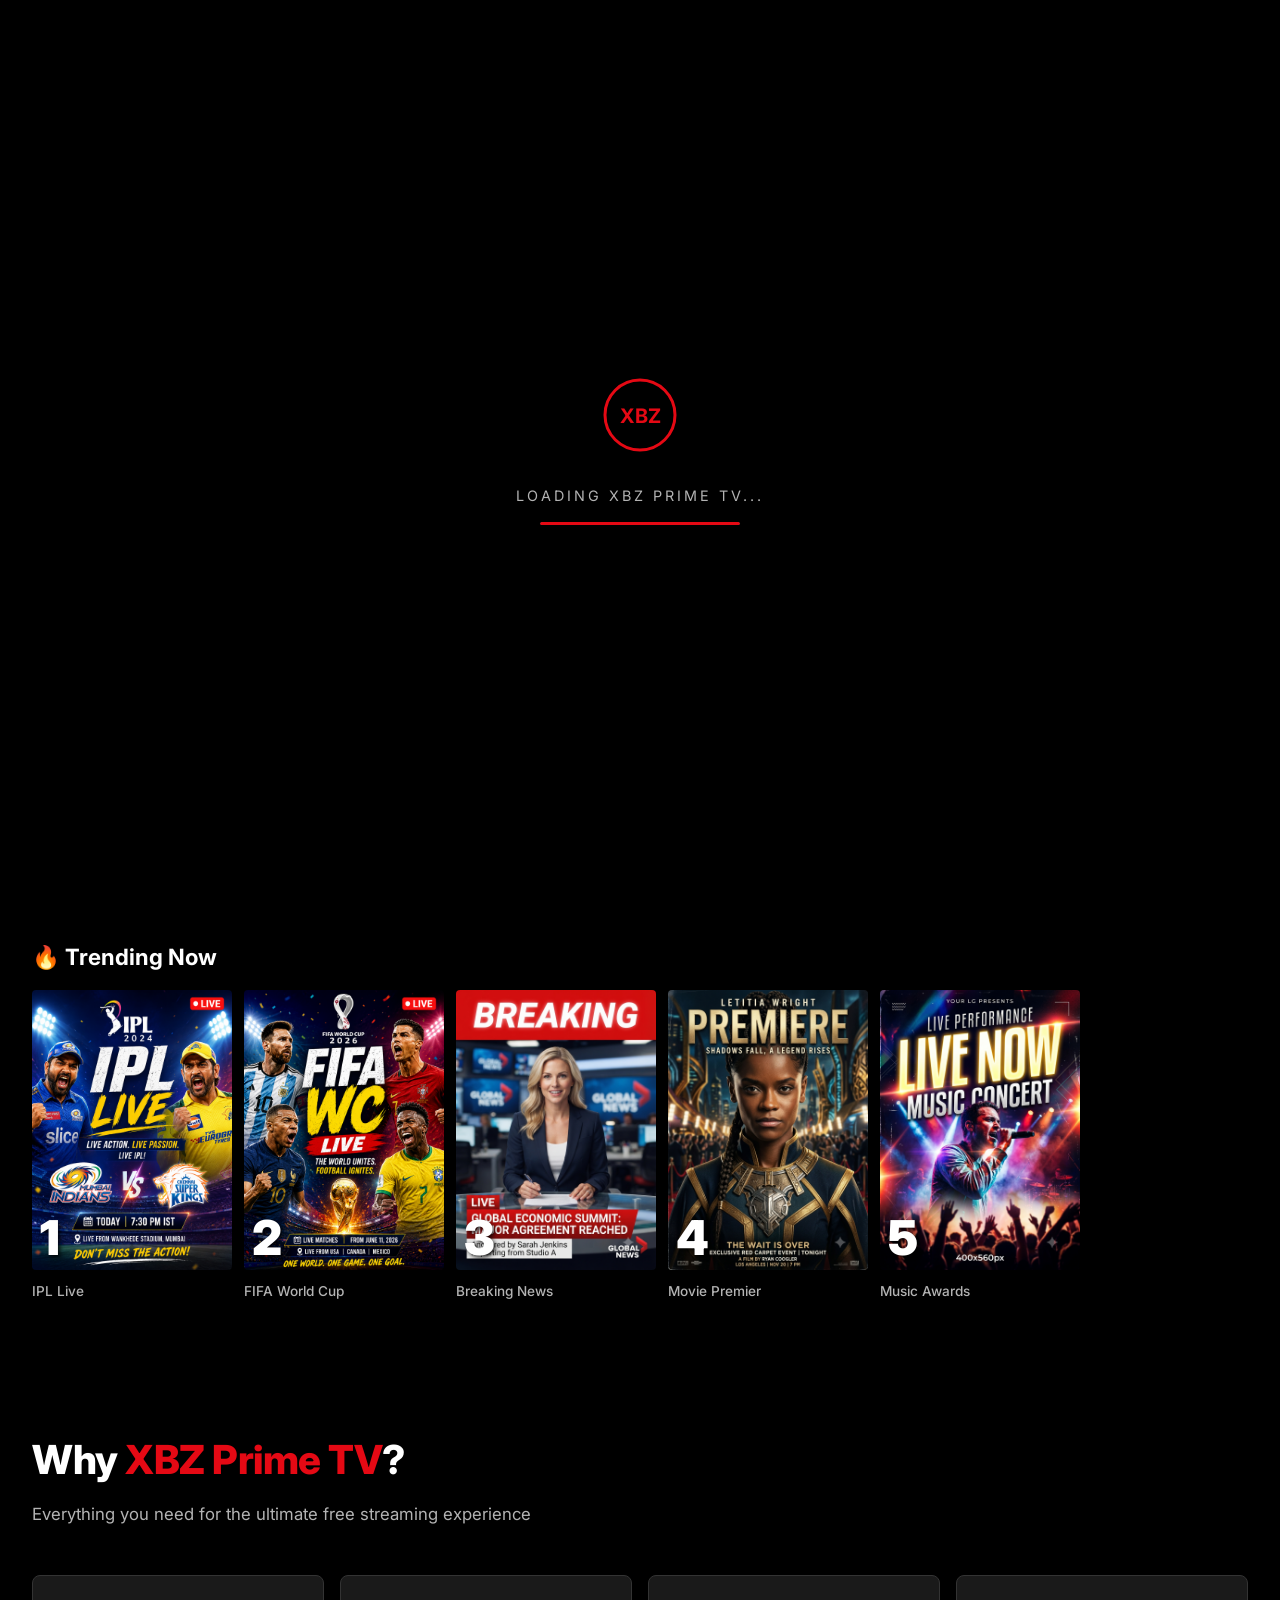
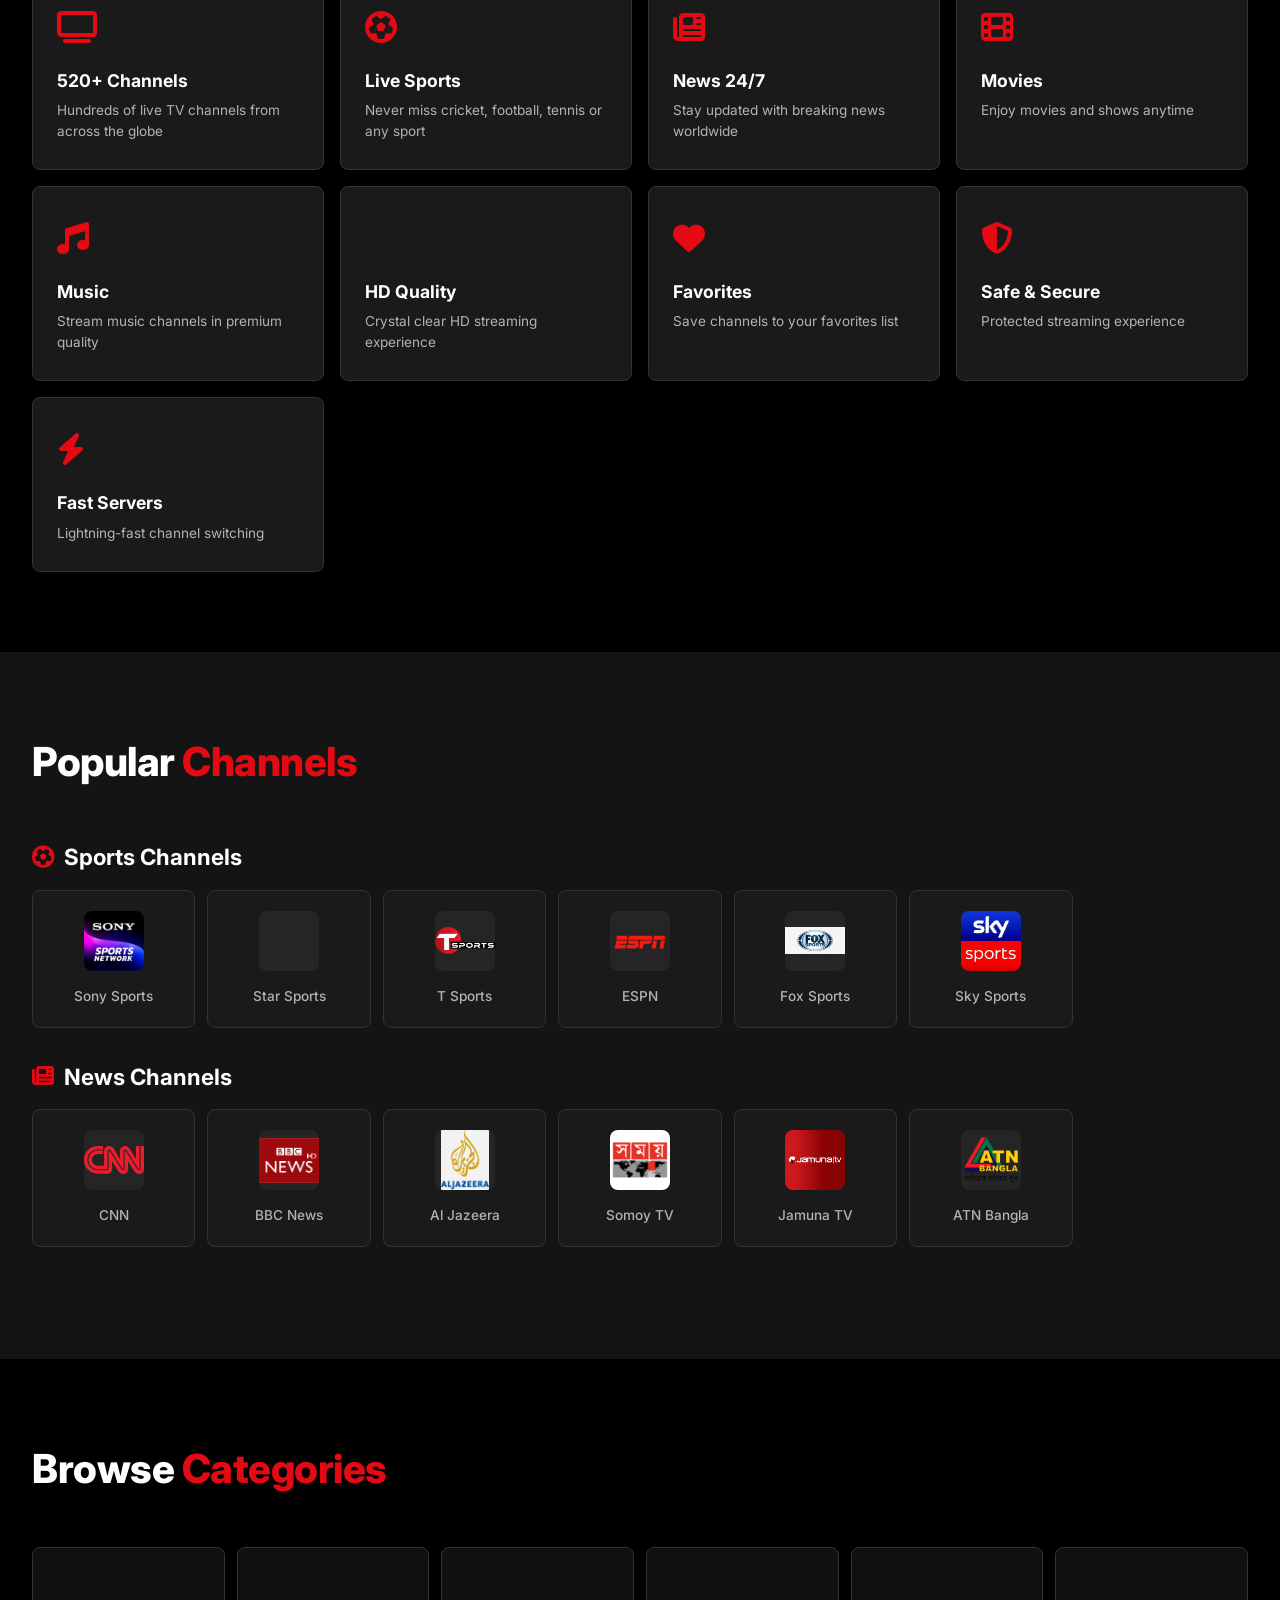
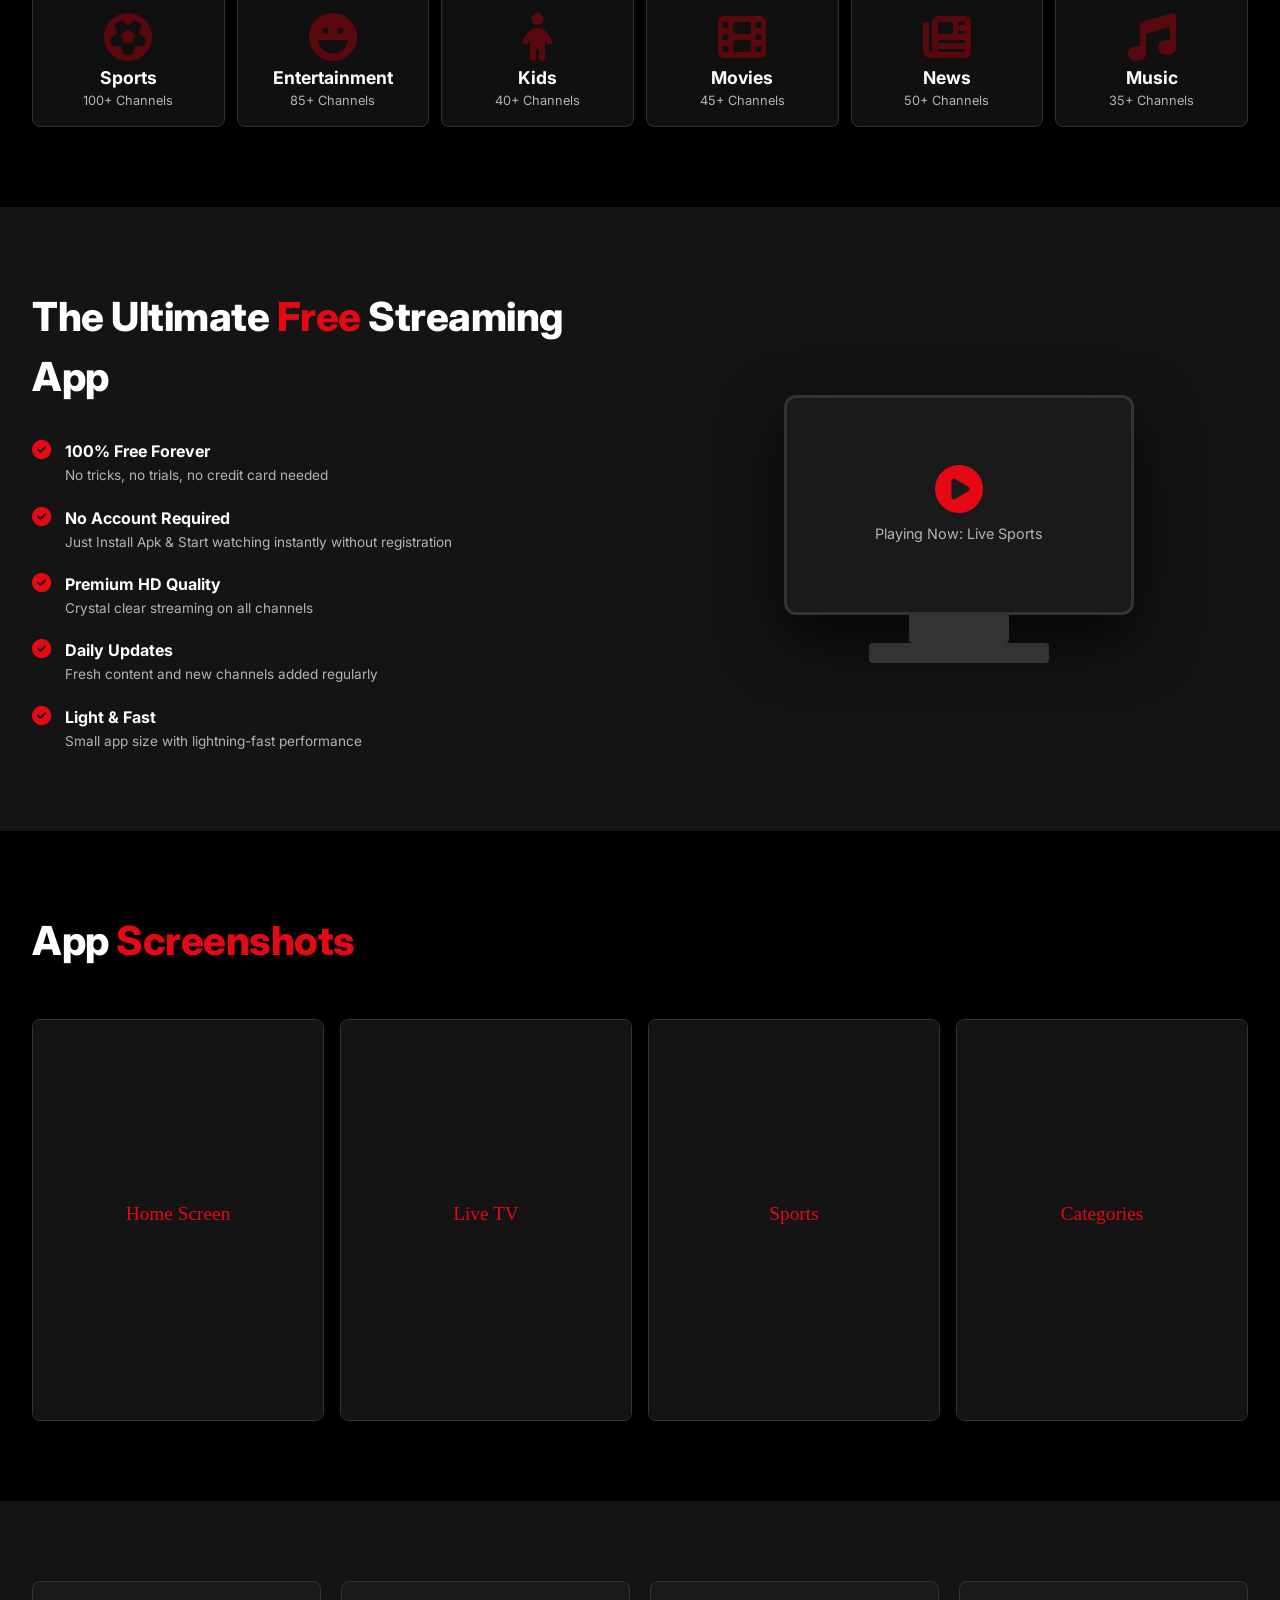
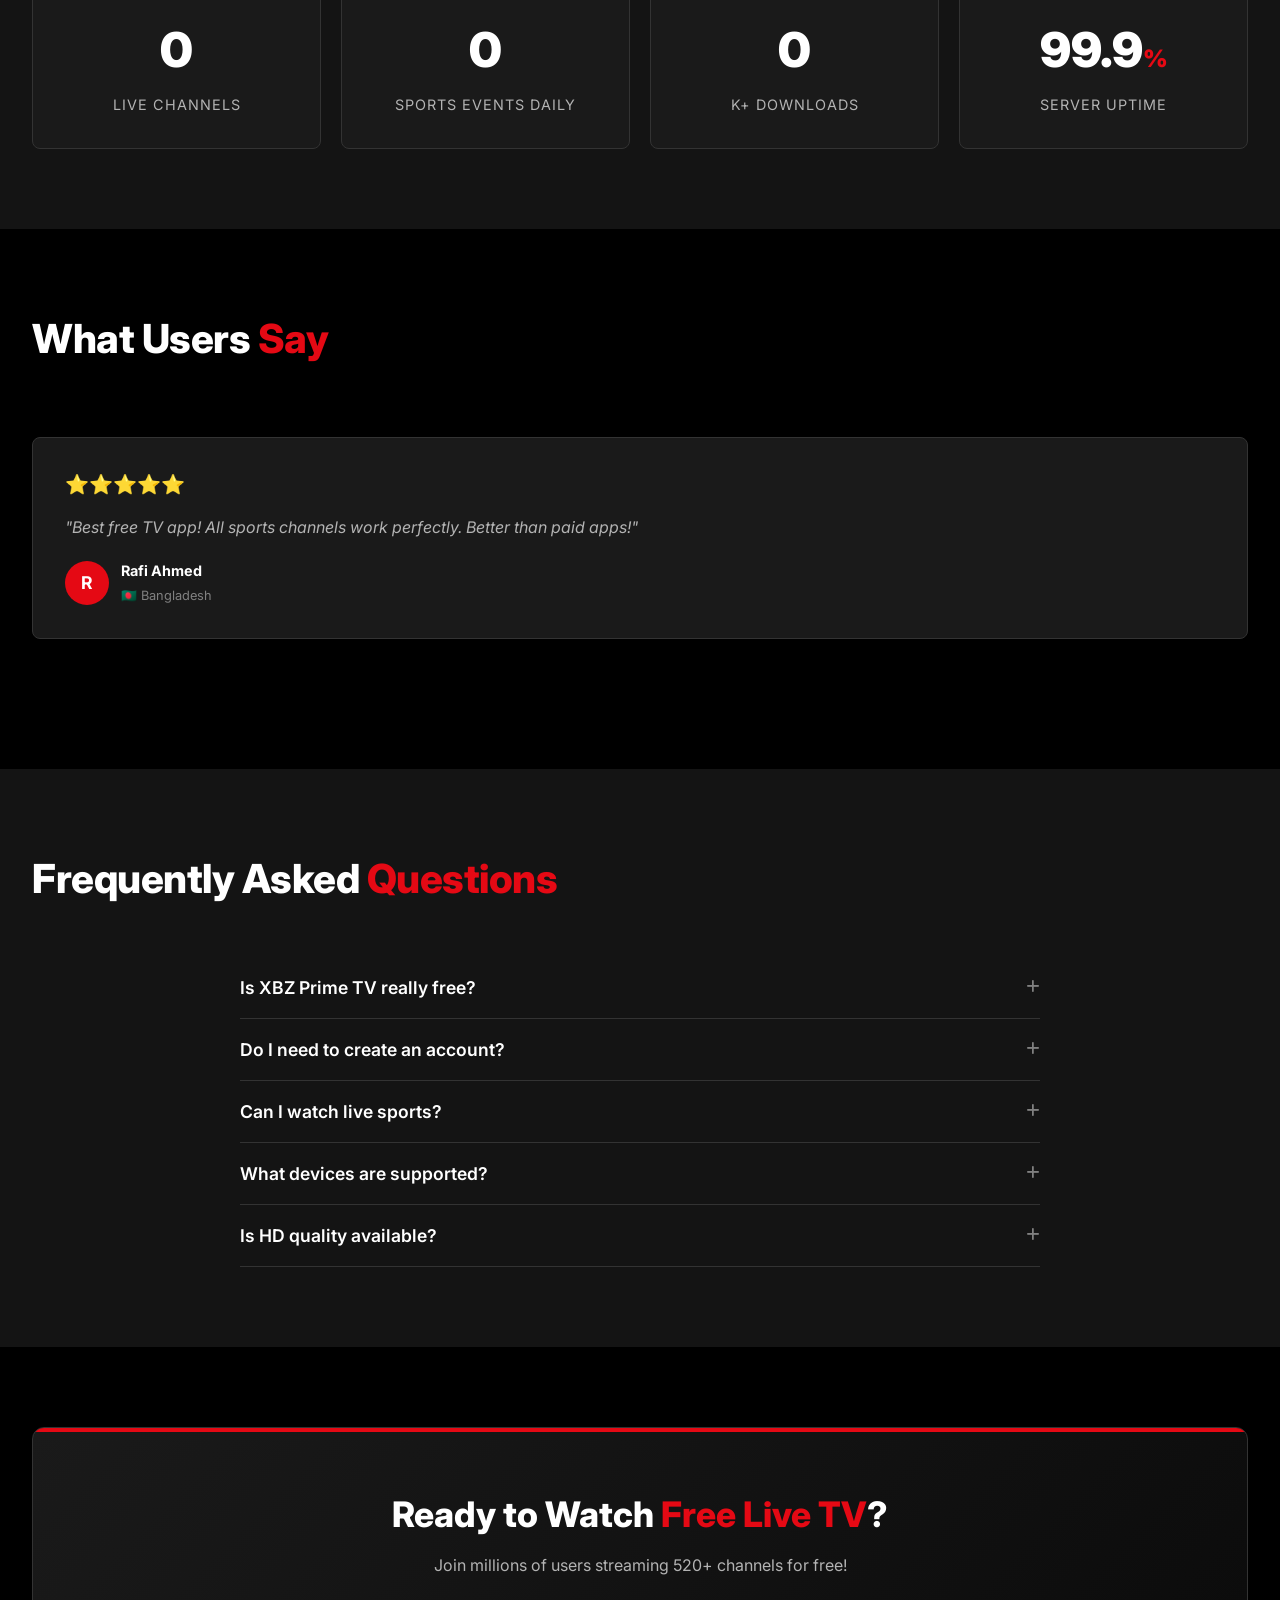
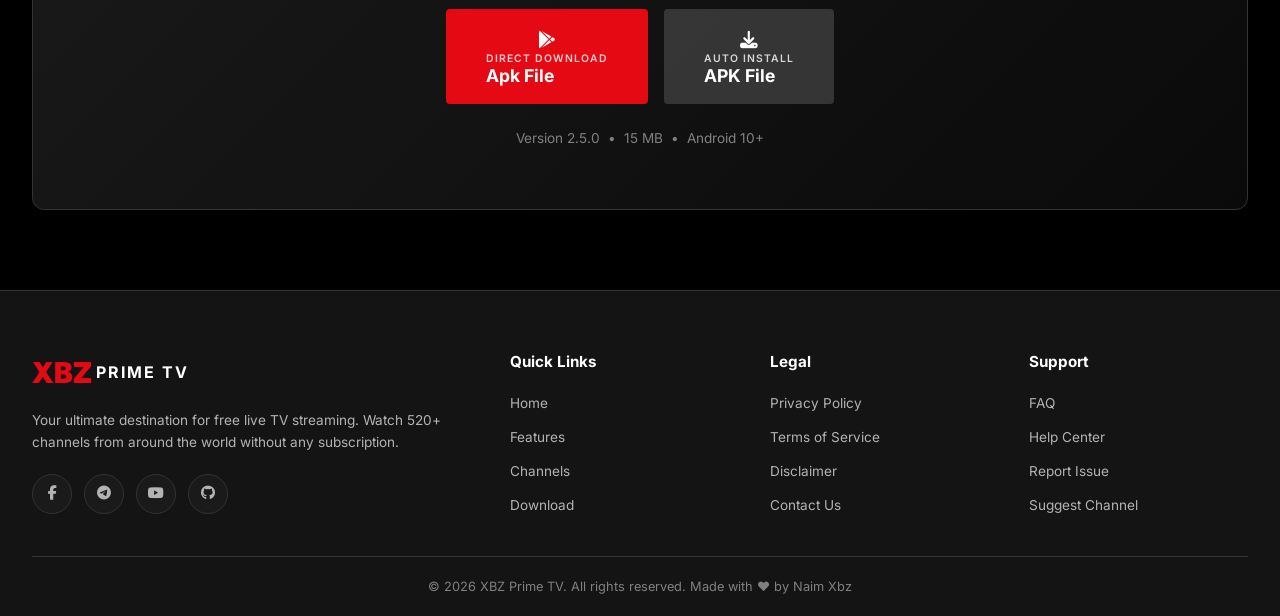
==== commit b8ee2631: "Update index.html" ====
--- a/index.html
+++ b/index.html
@@ -439,42 +439,36 @@
                     <div class="channel-card" data-aos="zoom-in" data-aos-delay="100">
                         <div class="channel-logo">
                             <img src="assets/icons/channels/sony-sports.png" alt="Sony Sports" onerror="this.style.display='none'">
-                            <span class="channel-fallback">SONY</span>
                         </div>
                         <span>Sony Sports</span>
                     </div>
                     <div class="channel-card" data-aos="zoom-in" data-aos-delay="150">
                         <div class="channel-logo">
                             <img src="assets/icons/channels/star-sports.png" alt="Star Sports" onerror="this.style.display='none'">
-                            <span class="channel-fallback">STAR</span>
                         </div>
                         <span>Star Sports</span>
                     </div>
                     <div class="channel-card" data-aos="zoom-in" data-aos-delay="200">
                         <div class="channel-logo">
                             <img src="assets/icons/channels/t-sports.webp" alt="T Sports" onerror="this.style.display='none'">
-                            <span class="channel-fallback">T-Sports</span>
                         </div>
                         <span>T Sports</span>
                     </div>
                     <div class="channel-card" data-aos="zoom-in" data-aos-delay="250">
                         <div class="channel-logo">
                             <img src="assets/icons/channels/espn.png" alt="ESPN" onerror="this.style.display='none'">
-                            <span class="channel-fallback">ESPN</span>
                         </div>
                         <span>ESPN</span>
                     </div>
                     <div class="channel-card" data-aos="zoom-in" data-aos-delay="300">
                         <div class="channel-logo">
                             <img src="assets/icons/channels/fox-sports.png" alt="Fox Sports" onerror="this.style.display='none'">
-                            <span class="channel-fallback">FOX</span>
                         </div>
                         <span>Fox Sports</span>
                     </div>
                     <div class="channel-card" data-aos="zoom-in" data-aos-delay="350">
                         <div class="channel-logo">
                             <img src="assets/icons/channels/sky-sports.jpeg" alt="Sky Sports" onerror="this.style.display='none'">
-                            <span class="channel-fallback">SKY</span>
                         </div>
                         <span>Sky Sports</span>
                     </div>
@@ -486,35 +480,30 @@
                     <div class="channel-card" data-aos="zoom-in">
                         <div class="channel-logo">
                              <img src="assets/icons/channels/CNN.svg" alt="CNN" onerror="this.style.display='none'">
-                            <span class="channel-fallback">CNN</span>
                         </div>
                         <span>CNN</span>
                     </div>
                     <div class="channel-card" data-aos="zoom-in">
                         <div class="channel-logo">
                              <img src="assets/icons/channels/BBC.png" alt="Sky Sports" onerror="this.style.display='none'">
-                            <span class="channel-fallback">BBC</span>
                         </div>
                         <span>BBC News</span>
                     </div>
                     <div class="channel-card" data-aos="zoom-in">
                         <div class="channel-logo">
                              <img src="assets/icons/channels/AJ.webp" alt="Sky Sports" onerror="this.style.display='none'">
-                            <span class="channel-fallback">AJ</span>
                         </div>
                         <span>Al Jazeera</span>
                     </div>
                     <div class="channel-card" data-aos="zoom-in">
                         <div class="channel-logo">
                              <img src="assets/icons/channels/somoy.png" alt="Sky Sports" onerror="this.style.display='none'">
-                            <span class="channel-fallback">STV</span>
                         </div>
                         <span>Somoy TV</span>
                     </div>
                     <div class="channel-card" data-aos="zoom-in">
                         <div class="channel-logo">
                              <img src="assets/icons/channels/jamuna.jpg" alt="Sky Sports" onerror="this.style.display='none'">
-                            <span class="channel-fallback">JTV</span>
                         </div>
                         <span>Jamuna TV</span>
                     </div>
@@ -522,7 +511,6 @@
                     <div class="channel-card" data-aos="zoom-in">
                         <div class="channel-logo">
                              <img src="assets/icons/channels/ATN.png" alt="ATN Bangla" onerror="this.style.display='none'">
-                            <span class="channel-fallback">ATN</span>
                         </div>
                         <span>ATN Bangla</span>
                     </div>
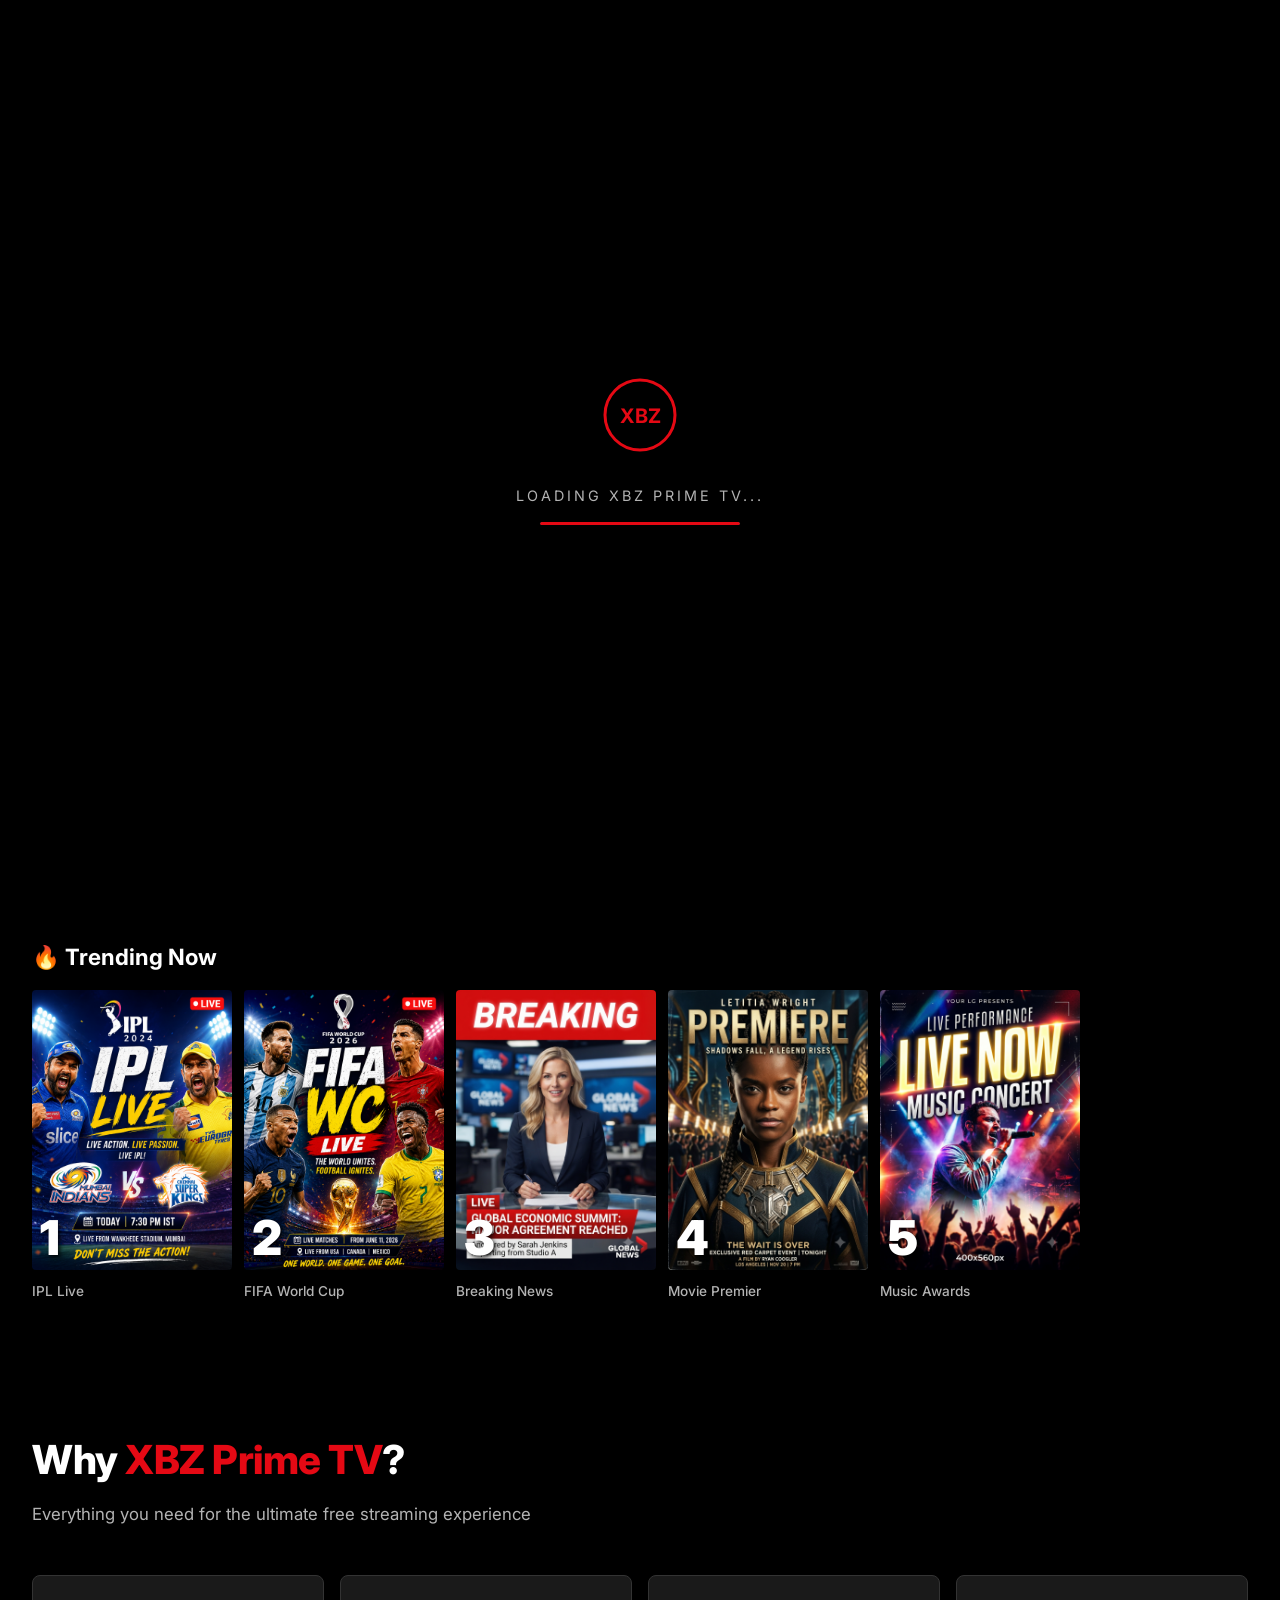
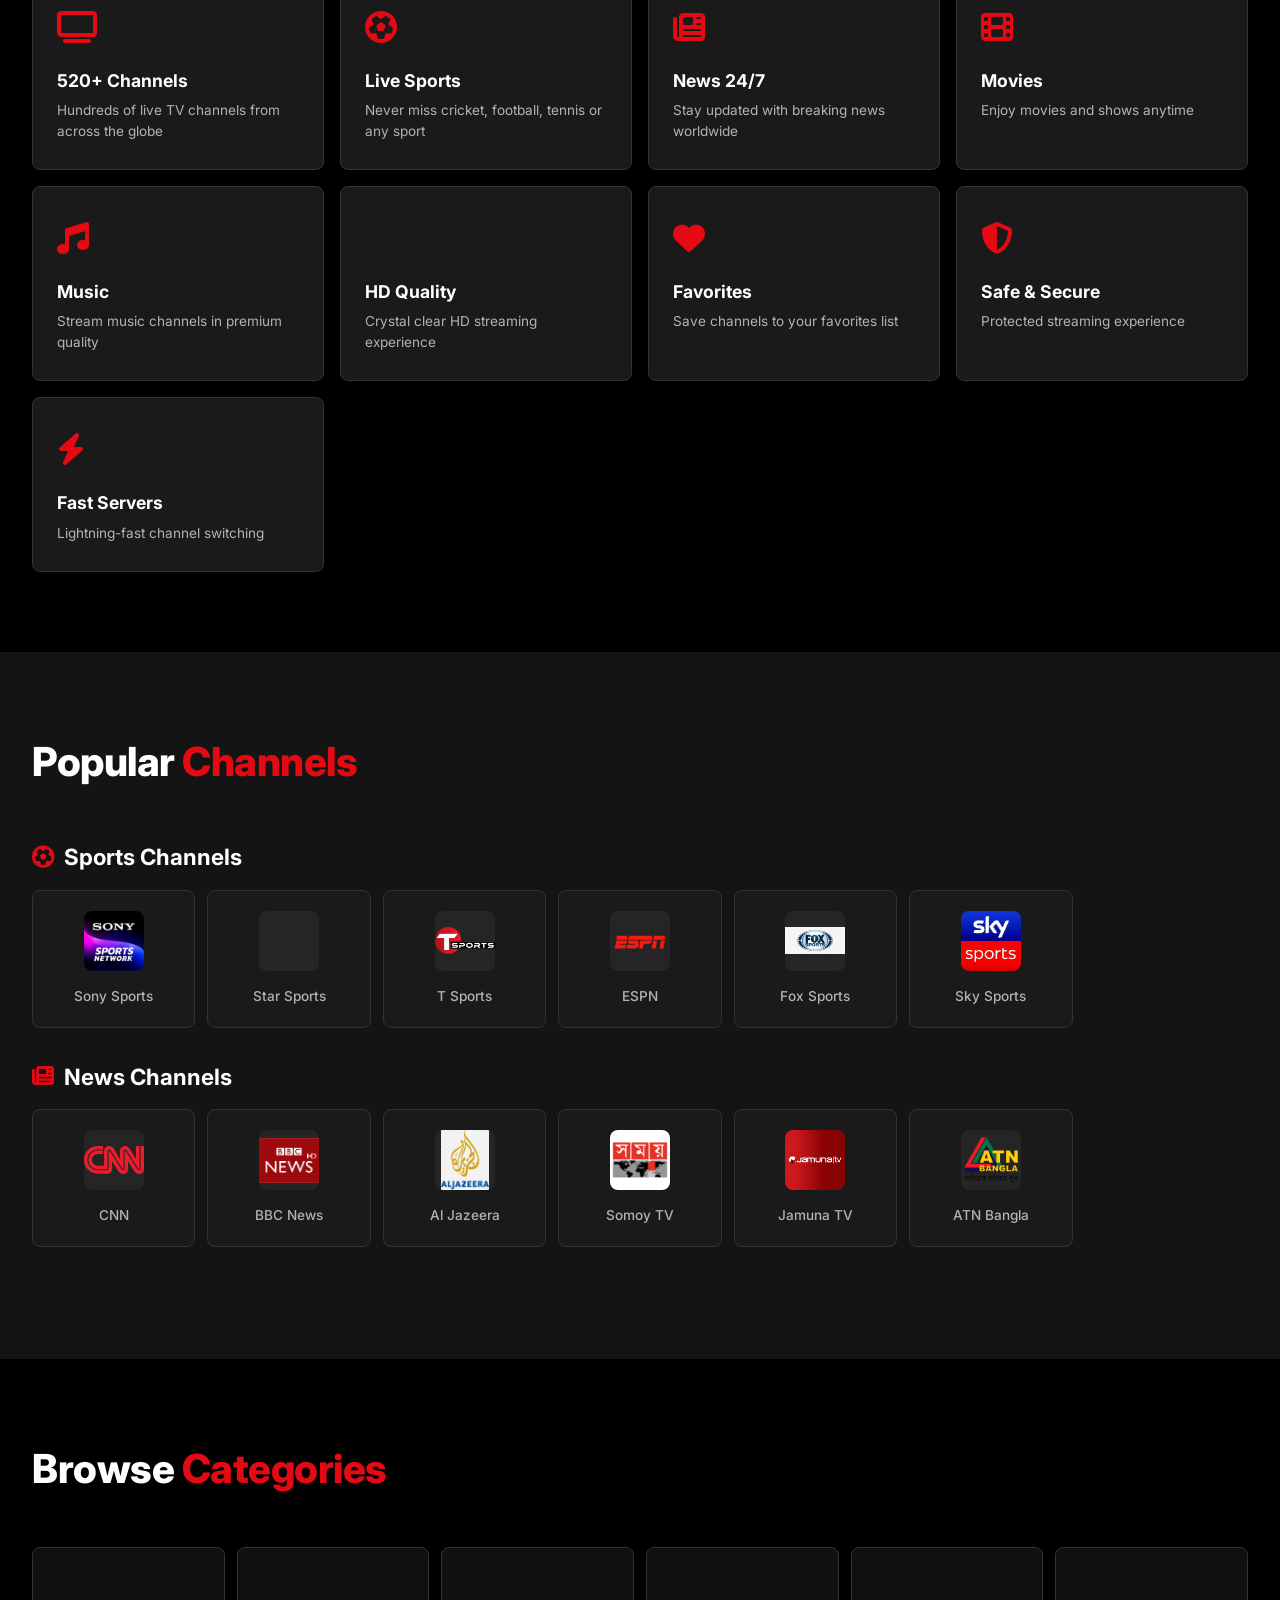
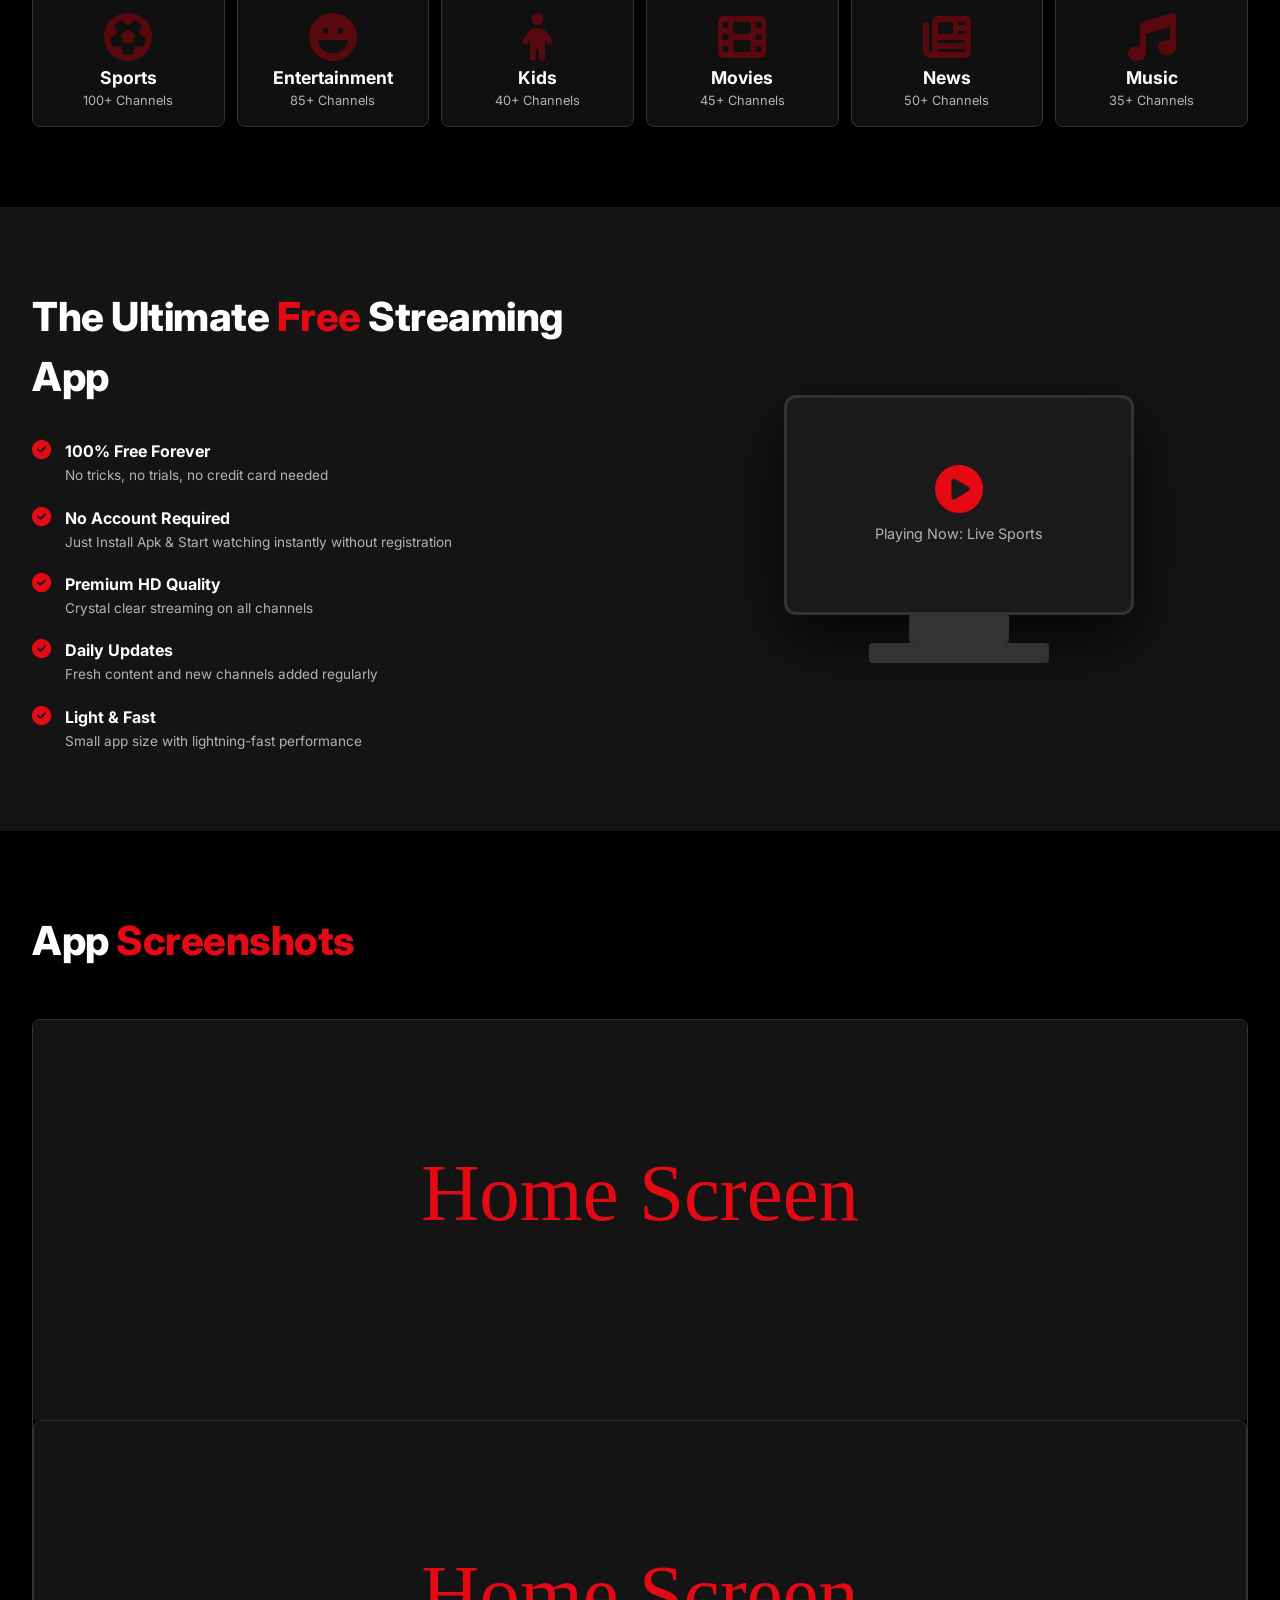
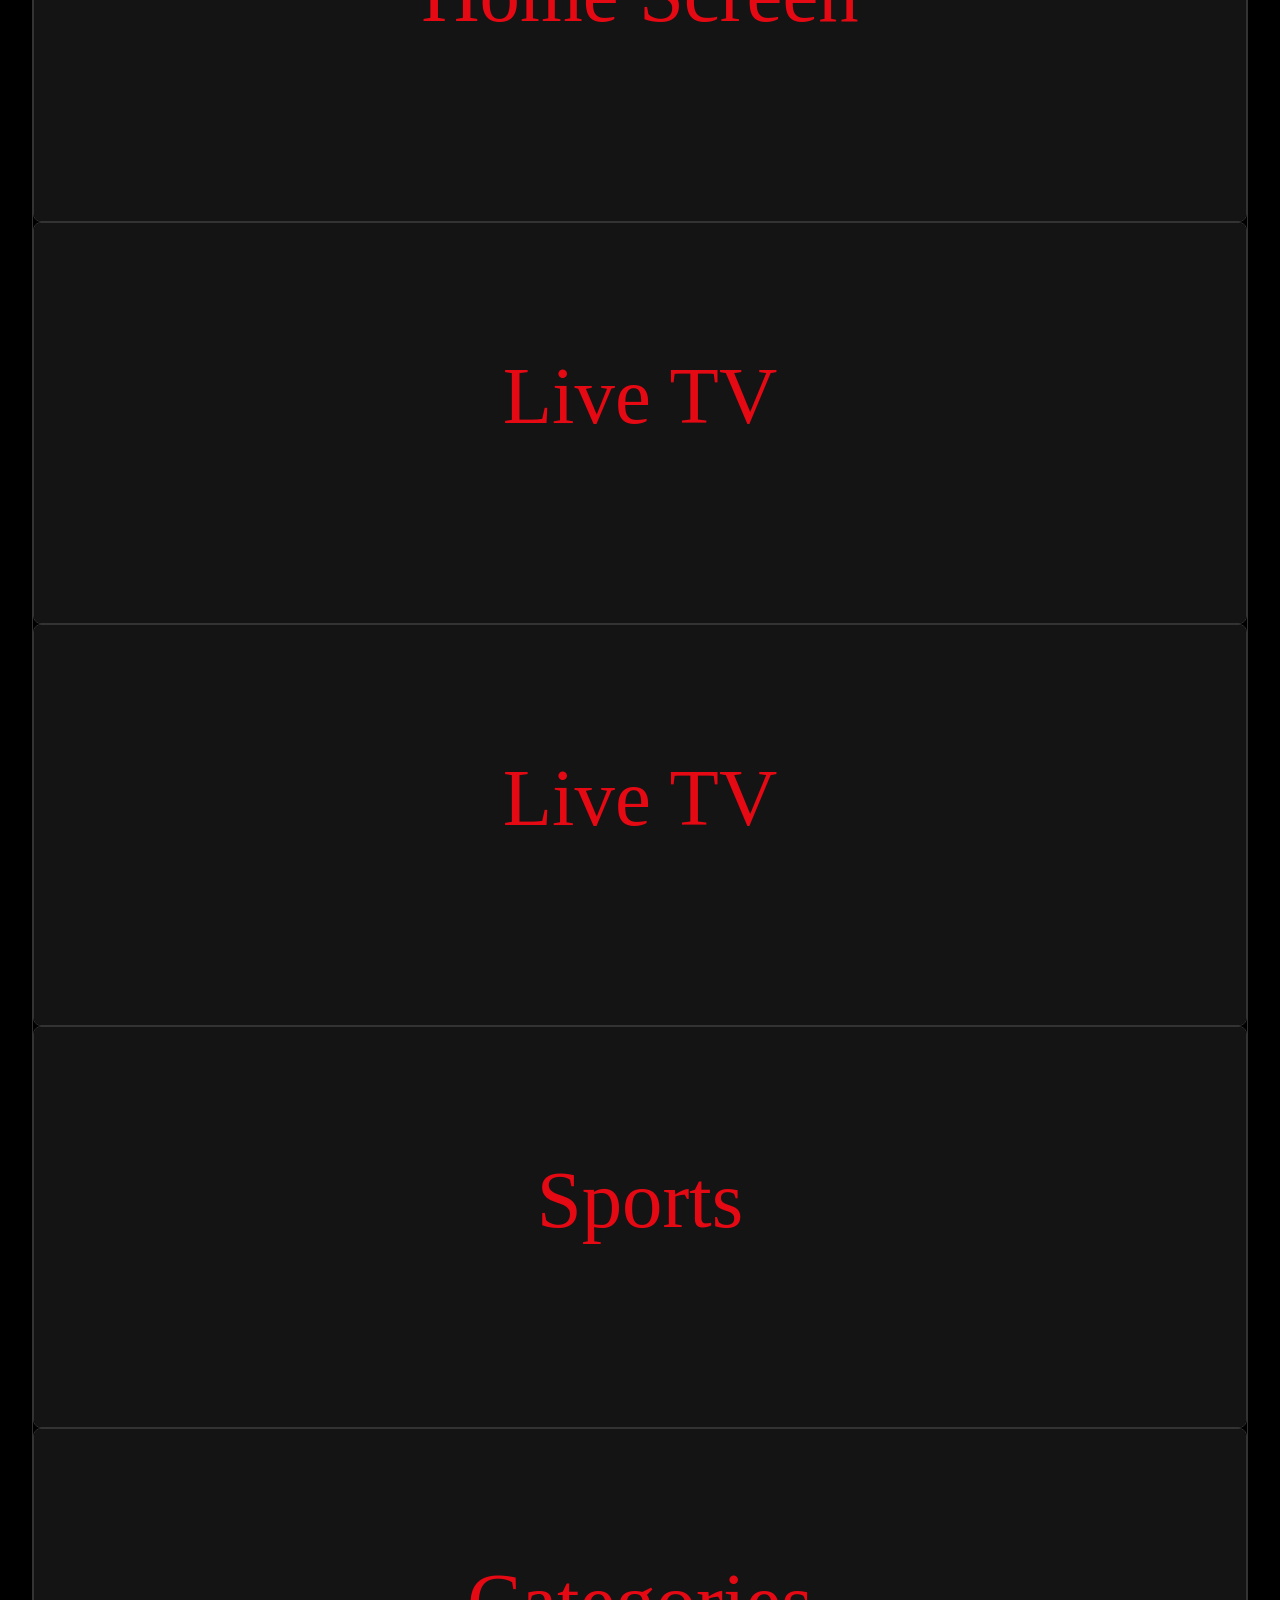
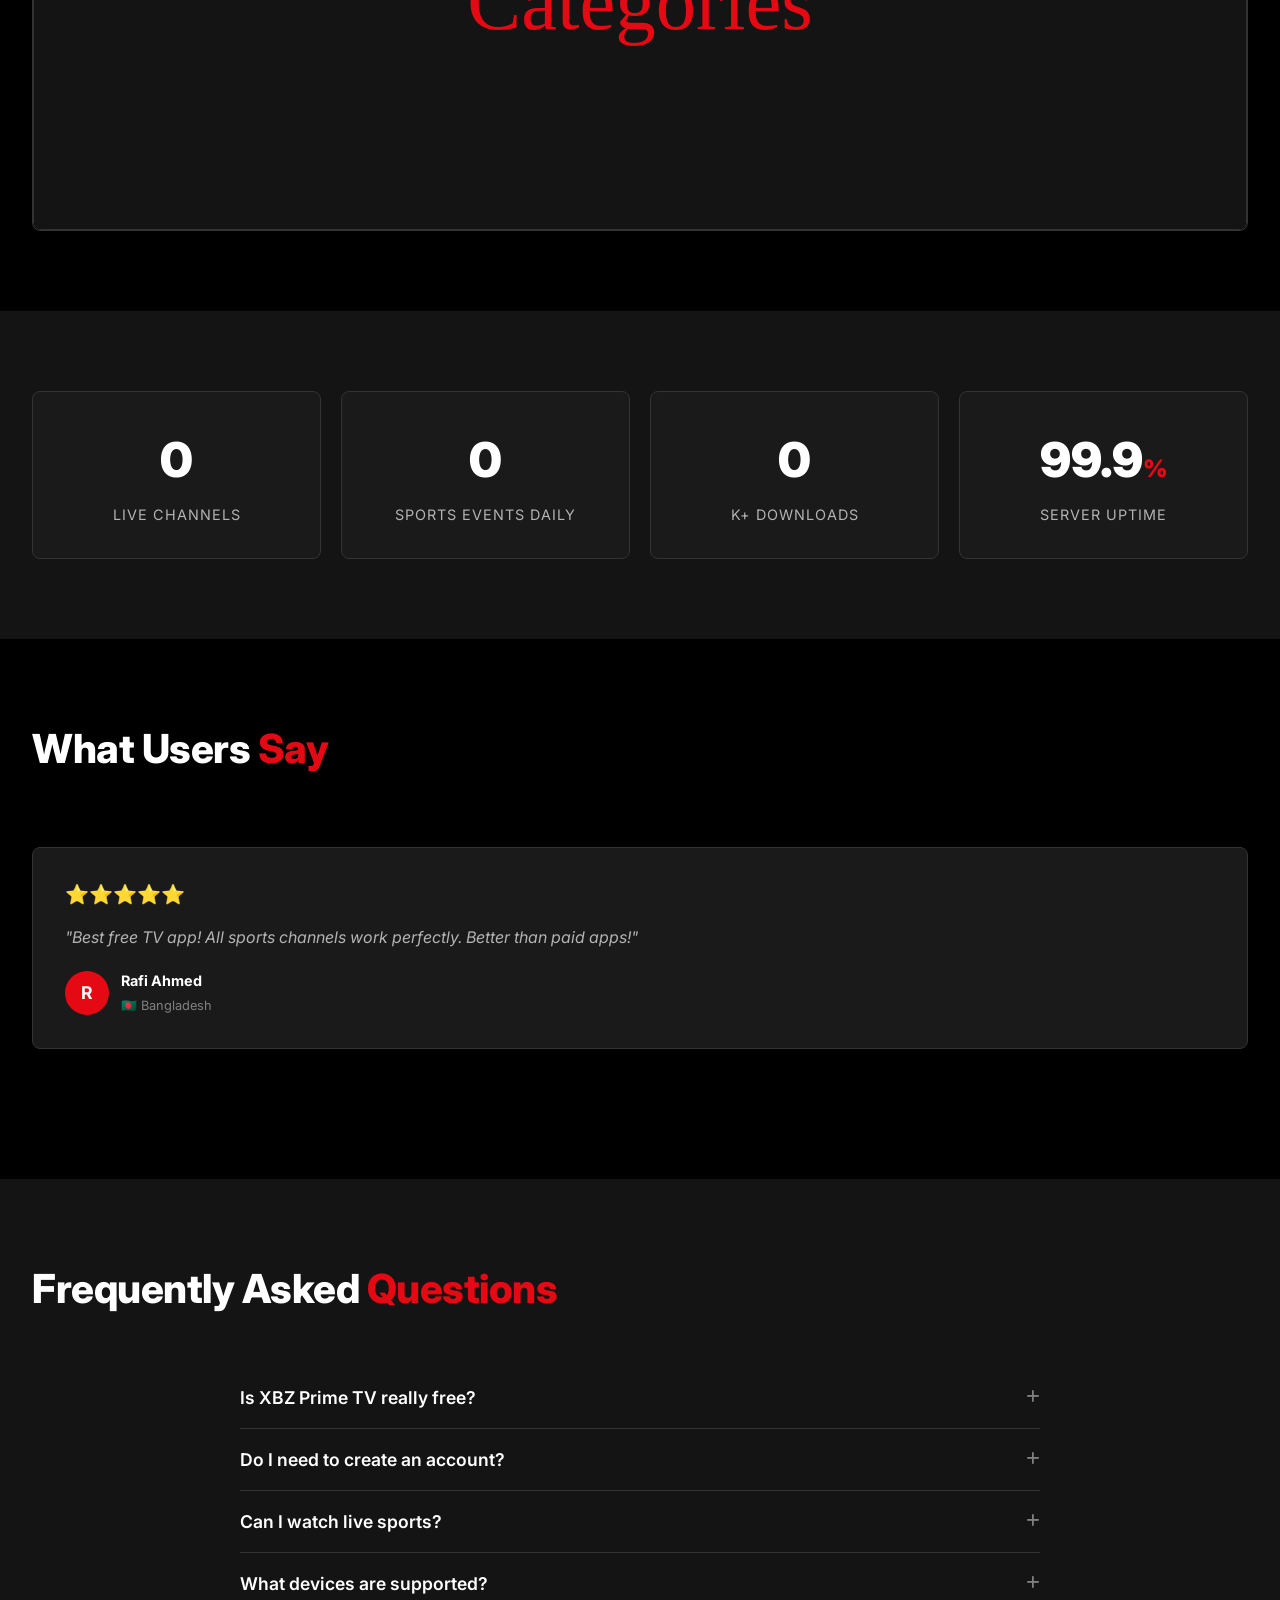
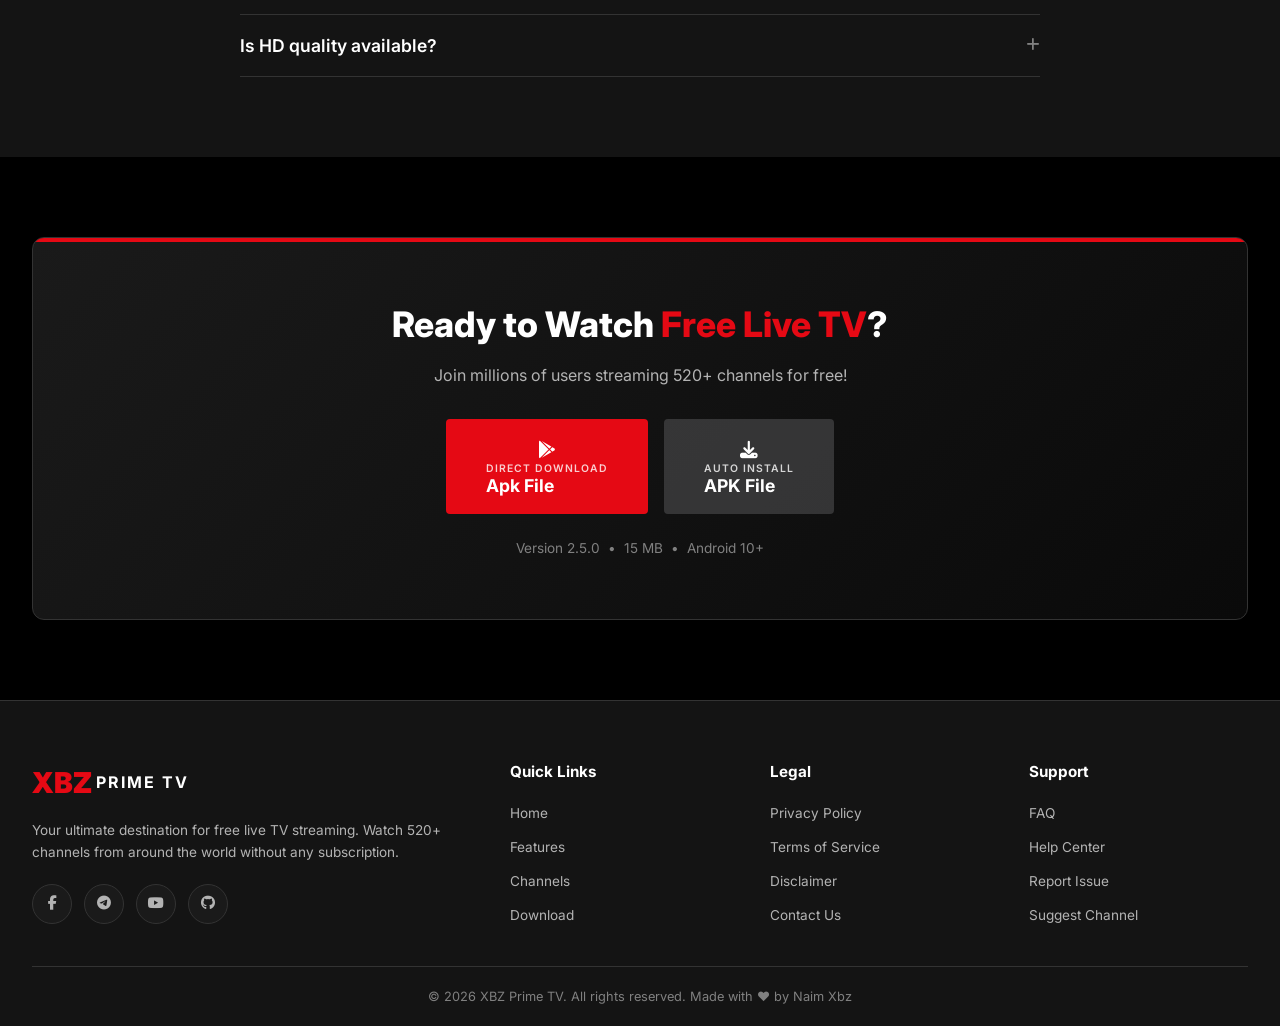
==== commit 3f01fcbc: "Update index.html" ====
--- a/index.html
+++ b/index.html
@@ -652,25 +652,38 @@
                 
                 <div class="screenshots-gallery">
                     <div class="gallery-item" data-aos="zoom-in" data-aos-delay="100">
-                        <img src="assets/screenshots/screenshot-1.jpg" alt="Home Screen" onerror="this.src='data:image/svg+xml,<svg xmlns=%22http://www.w3.org/2000/svg%22 width=%22300%22 height=%22600%22><rect fill=%22%23141414%22 width=%22300%22 height=%22600%22/><text fill=%22%23E50914%22 x=%22150%22 y=%22300%22 text-anchor=%22middle%22 font-size=%2220%22>Home Screen</text></svg>'">
+                        <img src="assets/screenshots/screenshot-2.jpeg" alt="Home Screen" onerror="this.src='data:image/svg+xml,<svg xmlns=%22http://www.w3.org/2000/svg%22 width=%22300%22 height=%22600%22><rect fill=%22%23141414%22 width=%22300%22 height=%22600%22/><text fill=%22%23E50914%22 x=%22150%22 y=%22300%22 text-anchor=%22middle%22 font-size=%2220%22>Home Screen</text></svg>'">
                         <div class="gallery-overlay">
                             <i class="fas fa-search-plus"></i>
                         </div>
-                    </div>
-                    <div class="gallery-item" data-aos="zoom-in" data-aos-delay="200">
-                        <img src="assets/screenshots/screenshot-2.jpg" alt="Live TV" onerror="this.src='data:image/svg+xml,<svg xmlns=%22http://www.w3.org/2000/svg%22 width=%22300%22 height=%22600%22><rect fill=%22%23141414%22 width=%22300%22 height=%22600%22/><text fill=%22%23E50914%22 x=%22150%22 y=%22300%22 text-anchor=%22middle%22 font-size=%2220%22>Live TV</text></svg>'">
+
+                  <div class="gallery-item" data-aos="zoom-in" data-aos-delay="100">
+                        <img src="assets/screenshots/screenshot-1.jpeg" alt="Home Screen" onerror="this.src='data:image/svg+xml,<svg xmlns=%22http://www.w3.org/2000/svg%22 width=%22300%22 height=%22600%22><rect fill=%22%23141414%22 width=%22300%22 height=%22600%22/><text fill=%22%23E50914%22 x=%22150%22 y=%22300%22 text-anchor=%22middle%22 font-size=%2220%22>Home Screen</text></svg>'">
                         <div class="gallery-overlay">
                             <i class="fas fa-search-plus"></i>
                         </div>
                     </div>
-                    <div class="gallery-item" data-aos="zoom-in" data-aos-delay="300">
-                        <img src="assets/screenshots/screenshot-3.jpg" alt="Sports" onerror="this.src='data:image/svg+xml,<svg xmlns=%22http://www.w3.org/2000/svg%22 width=%22300%22 height=%22600%22><rect fill=%22%23141414%22 width=%22300%22 height=%22600%22/><text fill=%22%23E50914%22 x=%22150%22 y=%22300%22 text-anchor=%22middle%22 font-size=%2220%22>Sports</text></svg>'">
+                    <div class="gallery-item" data-aos="zoom-in" data-aos-delay="200">
+                        <img src="assets/screenshots/screenshot-6.jpeg" alt="Player" onerror="this.src='data:image/svg+xml,<svg xmlns=%22http://www.w3.org/2000/svg%22 width=%22300%22 height=%22600%22><rect fill=%22%23141414%22 width=%22300%22 height=%22600%22/><text fill=%22%23E50914%22 x=%22150%22 y=%22300%22 text-anchor=%22middle%22 font-size=%2220%22>Live TV</text></svg>'">
                         <div class="gallery-overlay">
                             <i class="fas fa-search-plus"></i>
                         </div>
+                                                
+                    </div>
+                    <div class="gallery-item" data-aos="zoom-in" data-aos-delay="200">
+                        <img src="assets/screenshots/screenshot-3.jpeg" alt="Live TV" onerror="this.src='data:image/svg+xml,<svg xmlns=%22http://www.w3.org/2000/svg%22 width=%22300%22 height=%22600%22><rect fill=%22%23141414%22 width=%22300%22 height=%22600%22/><text fill=%22%23E50914%22 x=%22150%22 y=%22300%22 text-anchor=%22middle%22 font-size=%2220%22>Live TV</text></svg>'">
+                        <div class="gallery-overlay">
+                            <i class="fas fa-search-plus"></i>
+                        </div>
+                    </div>
+                    <div class="gallery-item" data-aos="zoom-in" data-aos-delay="300">
+                        <img src="assets/screenshots/screenshot-4.jpeg" alt="Sports" onerror="this.src='data:image/svg+xml,<svg xmlns=%22http://www.w3.org/2000/svg%22 width=%22300%22 height=%22600%22><rect fill=%22%23141414%22 width=%22300%22 height=%22600%22/><text fill=%22%23E50914%22 x=%22150%22 y=%22300%22 text-anchor=%22middle%22 font-size=%2220%22>Sports</text></svg>'">
+                        <div class="gallery-overlay">
+                            <i class="fas fa-search-plus"></i>
+                        </div>
                     </div>
                     <div class="gallery-item" data-aos="zoom-in" data-aos-delay="400">
-                        <img src="assets/screenshots/screenshot-4.jpg" alt="Categories" onerror="this.src='data:image/svg+xml,<svg xmlns=%22http://www.w3.org/2000/svg%22 width=%22300%22 height=%22600%22><rect fill=%22%23141414%22 width=%22300%22 height=%22600%22/><text fill=%22%23E50914%22 x=%22150%22 y=%22300%22 text-anchor=%22middle%22 font-size=%2220%22>Categories</text></svg>'">
+                        <img src="assets/screenshots/screenshot-5.jpeg" alt="Menus" onerror="this.src='data:image/svg+xml,<svg xmlns=%22http://www.w3.org/2000/svg%22 width=%22300%22 height=%22600%22><rect fill=%22%23141414%22 width=%22300%22 height=%22600%22/><text fill=%22%23E50914%22 x=%22150%22 y=%22300%22 text-anchor=%22middle%22 font-size=%2220%22>Categories</text></svg>'">
                         <div class="gallery-overlay">
                             <i class="fas fa-search-plus"></i>
                         </div>
